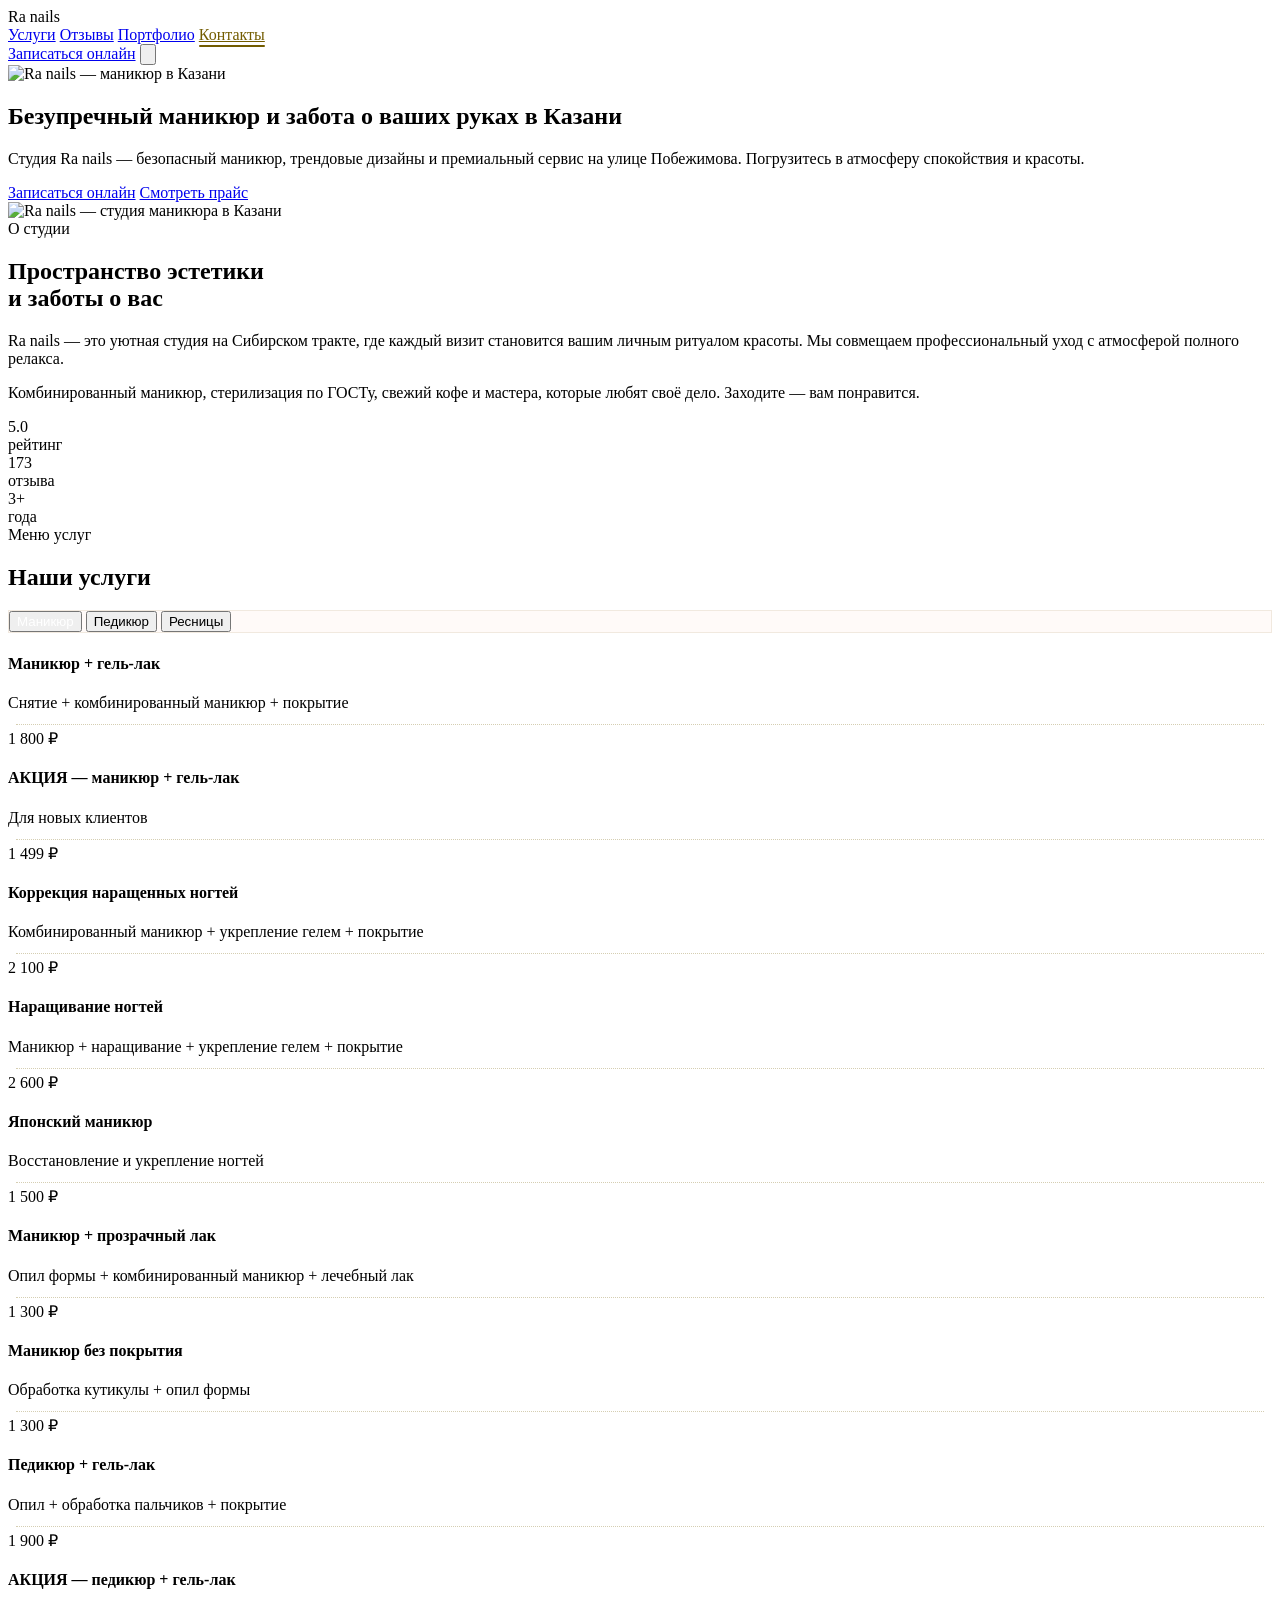
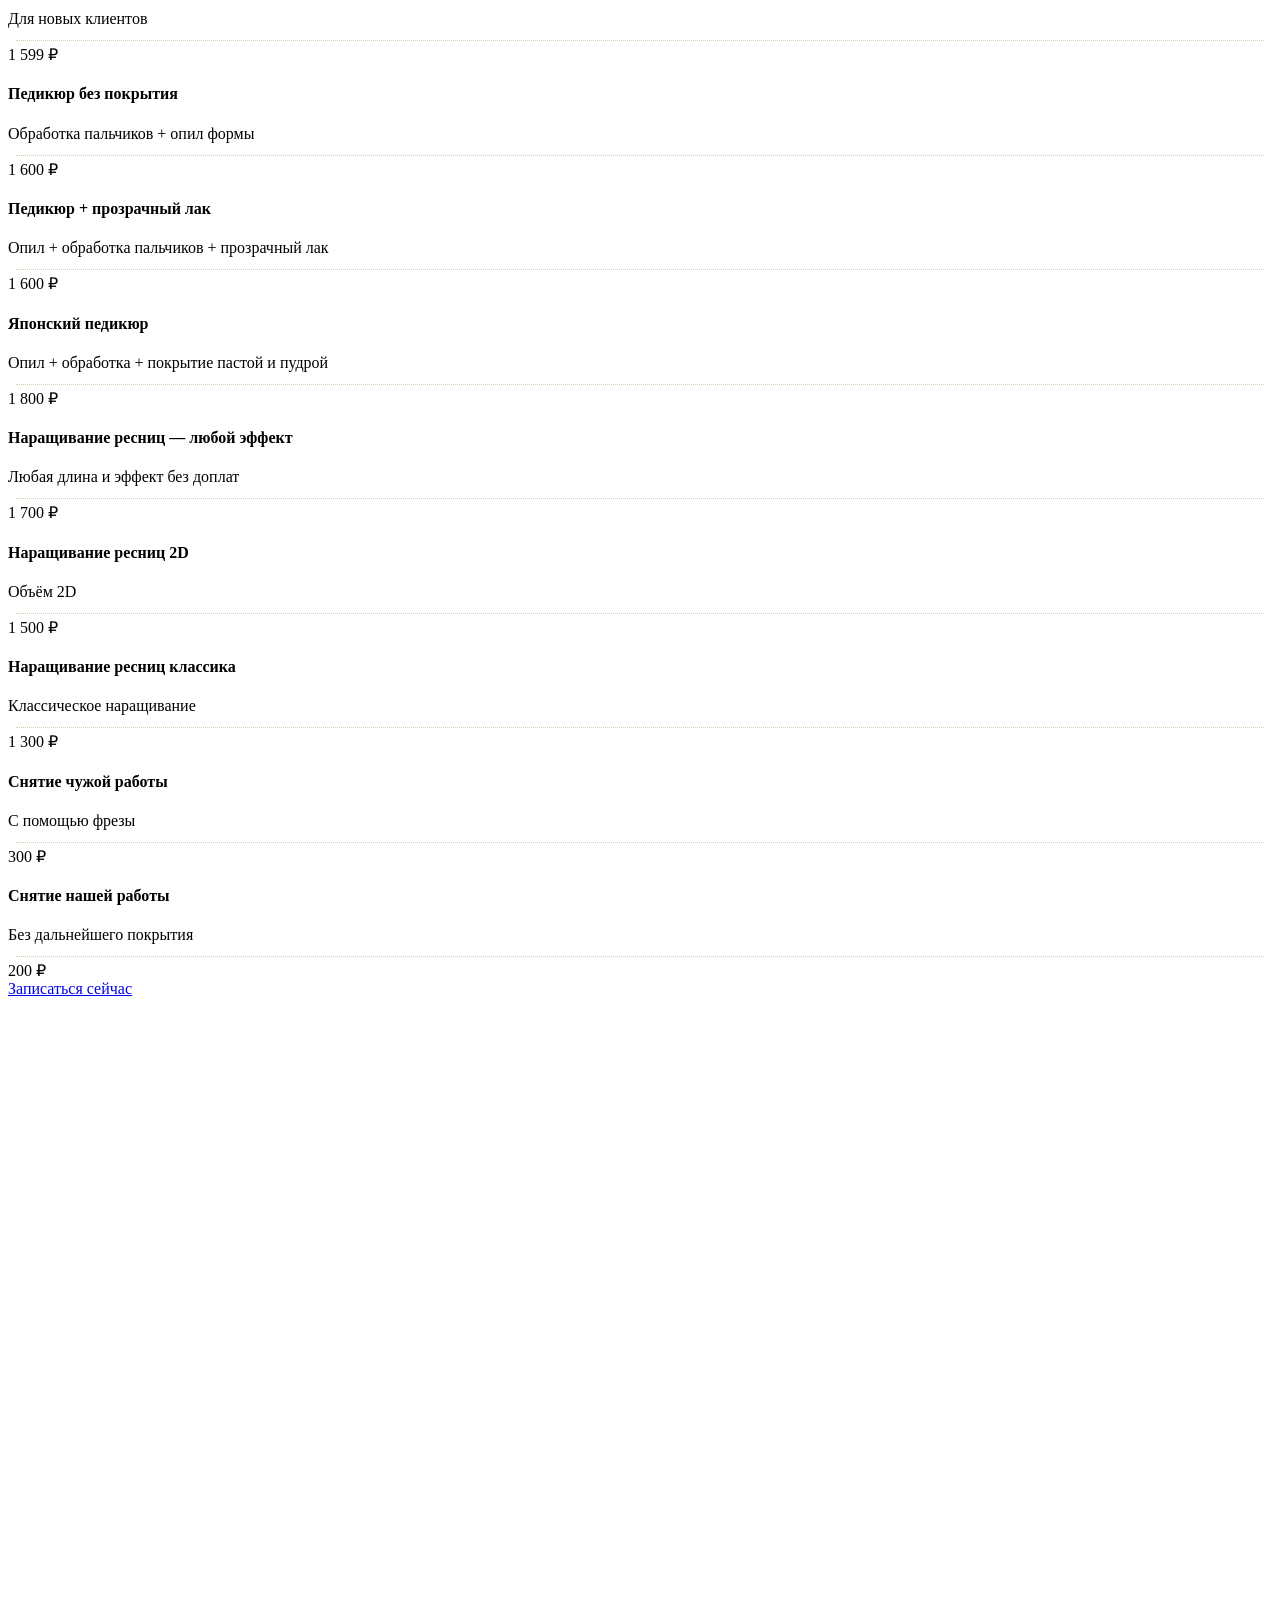
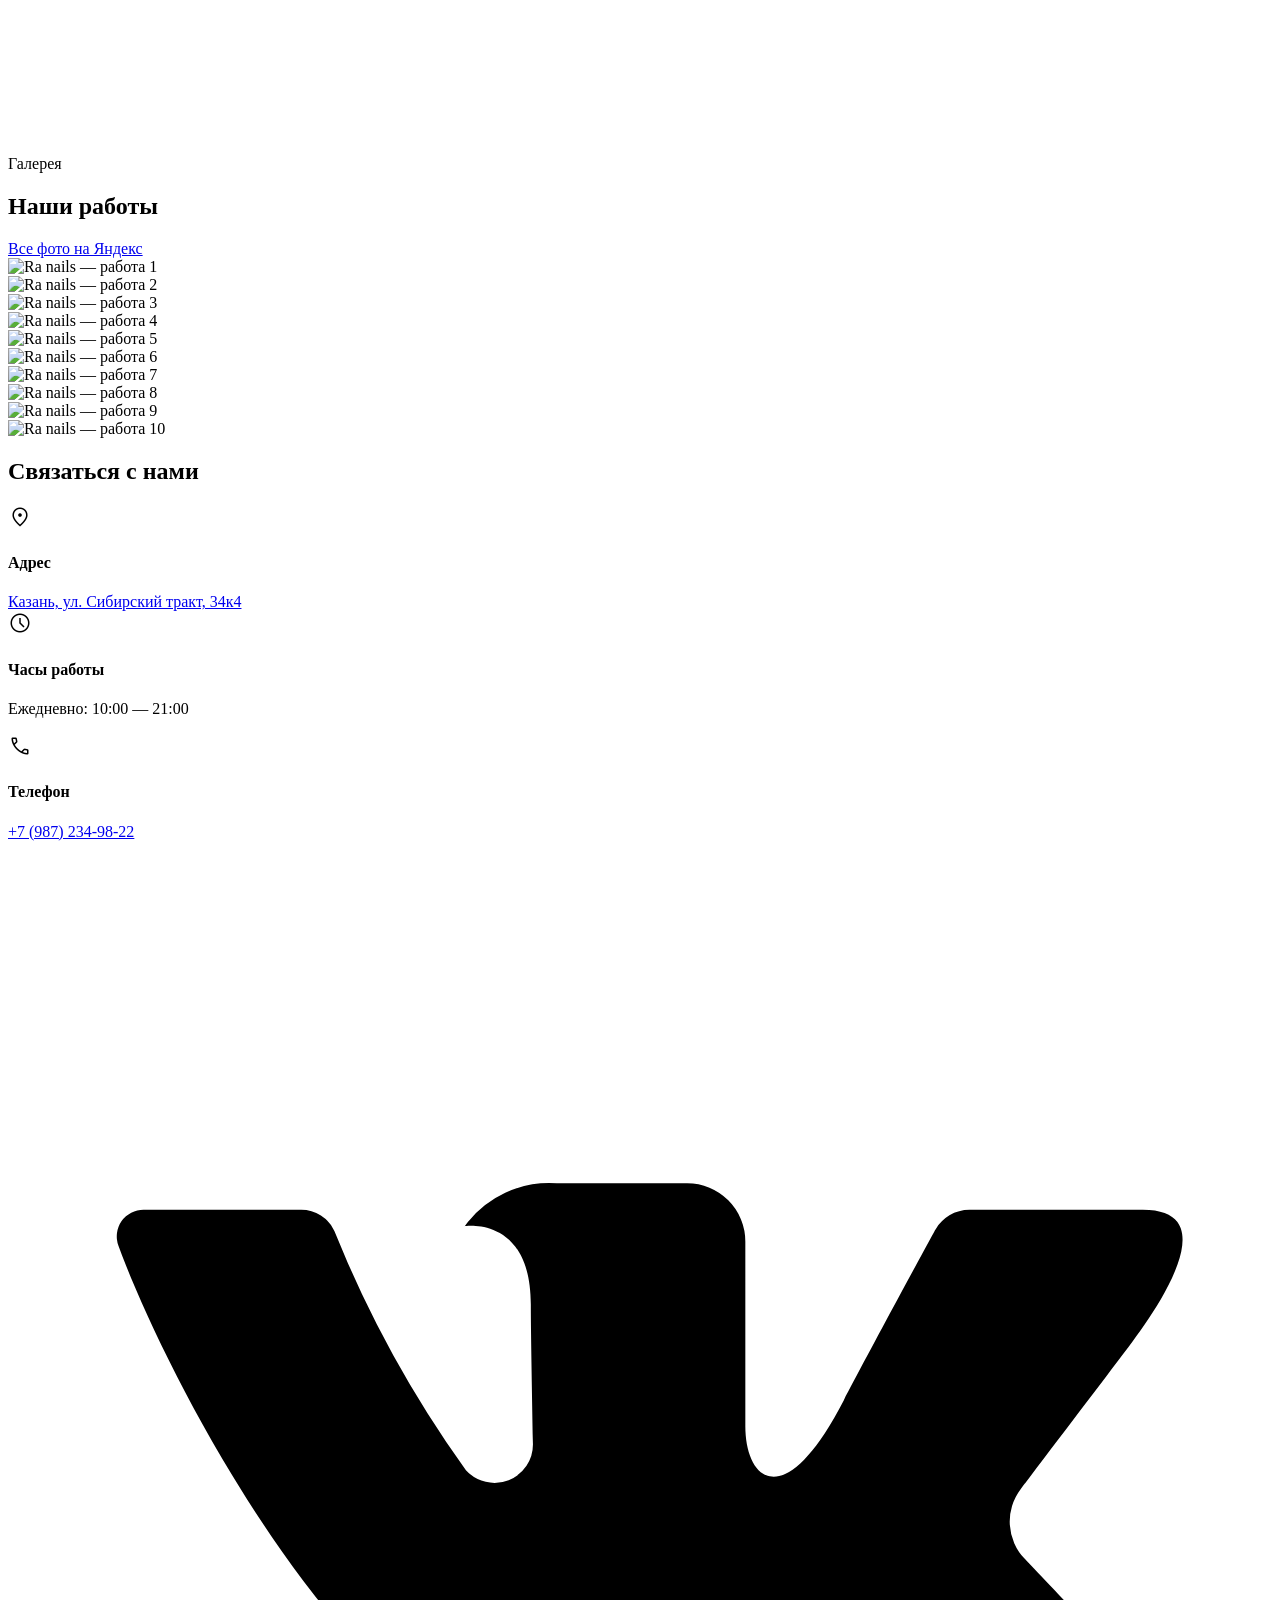
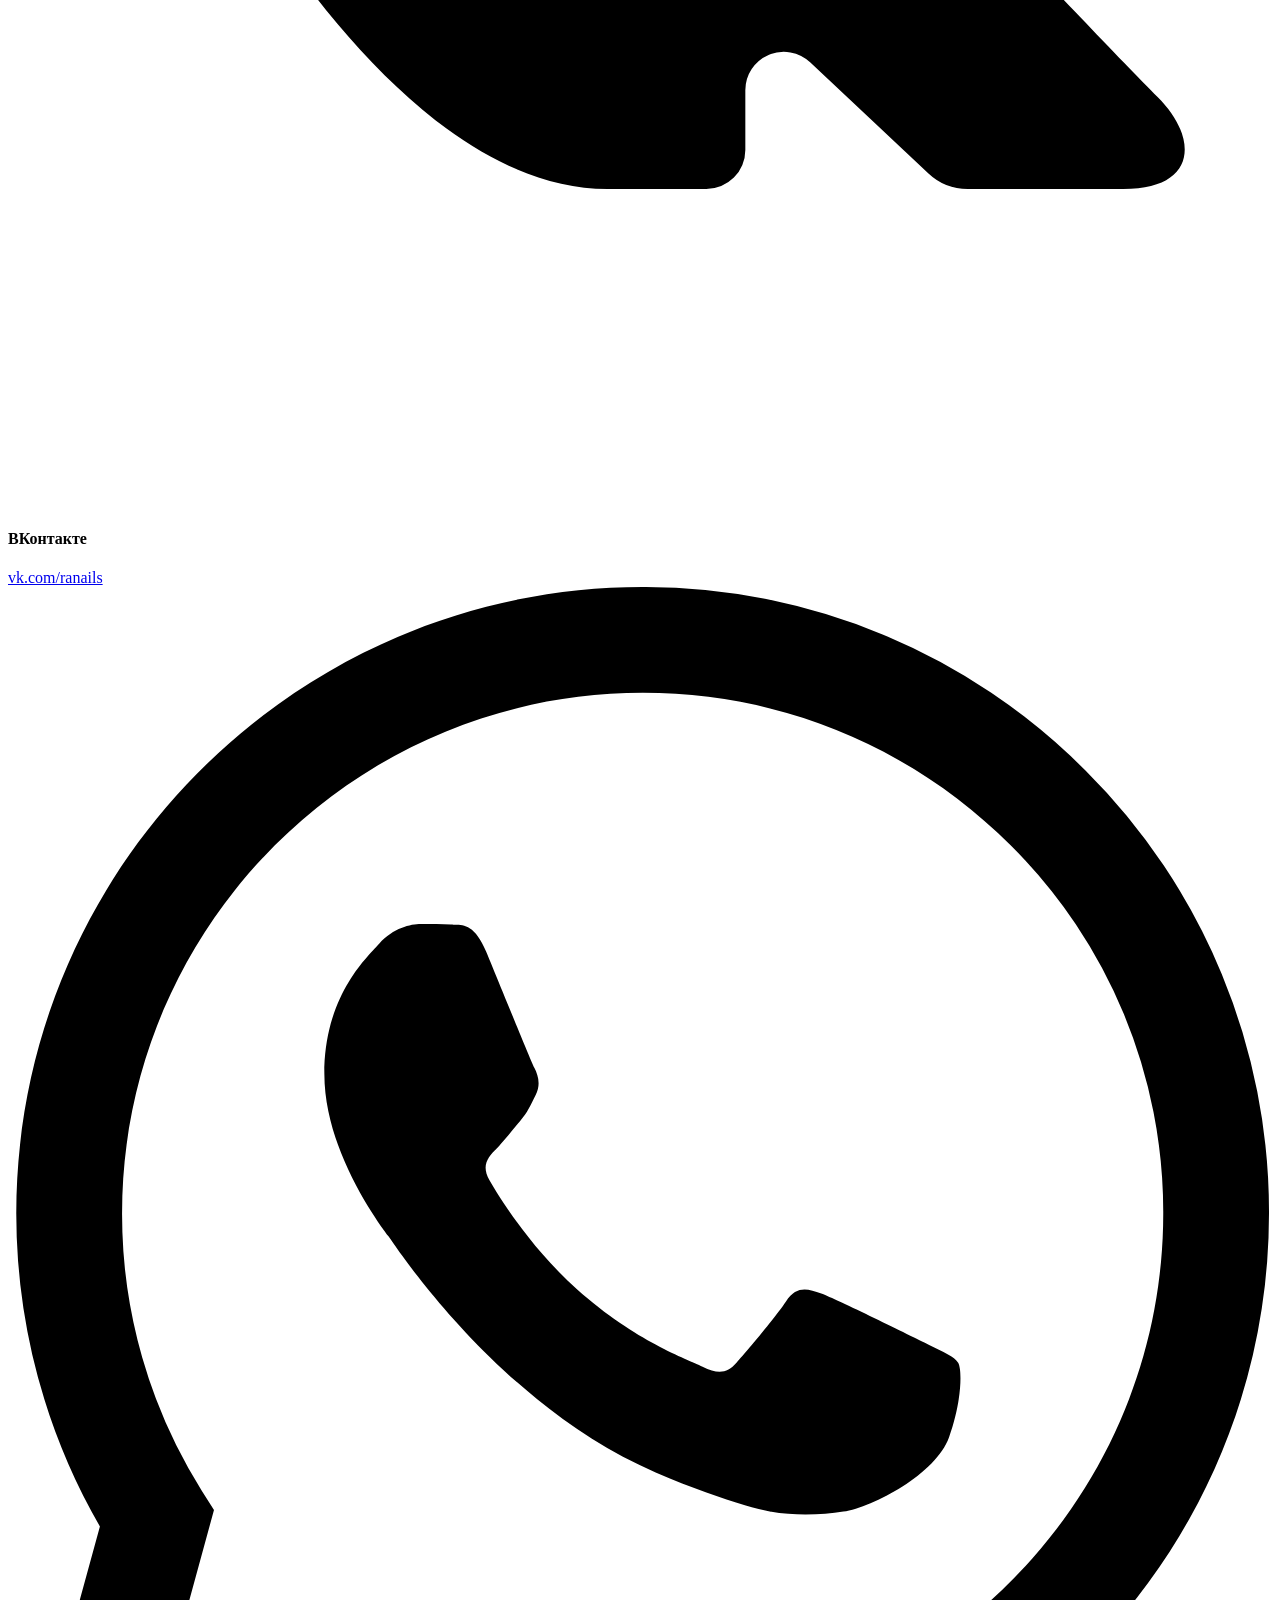
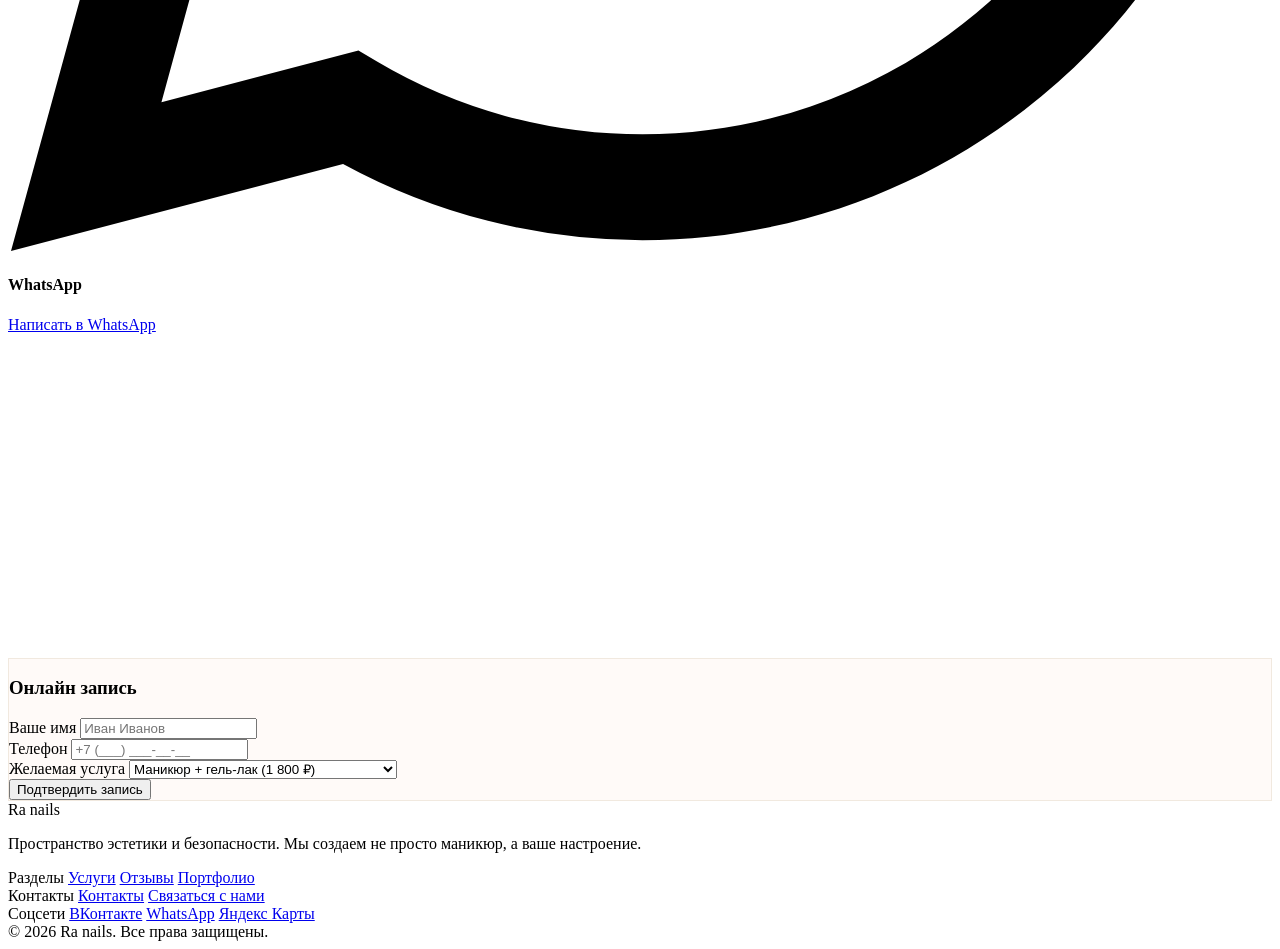
==== ra_nails.html @ 6aa8cb5a "design: make tab bar non-scrollable and fit completely on mobile screen sizes" ====
<!DOCTYPE html>

<html class="scroll-smooth overflow-x-hidden" lang="ru"><head>
<meta charset="utf-8"/>
<meta content="width=device-width, initial-scale=1.0" name="viewport"/>
<title>Ra nails — Безупречный маникюр в Казани</title>
<meta name="description" content="Студия Ra nails в Казани — комбинированный маникюр, педикюр, наращивание ногтей и ресниц. Премиальный сервис на Сибирском тракте, 34к4. Запись онлайн."/>
<meta property="og:title" content="Ra nails — Безупречный маникюр в Казани"/>
<meta property="og:description" content="Студия Ra nails — безопасный маникюр, трендовые дизайны и премиальный сервис. Рейтинг 5.0 на Яндекс Картах."/>
<meta property="og:image" content="hero-bg.jpeg"/>
<meta property="og:type" content="website"/>
<meta property="og:locale" content="ru_RU"/>
<script src="https://cdn.tailwindcss.com?plugins=forms,container-queries"></script>
<link href="https://fonts.googleapis.com/css2?family=Playfair+Display:ital,wght@0,400..900;1,400..900&amp;family=Inter:wght@300;400;500;600;700&amp;display=swap" rel="stylesheet"/>
<link href="https://fonts.googleapis.com/css2?family=Material+Symbols+Outlined:wght,FILL@100..700,0..1&amp;display=swap" rel="stylesheet"/>
<script id="tailwind-config">
        tailwind.config = {
            darkMode: "class",
            theme: {
                extend: {
                    "colors": {
                        "surface-container-high": "#ede7e5",
                        "on-tertiary-fixed-variant": "#474744",
                        "error": "#ba1a1a",
                        "on-tertiary": "#ffffff",
                        "tertiary": "#0b0c0a",
                        "surface-container-lowest": "#ffffff",
                        "secondary": "#735c00",
                        "tertiary-container": "#212220",
                        "surface-dim": "#dfd9d7",
                        "tertiary-fixed": "#e4e2de",
                        "on-tertiary-container": "#8a8986",
                        "surface-variant": "#e7e1e0",
                        "outline-variant": "#d2c3bf",
                        "surface": "#fff8f6",
                        "on-secondary-fixed": "#241a00",
                        "error-container": "#ffdad6",
                        "outline": "#817471",
                        "inverse-on-surface": "#f6efee",
                        "primary-fixed": "#f7ddd5",
                        "on-background": "#1d1b1a",
                        "surface-container-low": "#f9f2f1",
                        "on-error-container": "#93000a",
                        "on-primary-container": "#9a857e",
                        "on-secondary-container": "#745c00",
                        "primary-fixed-dim": "#dac1b9",
                        "on-secondary-fixed-variant": "#574500",
                        "inverse-primary": "#dac1b9",
                        "on-surface": "#1d1b1a",
                        "surface-tint": "#6d5a54",
                        "surface-container-highest": "#e7e1e0",
                        "secondary-fixed-dim": "#e9c349",
                        "background": "#fff8f6",
                        "inverse-surface": "#32302f",
                        "surface-bright": "#fff8f6",
                        "on-error": "#ffffff",
                        "on-tertiary-fixed": "#1b1c1a",
                        "primary": "#150906",
                        "surface-container": "#f3eceb",
                        "secondary-fixed": "#ffe088",
                        "primary-container": "#2d1f1a",
                        "on-primary-fixed-variant": "#54433d",
                        "on-primary-fixed": "#261814",
                        "tertiary-fixed-dim": "#c8c6c3",
                        "on-surface-variant": "#4f4541",
                        "on-primary": "#ffffff",
                        "secondary-container": "#fed65b",
                        "on-secondary": "#ffffff"
                    },
                    "borderRadius": {
                        "DEFAULT": "0.25rem",
                        "lg": "0.5rem",
                        "xl": "0.75rem",
                        "full": "9999px"
                    },
                    "spacing": {
                        "container-max": "1200px",
                        "base": "8px",
                        "section-gap": "120px",
                        "margin-desktop": "60px",
                        "margin-mobile": "20px",
                        "gutter": "24px"
                    },
                    "fontFamily": {
                        "headline-sm": ["Playfair Display"],
                        "headline-lg": ["Playfair Display"],
                        "label-md": ["Inter"],
                        "headline-display": ["Playfair Display"],
                        "body-lg": ["Inter"],
                        "headline-md": ["Playfair Display"],
                        "body-md": ["Inter"],
                        "headline-lg-mobile": ["Playfair Display"]
                    },
                    "fontSize": {
                        "headline-sm": ["24px", {"lineHeight": "1.4", "fontWeight": "600"}],
                        "headline-lg": ["48px", {"lineHeight": "1.2", "fontWeight": "500"}],
                        "label-md": ["14px", {"lineHeight": "1", "letterSpacing": "0.05em", "fontWeight": "500"}],
                        "headline-display": ["64px", {"lineHeight": "1.1", "letterSpacing": "-0.02em", "fontWeight": "600"}],
                        "body-lg": ["18px", {"lineHeight": "1.6", "fontWeight": "400"}],
                        "headline-md": ["32px", {"lineHeight": "1.3", "fontWeight": "500"}],
                        "body-md": ["16px", {"lineHeight": "1.6", "fontWeight": "400"}],
                        "headline-lg-mobile": ["32px", {"lineHeight": "1.2", "fontWeight": "500"}]
                    }
                },
            },
        }
    </script>
<style>
        .tab-btn.bg-primary {
            color: #ffffff !important;
        }
        .material-symbols-outlined {
            font-variation-settings: 'FILL' 0, 'wght' 300, 'GRAD' 0, 'opsz' 24;
        }
        .glass-card {
            background: rgba(255, 248, 246, 0.7);
            backdrop-filter: blur(20px);
            -webkit-backdrop-filter: blur(20px);
            border: 1px solid rgba(115, 92, 0, 0.1);
            overflow: hidden;
            /* Prevent rounded corners clipping in Safari/WebKit when backdrop-filter is active */
            transform: translateZ(0);
        }
        @keyframes panel-in {
            from { opacity: 0; transform: translateY(10px); }
            to { opacity: 1; transform: translateY(0); }
        }
        .panel-enter {
            animation: panel-in 0.3s ease-out forwards;
        }
        .gold-glow:hover {
            box-shadow: 0 0 15px rgba(115, 92, 0, 0.15);
        }
        .dotted-leader {
            border-bottom: 1px dotted rgba(115, 92, 0, 0.3);
            flex-grow: 1;
            margin: 0 8px;
            position: relative;
            top: -4px;
        }
        .lightbox {
            display: none;
            position: fixed;
            inset: 0;
            z-index: 9999;
            background: rgba(0,0,0,0.92);
            justify-content: center;
            align-items: center;
            cursor: pointer;
        }
        .lightbox.active {
            display: flex;
        }
        .lightbox img {
            max-width: 92vw;
            max-height: 92vh;
            object-fit: contain;
            border-radius: 8px;
        }
        .nav-link.active {
            color: #735c00;
            position: relative;
        }
        .nav-link {
            position: relative;
        }
        .nav-link::after {
            content: '';
            position: absolute;
            bottom: -4px;
            left: 50%;
            width: 0;
            height: 2px;
            background: #735c00;
            border-radius: 1px;
            transition: all 0.4s cubic-bezier(0.25, 0.8, 0.25, 1);
            transform: translateX(-50%);
        }
        .nav-link:hover::after,
        .nav-link.active::after {
            width: 100%;
        }
        /* Mobile menu */
        .mobile-menu {
            display: none;
            position: fixed;
            inset: 0;
            z-index: 999;
            background: rgba(255, 248, 246, 0.97);
            backdrop-filter: blur(20px);
            flex-direction: column;
            justify-content: center;
            align-items: center;
            gap: 2rem;
        }
        .mobile-menu.open {
            display: flex;
        }
        .mobile-menu a {
            font-family: 'Playfair Display', serif;
            font-size: 28px;
            color: #150906;
            text-decoration: none;
            transition: color 0.3s;
        }
        .mobile-menu a:hover {
            color: #735c00;
        }
        /* Scroll animations */
        .reveal {
            opacity: 0;
            transform: translateY(30px);
            transition: all 0.7s cubic-bezier(0.25, 0.8, 0.25, 1);
        }
        .reveal.visible {
            opacity: 1;
            transform: translateY(0);
        }
        /* Lightbox arrows */
        .lightbox-arrow {
            position: absolute;
            top: 50%;
            transform: translateY(-50%);
            background: rgba(255,255,255,0.15);
            border: none;
            color: white;
            font-size: 32px;
            width: 52px;
            height: 52px;
            border-radius: 50%;
            cursor: pointer;
            transition: background 0.3s;
            display: flex;
            align-items: center;
            justify-content: center;
        }
        .lightbox-arrow:hover {
            background: rgba(255,255,255,0.3);
        }
        .lightbox-arrow.prev { left: 20px; }
        .lightbox-arrow.next { right: 20px; }
        /* Responsive */
        body { overflow-x: hidden; }
        @media (max-width: 768px) {
            .headline-display-responsive { font-size: 36px !important; }
            .headline-lg-responsive { font-size: 32px !important; }
            .section-gap-mobile { padding-top: 60px !important; padding-bottom: 60px !important; }
            .margin-mobile { padding-left: 20px !important; padding-right: 20px !important; }
            .price-row { flex-wrap: wrap; gap: 2px 0; }
            .price-row .dotted-leader { display: none; }
            .price-row .price-value { margin-top: 2px; width: 100%; text-align: left; font-size: 16px !important; }
            .price-row .price-name { min-width: 0; }
            .price-row h4 { font-size: 16px !important; line-height: 1.3; }
            .price-row p { font-size: 12px !important; margin-top: 2px !important; }
            .tab-scroll { 
                overflow-x: auto; 
                -webkit-overflow-scrolling: touch; 
                scrollbar-width: none;
                -ms-overflow-style: none;
                padding-top: 6px;
                padding-bottom: 6px;
            }
            .tab-scroll::-webkit-scrollbar { display: none; }
        }
    </style>
</head>
<body class="bg-background text-on-background font-body-md selection:bg-secondary-container">
<!-- TopNavBar -->
<nav class="fixed top-0 left-0 w-full z-50 bg-surface/80 dark:bg-surface-container-high/80 backdrop-blur-xl border-b border-outline-variant/30 shadow-sm dark:shadow-none transition-all duration-300">
<div class="flex justify-between items-center max-w-[1200px] mx-auto px-margin-desktop margin-mobile py-4">
<div class="font-headline-md text-headline-md font-semibold text-primary dark:text-on-primary-fixed tracking-tight">Ra nails</div>
<div class="hidden md:flex gap-8 items-center">
<a class="nav-link font-label-md text-label-md text-on-surface-variant dark:text-on-tertiary-container hover:text-primary transition-colors" href="#services" data-section="services">Услуги</a>
<a class="nav-link font-label-md text-label-md text-on-surface-variant dark:text-on-tertiary-container hover:text-primary transition-colors" href="#reviews" data-section="reviews">Отзывы</a>
<a class="nav-link font-label-md text-label-md text-on-surface-variant dark:text-on-tertiary-container hover:text-primary transition-colors" href="#portfolio" data-section="portfolio">Портфолио</a>
<a class="nav-link font-label-md text-label-md text-on-surface-variant dark:text-on-tertiary-container hover:text-primary transition-colors" href="#contacts" data-section="contacts">Контакты</a>
</div>
<a class="hidden md:inline-block bg-primary text-on-primary px-6 py-2.5 rounded-full font-label-md text-label-md tracking-wider hover:opacity-80 transition-all uppercase text-center" href="#contacts">Записаться онлайн</a>
<button class="md:hidden text-primary" onclick="toggleMobileMenu()" aria-label="Меню">
<svg class="w-7 h-7" fill="none" stroke="currentColor" stroke-width="2" viewBox="0 0 24 24"><path stroke-linecap="round" stroke-linejoin="round" d="M4 6h16M4 12h16M4 18h16"/></svg>
</button>
</div>
</nav>
<!-- Mobile Menu -->
<div class="mobile-menu" id="mobileMenu">
<button onclick="toggleMobileMenu()" class="absolute top-5 right-6 text-primary" aria-label="Закрыть">
<svg class="w-8 h-8" fill="none" stroke="currentColor" stroke-width="2" viewBox="0 0 24 24"><path stroke-linecap="round" stroke-linejoin="round" d="M6 18L18 6M6 6l12 12"/></svg>
</button>
<a href="#services" onclick="toggleMobileMenu()">Услуги</a>
<a href="#reviews" onclick="toggleMobileMenu()">Отзывы</a>
<a href="#portfolio" onclick="toggleMobileMenu()">Портфолио</a>
<a href="#contacts" onclick="toggleMobileMenu()">Контакты</a>
<a href="#contacts" onclick="toggleMobileMenu()" class="mt-4 bg-primary text-on-primary px-8 py-3 rounded-full text-base font-medium tracking-wider uppercase" style="font-family: 'Inter', sans-serif;">Записаться онлайн</a>
</div>
<!-- Hero Section -->
<section class="relative min-h-screen flex items-center pt-20 overflow-hidden">
<div class="absolute inset-0 z-0">
<img alt="Ra nails — маникюр в Казани" class="w-full h-full object-cover grayscale-[20%] brightness-95" src="hero-bg.jpeg" loading="eager"/>
<div class="absolute inset-0 bg-gradient-to-r from-background via-background/40 to-transparent"></div>
</div>
<div class="relative z-10 max-w-[1200px] mx-auto px-margin-desktop margin-mobile w-full">
<div class="max-w-2xl">
<h1 class="font-headline-display text-headline-display headline-display-responsive text-primary mb-6">Безупречный маникюр и забота о ваших руках в Казани</h1>
<p class="font-body-lg text-body-lg text-on-surface-variant mb-10 leading-relaxed">
                    Студия Ra nails — безопасный маникюр, трендовые дизайны и премиальный сервис на улице Побежимова. Погрузитесь в атмосферу спокойствия и красоты.
                </p>
<div class="flex flex-col sm:flex-row gap-3 sm:gap-4">
<a class="bg-primary text-on-primary px-6 sm:px-10 py-3 sm:py-4 rounded-full font-label-md text-label-md tracking-widest hover:scale-105 hover:shadow-lg hover:shadow-secondary/20 transition-all duration-300 uppercase inline-block cursor-pointer text-center" href="#contacts">Записаться онлайн</a>
<a class="border-2 border-secondary text-secondary px-6 sm:px-10 py-3 sm:py-4 rounded-full font-label-md text-label-md tracking-widest hover:bg-secondary/10 transition-all duration-300 text-center uppercase font-medium" href="#services">Смотреть прайс</a>
</div>
</div>
</div>
</section>
<!-- Advantages Bento Grid -->
<section class="py-section-gap section-gap-mobile max-w-[1200px] mx-auto px-margin-desktop margin-mobile reveal">
<div class="flex flex-col md:flex-row gap-16 items-center">
<div class="md:w-1/2">
<div class="rounded-2xl overflow-hidden border border-outline-variant/20">
<img alt="Ra nails — студия маникюра в Казани" class="w-full h-full object-cover" src="about-photo3.jpeg"/>
</div>
</div>
<div class="md:w-1/2">
<span class="font-label-md text-label-md text-secondary tracking-[0.2em] uppercase">О студии</span>
<h2 class="font-headline-lg text-headline-lg headline-lg-responsive text-primary mt-4 mb-8">Пространство эстетики<br>и заботы о вас</h2>
<p class="font-body-lg text-body-lg text-on-surface-variant leading-relaxed mb-6">Ra nails — это уютная студия на Сибирском тракте, где каждый визит становится вашим личным ритуалом красоты. Мы совмещаем профессиональный уход с атмосферой полного релакса.</p>
<p class="font-body-md text-body-md text-on-surface-variant leading-relaxed mb-8">Комбинированный маникюр, стерилизация по ГОСТу, свежий кофе и мастера, которые любят своё дело. Заходите — вам понравится.</p>
<div class="grid grid-cols-3 gap-6">
<div class="text-center">
<div class="font-headline-lg text-headline-lg text-secondary">5.0</div>
<div class="font-label-md text-label-md text-on-surface-variant mt-1">рейтинг</div>
</div>
<div class="text-center">
<div class="font-headline-lg text-headline-lg text-secondary">173</div>
<div class="font-label-md text-label-md text-on-surface-variant mt-1">отзыва</div>
</div>
<div class="text-center">
<div class="font-headline-lg text-headline-lg text-secondary">3+</div>
<div class="font-label-md text-label-md text-on-surface-variant mt-1">года</div>
</div>
</div>
</div>
</div>
</section>
<!-- Price List Section -->
<section class="py-section-gap section-gap-mobile bg-surface-container-low reveal" id="services">
<div class="max-w-[1200px] mx-auto px-margin-desktop margin-mobile">
<div class="mb-16 text-center">
<span class="font-label-md text-label-md text-secondary tracking-[0.2em] uppercase">Меню услуг</span>
<h2 class="font-headline-lg text-headline-lg headline-lg-responsive text-primary mt-4">Наши услуги</h2>
</div>
<div class="flex justify-center mb-12 py-2 px-4 md:px-0" id="price-tabs">
<div class="inline-flex glass-card p-1 rounded-full mx-auto flex-shrink-0">
<button class="tab-btn px-4 sm:px-8 py-2.5 rounded-full font-label-md text-xs sm:text-label-md uppercase transition-all bg-primary text-on-primary whitespace-nowrap" onclick="switchTab('manicure', this)">Маникюр</button>
<button class="tab-btn px-4 sm:px-8 py-2.5 rounded-full font-label-md text-xs sm:text-label-md uppercase transition-all text-on-surface-variant hover:text-primary whitespace-nowrap" onclick="switchTab('pedicure', this)">Педикюр</button>
<button class="tab-btn px-4 sm:px-8 py-2.5 rounded-full font-label-md text-xs sm:text-label-md uppercase transition-all text-on-surface-variant hover:text-primary whitespace-nowrap" onclick="switchTab('care', this)">Ресницы</button>
</div>
</div>
<div class="max-w-3xl mx-auto space-y-6 sm:space-y-10 min-h-[300px] sm:min-h-[400px]" id="price-content">
<!-- Manicure List -->
<div class="tab-panel space-y-8 panel-enter" id="manicure">
<div class="flex items-end group price-row">
<div class="min-w-0 price-name">
<h4 class="font-headline-sm text-headline-sm">Маникюр + гель-лак</h4>
<p class="font-label-md text-label-md text-on-tertiary-container mt-1">Снятие + комбинированный маникюр + покрытие</p>
</div>
<div class="dotted-leader"></div>
<span class="font-headline-sm text-headline-sm text-secondary price-value">1 800 ₽</span>
</div>
<div class="flex items-end group price-row">
<div class="min-w-0 price-name">
<h4 class="font-headline-sm text-headline-sm">АКЦИЯ — маникюр + гель-лак</h4>
<p class="font-label-md text-label-md text-on-tertiary-container mt-1">Для новых клиентов</p>
</div>
<div class="dotted-leader"></div>
<span class="font-headline-sm text-headline-sm text-secondary price-value">1 499 ₽</span>
</div>
<div class="flex items-end group price-row">
<div class="min-w-0 price-name">
<h4 class="font-headline-sm text-headline-sm">Коррекция наращенных ногтей</h4>
<p class="font-label-md text-label-md text-on-tertiary-container mt-1">Комбинированный маникюр + укрепление гелем + покрытие</p>
</div>
<div class="dotted-leader"></div>
<span class="font-headline-sm text-headline-sm text-secondary price-value">2 100 ₽</span>
</div>
<div class="flex items-end group price-row">
<div class="min-w-0 price-name">
<h4 class="font-headline-sm text-headline-sm">Наращивание ногтей</h4>
<p class="font-label-md text-label-md text-on-tertiary-container mt-1">Маникюр + наращивание + укрепление гелем + покрытие</p>
</div>
<div class="dotted-leader"></div>
<span class="font-headline-sm text-headline-sm text-secondary price-value">2 600 ₽</span>
</div>
<div class="flex items-end group price-row">
<div class="min-w-0 price-name">
<h4 class="font-headline-sm text-headline-sm">Японский маникюр</h4>
<p class="font-label-md text-label-md text-on-tertiary-container mt-1">Восстановление и укрепление ногтей</p>
</div>
<div class="dotted-leader"></div>
<span class="font-headline-sm text-headline-sm text-secondary price-value">1 500 ₽</span>
</div>
<div class="flex items-end group price-row">
<div class="min-w-0 price-name">
<h4 class="font-headline-sm text-headline-sm">Маникюр + прозрачный лак</h4>
<p class="font-label-md text-label-md text-on-tertiary-container mt-1">Опил формы + комбинированный маникюр + лечебный лак</p>
</div>
<div class="dotted-leader"></div>
<span class="font-headline-sm text-headline-sm text-secondary price-value">1 300 ₽</span>
</div>
<div class="flex items-end group price-row">
<div class="min-w-0 price-name">
<h4 class="font-headline-sm text-headline-sm">Маникюр без покрытия</h4>
<p class="font-label-md text-label-md text-on-tertiary-container mt-1">Обработка кутикулы + опил формы</p>
</div>
<div class="dotted-leader"></div>
<span class="font-headline-sm text-headline-sm text-secondary price-value">1 300 ₽</span>
</div>
</div>
<!-- Pedicure List (Hidden by default) -->
<div class="tab-panel hidden space-y-8" id="pedicure">
<div class="flex items-end group price-row">
<div class="min-w-0 price-name">
<h4 class="font-headline-sm text-headline-sm">Педикюр + гель-лак</h4>
<p class="font-label-md text-label-md text-on-tertiary-container mt-1">Опил + обработка пальчиков + покрытие</p>
</div>
<div class="dotted-leader"></div>
<span class="font-headline-sm text-headline-sm text-secondary price-value">1 900 ₽</span>
</div>
<div class="flex items-end group price-row">
<div class="min-w-0 price-name">
<h4 class="font-headline-sm text-headline-sm">АКЦИЯ — педикюр + гель-лак</h4>
<p class="font-label-md text-label-md text-on-tertiary-container mt-1">Для новых клиентов</p>
</div>
<div class="dotted-leader"></div>
<span class="font-headline-sm text-headline-sm text-secondary price-value">1 599 ₽</span>
</div>
<div class="flex items-end group price-row">
<div class="min-w-0 price-name">
<h4 class="font-headline-sm text-headline-sm">Педикюр без покрытия</h4>
<p class="font-label-md text-label-md text-on-tertiary-container mt-1">Обработка пальчиков + опил формы</p>
</div>
<div class="dotted-leader"></div>
<span class="font-headline-sm text-headline-sm text-secondary price-value">1 600 ₽</span>
</div>
<div class="flex items-end group price-row">
<div class="min-w-0 price-name">
<h4 class="font-headline-sm text-headline-sm">Педикюр + прозрачный лак</h4>
<p class="font-label-md text-label-md text-on-tertiary-container mt-1">Опил + обработка пальчиков + прозрачный лак</p>
</div>
<div class="dotted-leader"></div>
<span class="font-headline-sm text-headline-sm text-secondary price-value">1 600 ₽</span>
</div>
<div class="flex items-end group price-row">
<div class="min-w-0 price-name">
<h4 class="font-headline-sm text-headline-sm">Японский педикюр</h4>
<p class="font-label-md text-label-md text-on-tertiary-container mt-1">Опил + обработка + покрытие пастой и пудрой</p>
</div>
<div class="dotted-leader"></div>
<span class="font-headline-sm text-headline-sm text-secondary price-value">1 800 ₽</span>
</div>
</div>
<!-- Care List (Hidden by default) -->
<div class="tab-panel hidden space-y-8" id="care">
<div class="flex items-end group price-row">
<div class="min-w-0 price-name">
<h4 class="font-headline-sm text-headline-sm">Наращивание ресниц — любой эффект</h4>
<p class="font-label-md text-label-md text-on-tertiary-container mt-1">Любая длина и эффект без доплат</p>
</div>
<div class="dotted-leader"></div>
<span class="font-headline-sm text-headline-sm text-secondary price-value">1 700 ₽</span>
</div>
<div class="flex items-end group price-row">
<div class="min-w-0 price-name">
<h4 class="font-headline-sm text-headline-sm">Наращивание ресниц 2D</h4>
<p class="font-label-md text-label-md text-on-tertiary-container mt-1">Объём 2D</p>
</div>
<div class="dotted-leader"></div>
<span class="font-headline-sm text-headline-sm text-secondary price-value">1 500 ₽</span>
</div>
<div class="flex items-end group price-row">
<div class="min-w-0 price-name">
<h4 class="font-headline-sm text-headline-sm">Наращивание ресниц классика</h4>
<p class="font-label-md text-label-md text-on-tertiary-container mt-1">Классическое наращивание</p>
</div>
<div class="dotted-leader"></div>
<span class="font-headline-sm text-headline-sm text-secondary price-value">1 300 ₽</span>
</div>
<div class="flex items-end group price-row">
<div class="min-w-0 price-name">
<h4 class="font-headline-sm text-headline-sm">Снятие чужой работы</h4>
<p class="font-label-md text-label-md text-on-tertiary-container mt-1">С помощью фрезы</p>
</div>
<div class="dotted-leader"></div>
<span class="font-headline-sm text-headline-sm text-secondary price-value">300 ₽</span>
</div>
<div class="flex items-end group price-row">
<div class="min-w-0 price-name">
<h4 class="font-headline-sm text-headline-sm">Снятие нашей работы</h4>
<p class="font-label-md text-label-md text-on-tertiary-container mt-1">Без дальнейшего покрытия</p>
</div>
<div class="dotted-leader"></div>
<span class="font-headline-sm text-headline-sm text-secondary price-value">200 ₽</span>
</div>
</div>
</div>
<div class="mt-16 text-center">
<a class="bg-primary text-on-primary px-12 py-4 rounded-full font-label-md text-label-md tracking-widest hover:scale-105 transition-all uppercase inline-block cursor-pointer" href="#contacts">Записаться сейчас</a>
</div>
</div>
</section>
<!-- Reviews -->
<section class="py-section-gap section-gap-mobile bg-surface reveal" id="reviews">
<div class="max-w-[1200px] mx-auto px-margin-desktop margin-mobile">
<div class="mb-16 text-center">
<span class="font-label-md text-label-md text-secondary tracking-[0.2em] uppercase">Отзывы</span>
<h2 class="font-headline-lg text-headline-lg headline-lg-responsive text-primary mt-4">Что говорят наши клиенты</h2>
<div class="flex items-center justify-center gap-4 mt-6">
<span class="font-headline-lg text-headline-lg text-secondary">5.0</span>
<div class="flex gap-1">
<svg class="w-6 h-6 text-secondary" fill="currentColor" viewBox="0 0 20 20"><path d="M9.049 2.927c.3-.921 1.603-.921 1.902 0l1.07 3.292a1 1 0 00.95.69h3.462c.969 0 1.371 1.24.588 1.81l-2.8 2.034a1 1 0 00-.364 1.118l1.07 3.292c.3.921-.755 1.688-1.54 1.118l-2.8-2.034a1 1 0 00-1.175 0l-2.8 2.034c-.784.57-1.838-.197-1.539-1.118l1.07-3.292a1 1 0 00-.364-1.118L2.98 8.72c-.783-.57-.38-1.81.588-1.81h3.461a1 1 0 00.951-.69l1.07-3.292z"/></svg>
<svg class="w-6 h-6 text-secondary" fill="currentColor" viewBox="0 0 20 20"><path d="M9.049 2.927c.3-.921 1.603-.921 1.902 0l1.07 3.292a1 1 0 00.95.69h3.462c.969 0 1.371 1.24.588 1.81l-2.8 2.034a1 1 0 00-.364 1.118l1.07 3.292c.3.921-.755 1.688-1.54 1.118l-2.8-2.034a1 1 0 00-1.175 0l-2.8 2.034c-.784.57-1.838-.197-1.539-1.118l1.07-3.292a1 1 0 00-.364-1.118L2.98 8.72c-.783-.57-.38-1.81.588-1.81h3.461a1 1 0 00.951-.69l1.07-3.292z"/></svg>
<svg class="w-6 h-6 text-secondary" fill="currentColor" viewBox="0 0 20 20"><path d="M9.049 2.927c.3-.921 1.603-.921 1.902 0l1.07 3.292a1 1 0 00.95.69h3.462c.969 0 1.371 1.24.588 1.81l-2.8 2.034a1 1 0 00-.364 1.118l1.07 3.292c.3.921-.755 1.688-1.54 1.118l-2.8-2.034a1 1 0 00-1.175 0l-2.8 2.034c-.784.57-1.838-.197-1.539-1.118l1.07-3.292a1 1 0 00-.364-1.118L2.98 8.72c-.783-.57-.38-1.81.588-1.81h3.461a1 1 0 00.951-.69l1.07-3.292z"/></svg>
<svg class="w-6 h-6 text-secondary" fill="currentColor" viewBox="0 0 20 20"><path d="M9.049 2.927c.3-.921 1.603-.921 1.902 0l1.07 3.292a1 1 0 00.95.69h3.462c.969 0 1.371 1.24.588 1.81l-2.8 2.034a1 1 0 00-.364 1.118l1.07 3.292c.3.921-.755 1.688-1.54 1.118l-2.8-2.034a1 1 0 00-1.175 0l-2.8 2.034c-.784.57-1.838-.197-1.539-1.118l1.07-3.292a1 1 0 00-.364-1.118L2.98 8.72c-.783-.57-.38-1.81.588-1.81h3.461a1 1 0 00.951-.69l1.07-3.292z"/></svg>
<svg class="w-6 h-6 text-secondary" fill="currentColor" viewBox="0 0 20 20"><path d="M9.049 2.927c.3-.921 1.603-.921 1.902 0l1.07 3.292a1 1 0 00.95.69h3.462c.969 0 1.371 1.24.588 1.81l-2.8 2.034a1 1 0 00-.364 1.118l1.07 3.292c.3.921-.755 1.688-1.54 1.118l-2.8-2.034a1 1 0 00-1.175 0l-2.8 2.034c-.784.57-1.838-.197-1.539-1.118l1.07-3.292a1 1 0 00-.364-1.118L2.98 8.72c-.783-.57-.38-1.81.588-1.81h3.461a1 1 0 00.951-.69l1.07-3.292z"/></svg>
</div>
<span class="font-body-md text-body-md text-on-surface-variant">240 оценок &middot; 173 отзыва</span>
</div>
</div>
<div class="grid grid-cols-1 md:grid-cols-3 gap-6">
<!-- Review 1 -->
<div class="bg-surface-container-low rounded-2xl p-8 border border-outline-variant/20 hover:border-secondary/30 transition-all">
<div class="flex items-center gap-3 mb-4">
<div class="w-10 h-10 rounded-full bg-secondary/20 flex items-center justify-center font-label-md text-secondary">Н</div>
<div>
<div class="font-label-md text-label-md text-primary">Надежда З.</div>
<div class="font-body-sm text-body-sm text-on-surface-variant">10 апреля 2025</div>
</div>
</div>
<p class="font-body-md text-body-md text-on-surface-variant leading-relaxed">Хожу в студию уже больше года. Нормального мастера нужно подбирать, у каждого свой стиль работы. Но у меня сложные ногти, возможно, кому-то повезёт раньше. В целом рекомендую!</p>
</div>
<!-- Review 2 -->
<div class="bg-surface-container-low rounded-2xl p-8 border border-outline-variant/20 hover:border-secondary/30 transition-all">
<div class="flex items-center gap-3 mb-4">
<div class="w-10 h-10 rounded-full bg-secondary/20 flex items-center justify-center font-label-md text-secondary">В</div>
<div>
<div class="font-label-md text-label-md text-primary">Венера Г.</div>
<div class="font-body-sm text-body-sm text-on-surface-variant">12 января 2025</div>
</div>
</div>
<p class="font-body-md text-body-md text-on-surface-variant leading-relaxed">Хочу выразить благодарность мастеру Виолетте за чудесное отношение, качество, уют и сервис. Удобная локация, с парковкой — всегда место есть для машины.</p>
</div>
<!-- Review 3 -->
<div class="bg-surface-container-low rounded-2xl p-8 border border-outline-variant/20 hover:border-secondary/30 transition-all">
<div class="flex items-center gap-3 mb-4">
<div class="w-10 h-10 rounded-full bg-secondary/20 flex items-center justify-center font-label-md text-secondary">Ю</div>
<div>
<div class="font-label-md text-label-md text-primary">Юлия</div>
<div class="font-body-sm text-body-sm text-on-surface-variant">12 мая 2025</div>
</div>
</div>
<p class="font-body-md text-body-md text-on-surface-variant leading-relaxed">Недавно открыла для себя данный салон, очень этому рада! Удобное место, уютное местечко, всегда предлагают чай или кофе. Отдельное спасибо мастеру Екатерине за быстроту и качество работы!</p>
</div>
<!-- Review 4 -->
<div class="bg-surface-container-low rounded-2xl p-8 border border-outline-variant/20 hover:border-secondary/30 transition-all">
<div class="flex items-center gap-3 mb-4">
<div class="w-10 h-10 rounded-full bg-secondary/20 flex items-center justify-center font-label-md text-secondary">I</div>
<div>
<div class="font-label-md text-label-md text-primary">Il Zar</div>
<div class="font-body-sm text-body-sm text-on-surface-variant">15 апреля 2025</div>
</div>
</div>
<p class="font-body-md text-body-md text-on-surface-variant leading-relaxed">Мне здесь очень нравится! Команда следит за чистотой и порядком. Стерильные приборы, одноразовый набор. Администратор приготовит вкусный кофе. Замечательный мастер Вероника!</p>
</div>
<!-- Review 5 -->
<div class="bg-surface-container-low rounded-2xl p-8 border border-outline-variant/20 hover:border-secondary/30 transition-all">
<div class="flex items-center gap-3 mb-4">
<div class="w-10 h-10 rounded-full bg-secondary/20 flex items-center justify-center font-label-md text-secondary">Н</div>
<div>
<div class="font-label-md text-label-md text-primary">Наталья А.</div>
<div class="font-body-sm text-body-sm text-on-surface-variant">9 февраля 2025</div>
</div>
</div>
<p class="font-body-md text-body-md text-on-surface-variant leading-relaxed">Увидела рекламу в ВК, привлекла скидка. Работала мастер Катя — я в восторге от её мастерства! Работает быстро, чётко, аккуратно. Сделала очень красивую форму ногтей.</p>
</div>
<!-- Review 6 -->
<div class="bg-surface-container-low rounded-2xl p-8 border border-outline-variant/20 hover:border-secondary/30 transition-all">
<div class="flex items-center gap-3 mb-4">
<div class="w-10 h-10 rounded-full bg-secondary/20 flex items-center justify-center font-label-md text-secondary">Г</div>
<div>
<div class="font-label-md text-label-md text-primary">Гульнара З.</div>
<div class="font-body-sm text-body-sm text-on-surface-variant">24 декабря 2024</div>
</div>
</div>
<p class="font-body-md text-body-md text-on-surface-variant leading-relaxed">Очень хорошая студия, уютная, чистая, рядом со станцией метро. Все мастера профессионалы. Маникюр делают быстро, аккуратно и качественно. Хорошая система скидок.</p>
</div>
</div>
<div class="mt-12 text-center">
<a href="https://yandex.ru/maps/org/ra_nails/218328349467/reviews/" target="_blank" class="inline-block bg-transparent border border-secondary text-secondary px-10 py-4 rounded-full font-label-md text-label-md tracking-widest hover:bg-secondary hover:text-on-tertiary transition-all uppercase">Все 173 отзыва на Яндекс</a>
</div>
</div>
</section>
<!-- Portfolio Grid -->
<section class="py-section-gap section-gap-mobile bg-surface reveal" id="portfolio">
<div class="max-w-[1200px] mx-auto px-margin-desktop margin-mobile">
<div class="mb-10 sm:mb-16 flex flex-col sm:flex-row justify-between sm:items-end gap-4">
<div>
<span class="font-label-md text-label-md text-secondary tracking-[0.2em] uppercase">Галерея</span>
<h2 class="font-headline-lg text-headline-lg headline-lg-responsive text-primary mt-4">Наши работы</h2>
</div>
<a class="font-label-md text-label-md text-primary underline underline-offset-8 decoration-secondary/30 hover:decoration-secondary transition-all uppercase whitespace-nowrap" href="https://yandex.ru/maps/org/ra_nails/218328349467/photos/" target="_blank">Все фото на Яндекс</a>
</div>
<div class="grid grid-cols-2 md:grid-cols-3 gap-3 sm:gap-4">
<div class="aspect-square rounded-xl overflow-hidden group border border-outline-variant/20 cursor-pointer" onclick="openLightbox(this.querySelector('img').src)">
<img alt="Ra nails — работа 1" class="w-full h-full object-cover transition-transform duration-700 group-hover:scale-110" src="https://avatars.mds.yandex.net/get-altay/927916/2a000001850f9e4de605b86e01e6750c6cbc/XXL_height"/>
</div>
<div class="aspect-square rounded-xl overflow-hidden group border border-outline-variant/20 cursor-pointer" onclick="openLightbox(this.querySelector('img').src)">
<img alt="Ra nails — работа 2" class="w-full h-full object-cover transition-transform duration-700 group-hover:scale-110" src="https://avatars.mds.yandex.net/get-altay/1245631/2a00000185c014a82ae07fa51c8cd7539998/XXL_height"/>
</div>
<div class="aspect-square rounded-xl overflow-hidden group border border-outline-variant/20 cursor-pointer" onclick="openLightbox(this.querySelector('img').src)">
<img alt="Ra nails — работа 3" class="w-full h-full object-cover transition-transform duration-700 group-hover:scale-110" src="https://avatars.mds.yandex.net/get-altay/16182900/2a000001963988be05a8f3c5d59f82b2913e/XXL_height"/>
</div>
<div class="aspect-square rounded-xl overflow-hidden group border border-outline-variant/20 cursor-pointer" onclick="openLightbox(this.querySelector('img').src)">
<img alt="Ra nails — работа 4" class="w-full h-full object-cover transition-transform duration-700 group-hover:scale-110" src="https://avatars.mds.yandex.net/get-sprav-products/5235338/2a0000019db9f36ca9f8edb91b8d920abaed/XXL_height"/>
</div>
<div class="aspect-square rounded-xl overflow-hidden group border border-outline-variant/20 cursor-pointer" onclick="openLightbox(this.querySelector('img').src)">
<img alt="Ra nails — работа 5" class="w-full h-full object-cover transition-transform duration-700 group-hover:scale-110" src="https://avatars.mds.yandex.net/get-altay/14171651/2a00000193699d6a8e735b9bb355be9f8560/XXL_height"/>
</div>
<div class="aspect-square rounded-xl overflow-hidden group border border-outline-variant/20 cursor-pointer" onclick="openLightbox(this.querySelector('img').src)">
<img alt="Ra nails — работа 6" class="w-full h-full object-cover transition-transform duration-700 group-hover:scale-110" src="https://avatars.mds.yandex.net/get-altay/14295867/2a000001945bb72dc674511091b83c91ad0e/XXL_height"/>
</div>
<div class="aspect-square rounded-xl overflow-hidden group border border-outline-variant/20 cursor-pointer" onclick="openLightbox(this.querySelector('img').src)">
<img alt="Ra nails — работа 7" class="w-full h-full object-cover transition-transform duration-700 group-hover:scale-110" src="https://avatars.mds.yandex.net/get-altay/14731058/2a000001931c20d79301a861140ad1e2a9e2/XXL_height"/>
</div>
<div class="aspect-square rounded-xl overflow-hidden group border border-outline-variant/20 cursor-pointer" onclick="openLightbox(this.querySelector('img').src)">
<img alt="Ra nails — работа 8" class="w-full h-full object-cover transition-transform duration-700 group-hover:scale-110" src="https://avatars.mds.yandex.net/get-altay/14506105/2a00000196c56f46afbfae61d2d11423842d/XXL_height"/>
</div>
<div class="aspect-square rounded-xl overflow-hidden group border border-outline-variant/20 cursor-pointer" onclick="openLightbox(this.querySelector('img').src)">
<img alt="Ra nails — работа 9" class="w-full h-full object-cover transition-transform duration-700 group-hover:scale-110" src="https://avatars.mds.yandex.net/get-altay/15283141/2a00000196c56ff1bb12638aa9e38d8b0e62/XXL_height"/>
</div>
<div class="aspect-square rounded-xl overflow-hidden group border border-outline-variant/20 cursor-pointer" onclick="openLightbox(this.querySelector('img').src)">
<img alt="Ra nails — работа 10" class="w-full h-full object-cover transition-transform duration-700 group-hover:scale-110" src="https://images.unsplash.com/photo-1604654894610-df63bc536371?auto=format&fit=crop&w=800&q=80"/>
</div>
</div>
</div>
</section>
<!-- Contacts & Booking -->
<section class="py-section-gap section-gap-mobile reveal" id="contacts">
<div class="max-w-[1200px] mx-auto px-margin-desktop margin-mobile">
<div class="flex flex-col lg:flex-row gap-16">
<div class="lg:w-1/2">
<h2 class="font-headline-lg text-headline-lg text-primary mb-10">Связаться с нами</h2>
<div class="space-y-12">
<div class="flex items-start gap-6">
<span class="material-symbols-outlined text-secondary text-4xl">location_on</span>
<div>
<h4 class="font-label-md text-label-md uppercase text-on-tertiary-container mb-2">Адрес</h4>
<a href="https://yandex.ru/maps/org/ra_nails/218328349467/" class="font-body-lg text-body-lg text-primary">Казань, ул. Сибирский тракт, 34к4</a>
</div>
</div>
<div class="flex items-start gap-6">
<span class="material-symbols-outlined text-secondary text-4xl">schedule</span>
<div>
<h4 class="font-label-md text-label-md uppercase text-on-tertiary-container mb-2">Часы работы</h4>
<p class="font-body-lg text-body-lg text-primary">Ежедневно: 10:00 — 21:00</p>
</div>
</div>
<div class="flex items-start gap-6">
<span class="material-symbols-outlined text-secondary text-4xl">call</span>
<div>
<h4 class="font-label-md text-label-md uppercase text-on-tertiary-container mb-2">Телефон</h4>
<a href="tel:+79872349822" class="font-body-lg text-body-lg text-primary">+7 (987) 234-98-22</a>
</div>
</div>
<div class="flex items-start gap-6">
<svg class="w-8 h-8 text-secondary flex-shrink-0 mt-1" viewBox="0 0 24 24" fill="currentColor"><path d="M21.547 7h-3.29a.743.743 0 00-.655.392s-1.312 2.416-1.734 3.23C14.734 12.813 14 12.126 14 11.11V7.603A1.104 1.104 0 0012.896 6.5h-2.474a1.982 1.982 0 00-1.75.813s1.255-.204 1.255 1.49c0 .42.022 1.626.04 2.64a.73.73 0 01-1.272.503 21.54 21.54 0 01-2.498-4.543.693.693 0 00-.63-.403h-2.99a.508.508 0 00-.48.685C3.005 10.175 6.918 18 11.38 18h1.878a.742.742 0 00.742-.742v-1.135a.73.73 0 011.23-.53l2.247 2.112a1.09 1.09 0 00.746.295h2.953c1.424 0 1.424-.988.647-1.753-.546-.538-2.518-2.617-2.518-2.617a1.02 1.02 0 01-.078-1.323c.637-.84 1.68-2.212 2.122-2.8.603-.804 1.697-2.507.197-2.507z"/></svg>
<div>
<h4 class="font-label-md text-label-md uppercase text-on-tertiary-container mb-2">ВКонтакте</h4>
<a href="https://vk.com/ranails" target="_blank" class="font-body-lg text-body-lg text-primary">vk.com/ranails</a>
</div>
</div>
<div class="flex items-start gap-6">
<svg class="w-8 h-8 text-secondary flex-shrink-0 mt-1" viewBox="0 0 24 24" fill="currentColor"><path d="M17.472 14.382c-.297-.149-1.758-.867-2.03-.967-.273-.099-.471-.148-.67.15-.197.297-.767.966-.94 1.164-.173.199-.347.223-.644.075-.297-.15-1.255-.463-2.39-1.475-.883-.788-1.48-1.761-1.653-2.059-.173-.297-.018-.458.13-.606.134-.133.298-.347.446-.52.149-.174.198-.298.298-.497.099-.198.05-.371-.025-.52-.075-.149-.669-1.612-.916-2.207-.242-.579-.487-.5-.669-.51-.173-.008-.371-.01-.57-.01-.198 0-.52.074-.792.372-.272.297-1.04 1.016-1.04 2.479 0 1.462 1.065 2.875 1.213 3.074.149.198 2.096 3.2 5.077 4.487.709.306 1.262.489 1.694.625.712.227 1.36.195 1.871.118.571-.085 1.758-.719 2.006-1.413.248-.694.248-1.289.173-1.413-.074-.124-.272-.198-.57-.347m-5.421 7.403h-.004a9.87 9.87 0 01-5.031-1.378l-.361-.214-3.741.982.998-3.648-.235-.374a9.86 9.86 0 01-1.51-5.26c.001-5.45 4.436-9.884 9.888-9.884 2.64 0 5.122 1.03 6.988 2.898a9.825 9.825 0 012.893 6.994c-.003 5.45-4.437 9.884-9.885 9.884m8.413-18.297A11.815 11.815 0 0012.05 0C5.495 0 .16 5.335.157 11.892c0 2.096.547 4.142 1.588 5.945L.057 24l6.305-1.654a11.882 11.882 0 005.683 1.448h.005c6.554 0 11.89-5.335 11.893-11.893a11.821 11.821 0 00-3.48-8.413z"/></svg>
<div>
<h4 class="font-label-md text-label-md uppercase text-on-tertiary-container mb-2">WhatsApp</h4>
<a href="https://wa.me/79872349822" target="_blank" class="font-body-lg text-body-lg text-primary">Написать в WhatsApp</a>
</div>
</div>
</div>
<div class="mt-10 rounded-2xl overflow-hidden border border-outline-variant/20">
<iframe src="https://yandex.ru/map-widget/v1/?z=16&ol=biz&oid=218328349467" width="100%" height="320" frameborder="0" style="border:0" allowfullscreen loading="lazy"></iframe>
</div>
</div>
<div class="lg:w-1/2">
<div class="glass-card rounded-2xl p-10 shadow-lg">
<h3 class="font-headline-sm text-headline-sm mb-8">Онлайн запись</h3>
<form class="space-y-6">
<div>
<label class="font-label-md text-label-md uppercase text-on-tertiary-container mb-2 block">Ваше имя</label>
<input class="w-full bg-transparent border-0 border-b border-outline-variant focus:ring-0 focus:border-secondary transition-all px-0 py-3 placeholder:text-outline/50 font-body-md" placeholder="Иван Иванов" type="text"/>
</div>
<div>
<label class="font-label-md text-label-md uppercase text-on-tertiary-container mb-2 block">Телефон</label>
<input class="w-full bg-transparent border-0 border-b border-outline-variant focus:ring-0 focus:border-secondary transition-all px-0 py-3 placeholder:text-outline/50 font-body-md" placeholder="+7 (___) ___-__-__" type="tel"/>
</div>
<div>
<label class="font-label-md text-label-md uppercase text-on-tertiary-container mb-2 block">Желаемая услуга</label>
<select class="w-full bg-transparent border-0 border-b border-outline-variant focus:ring-0 focus:border-secondary transition-all px-0 py-3 font-body-md appearance-none">
<option>Маникюр + гель-лак (1 800 ₽)</option>
<option>АКЦИЯ — маникюр + гель-лак (1 499 ₽)</option>
<option>Наращивание ногтей (2 600 ₽)</option>
<option>Коррекция наращённых (2 100 ₽)</option>
<option>Японский маникюр (1 500 ₽)</option>
<option>Педикюр + гель-лак (1 900 ₽)</option>
<option>АКЦИЯ — педикюр + гель-лак (1 599 ₽)</option>
<option>Наращивание ресниц (от 1 300 ₽)</option>
</select>
</div>
<button type="button" class="w-full bg-primary text-on-primary py-5 rounded-full font-label-md text-label-md tracking-widest hover:opacity-90 transition-all uppercase mt-6" onclick="submitBooking()">Подтвердить запись</button>
</form>
</div>
</div>
</div>
</div>
</section>
<!-- Footer -->
<footer class="bg-surface-container-low dark:bg-surface-container-lowest w-full py-section-gap section-gap-mobile border-t border-outline-variant/20">
<div class="flex flex-col md:flex-row justify-between items-start max-w-[1200px] mx-auto px-margin-desktop margin-mobile gap-gutter">
<div class="flex flex-col gap-6">
<div class="font-headline-sm text-headline-sm text-primary dark:text-on-primary-fixed">Ra nails</div>
<p class="font-body-md text-body-md text-on-surface-variant max-w-xs">Пространство эстетики и безопасности. Мы создаем не просто маникюр, а ваше настроение.</p>

</div>
<div class="grid grid-cols-2 md:grid-cols-3 gap-12">
<div class="flex flex-col gap-4">
<span class="font-label-md text-label-md text-primary font-bold uppercase">Разделы</span>
<a class="font-label-md text-label-md text-on-surface-variant dark:text-on-tertiary-container hover:text-secondary transition-colors" href="#services">Услуги</a>
<a class="font-label-md text-label-md text-on-surface-variant dark:text-on-tertiary-container hover:text-secondary transition-colors" href="#reviews">Отзывы</a>
<a class="font-label-md text-label-md text-on-surface-variant dark:text-on-tertiary-container hover:text-secondary transition-colors" href="#portfolio">Портфолио</a>
</div>
<div class="flex flex-col gap-4">
<span class="font-label-md text-label-md text-primary font-bold uppercase">Контакты</span>
<a class="font-label-md text-label-md text-on-surface-variant dark:text-on-tertiary-container hover:text-secondary transition-colors" href="#contacts">Контакты</a>
<a class="font-label-md text-label-md text-on-surface-variant dark:text-on-tertiary-container hover:text-secondary transition-colors" href="#contacts">Связаться с нами</a>
</div>
<div class="flex flex-col gap-4">
<span class="font-label-md text-label-md text-primary font-bold uppercase">Соцсети</span>
<a class="font-label-md text-label-md text-on-surface-variant dark:text-on-tertiary-container hover:text-secondary transition-colors" href="https://vk.com/ranails" target="_blank">ВКонтакте</a>
<a class="font-label-md text-label-md text-on-surface-variant dark:text-on-tertiary-container hover:text-secondary transition-colors" href="https://wa.me/79872349822" target="_blank">WhatsApp</a>
<a class="font-label-md text-label-md text-on-surface-variant dark:text-on-tertiary-container hover:text-secondary transition-colors" href="https://yandex.ru/maps/org/ra_nails/218328349467/" target="_blank">Яндекс Карты</a>
</div>
</div>
</div>
<div class="max-w-[1200px] mx-auto px-margin-desktop margin-mobile mt-20 pt-8 border-t border-outline-variant/10 text-on-surface-variant font-label-md text-label-md">
            © 2026 Ra nails. Все права защищены.
        </div>
</footer>
<!-- Lightbox -->
<div class="lightbox" id="lightbox" onclick="closeLightbox()">
<button class="lightbox-arrow prev" onclick="event.stopPropagation();navigateLightbox(-1)">
<svg class="w-6 h-6" fill="none" stroke="currentColor" stroke-width="2.5" viewBox="0 0 24 24"><path stroke-linecap="round" stroke-linejoin="round" d="M15 19l-7-7 7-7"/></svg>
</button>
<img src="" alt="Фото"/>
<button class="lightbox-arrow next" onclick="event.stopPropagation();navigateLightbox(1)">
<svg class="w-6 h-6" fill="none" stroke="currentColor" stroke-width="2.5" viewBox="0 0 24 24"><path stroke-linecap="round" stroke-linejoin="round" d="M9 5l7 7-7 7"/></svg>
</button>
</div>
<script>
        // Mobile menu
        function toggleMobileMenu() {
            document.getElementById('mobileMenu').classList.toggle('open');
            document.body.style.overflow = document.getElementById('mobileMenu').classList.contains('open') ? 'hidden' : '';
        }

        // Lightbox
        const galleryImages = document.querySelectorAll('#portfolio .grid img');
        let currentLightboxIndex = 0;

        function openLightbox(src) {
            const lb = document.getElementById('lightbox');
            lb.querySelector('img').src = src;
            lb.classList.add('active');
            document.body.style.overflow = 'hidden';
            currentLightboxIndex = Array.from(galleryImages).findIndex(img => img.src === src);
        }
        function closeLightbox() {
            document.getElementById('lightbox').classList.remove('active');
            document.body.style.overflow = '';
        }
        function navigateLightbox(dir) {
            currentLightboxIndex = (currentLightboxIndex + dir + galleryImages.length) % galleryImages.length;
            document.getElementById('lightbox').querySelector('img').src = galleryImages[currentLightboxIndex].src;
        }
        document.addEventListener('keydown', e => {
            if (e.key === 'Escape') closeLightbox();
            if (e.key === 'ArrowLeft') navigateLightbox(-1);
            if (e.key === 'ArrowRight') navigateLightbox(1);
        });

        // Active section highlighting
        const sections = document.querySelectorAll('section[id]');
        const navLinks = document.querySelectorAll('.nav-link');
        const sectionObserver = new IntersectionObserver(entries => {
            entries.forEach(entry => {
                if (entry.isIntersecting) {
                    navLinks.forEach(link => link.classList.remove('active'));
                    const activeLink = document.querySelector(`.nav-link[data-section="${entry.target.id}"]`);
                    if (activeLink) activeLink.classList.add('active');
                }
            });
        }, { rootMargin: '-30% 0px -60% 0px' });
        sections.forEach(section => sectionObserver.observe(section));

        // Scroll reveal animations
        const revealEls = document.querySelectorAll('.reveal');
        const revealObserver = new IntersectionObserver(entries => {
            entries.forEach(entry => {
                if (entry.isIntersecting) {
                    entry.target.classList.add('visible');
                }
            });
        }, { threshold: 0.15 });
        revealEls.forEach(el => revealObserver.observe(el));

        // Tab switching
        function switchTab(tabId, element) {
            const buttons = document.querySelectorAll('.tab-btn');
            buttons.forEach(btn => {
                btn.classList.remove('bg-primary', 'text-on-primary');
                btn.classList.add('text-on-surface-variant', 'hover:text-primary');
            });
            
            const activeBtn = element || (window.event && window.event.currentTarget) || document.querySelector(`.tab-btn[onclick*="'${tabId}'"]`);
            if (activeBtn) {
                activeBtn.classList.add('bg-primary', 'text-on-primary');
                activeBtn.classList.remove('text-on-surface-variant', 'hover:text-primary');
            }

            const panels = document.querySelectorAll('.tab-panel');
            panels.forEach(panel => {
                panel.classList.add('hidden');
                panel.classList.remove('panel-enter');
            });

            const activePanel = document.getElementById(tabId);
            if (activePanel) {
                activePanel.classList.remove('hidden');
                void activePanel.offsetWidth;
                activePanel.classList.add('panel-enter');
            }
        }

        // Booking form
        function submitBooking() {
            const form = document.querySelector('#contacts form');
            const name = form.querySelector('input[type="text"]').value;
            const phone = form.querySelector('input[type="tel"]').value;
            if (!name || !phone) { alert('Пожалуйста, заполните имя и телефон'); return; }
            const msg = encodeURIComponent(`Здравствуйте! Хочу записаться.\nИмя: ${name}\nТелефон: ${phone}`);
            window.open(`https://wa.me/79872349822?text=${msg}`, '_blank');
        }

        // Navigation scroll effect
        window.addEventListener('scroll', () => {
            const nav = document.querySelector('nav');
            if (window.scrollY > 50) {
                nav.classList.add('shadow-md');
                nav.classList.remove('shadow-sm');
            } else {
                nav.classList.add('shadow-sm');
                nav.classList.remove('shadow-md');
            }
        });
    </script>
</body></html>
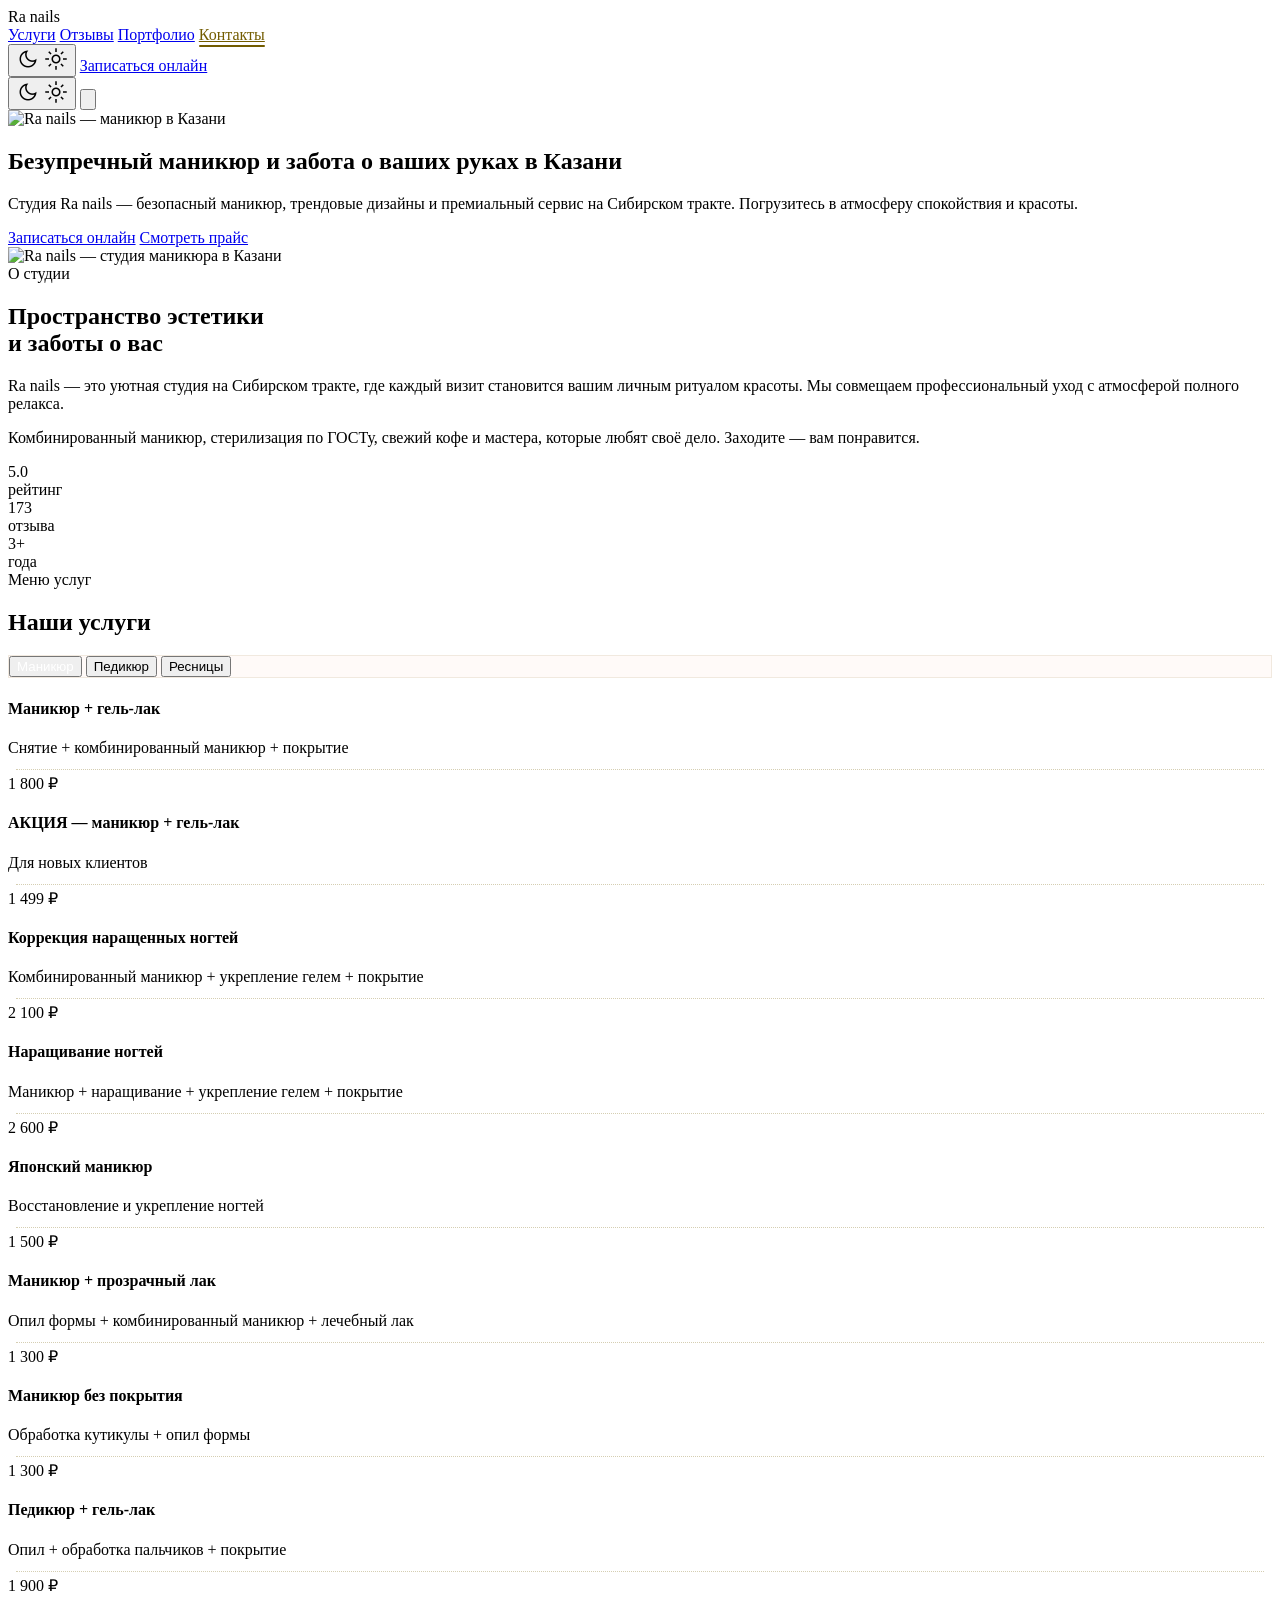
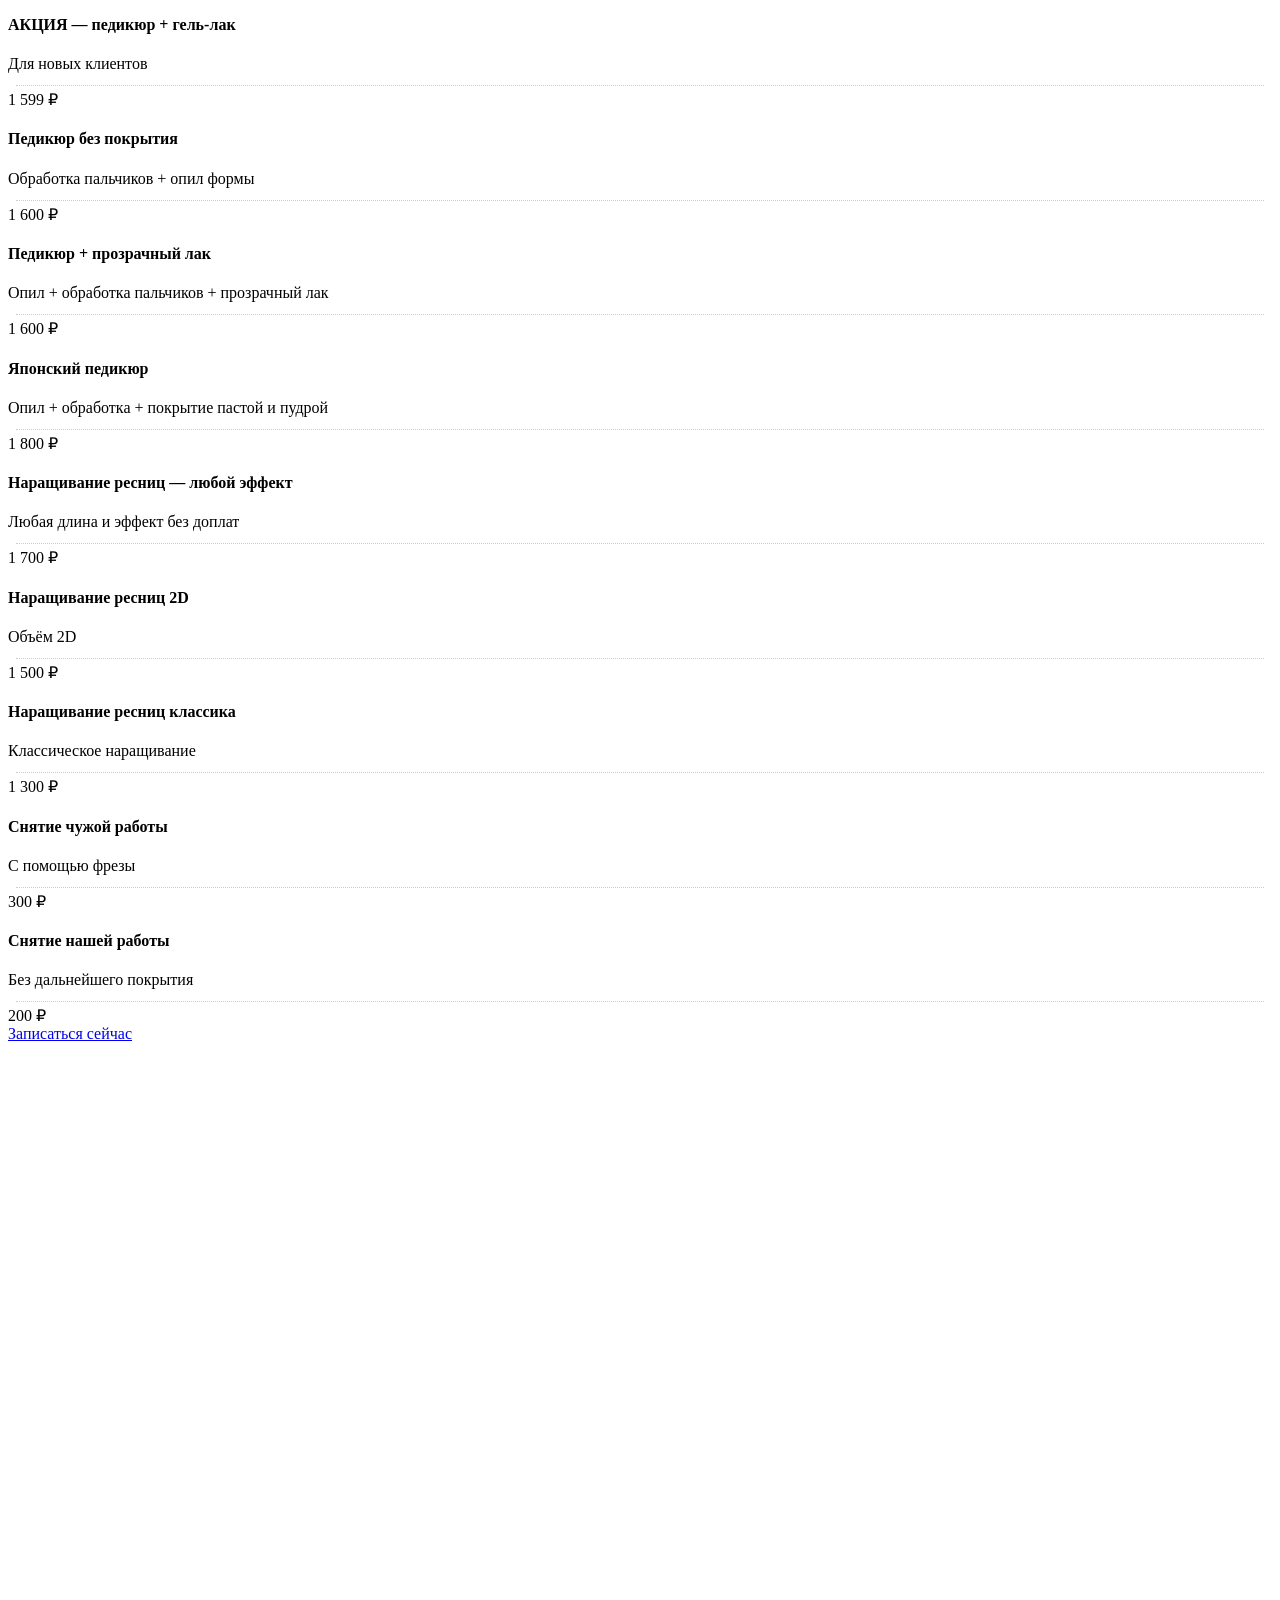
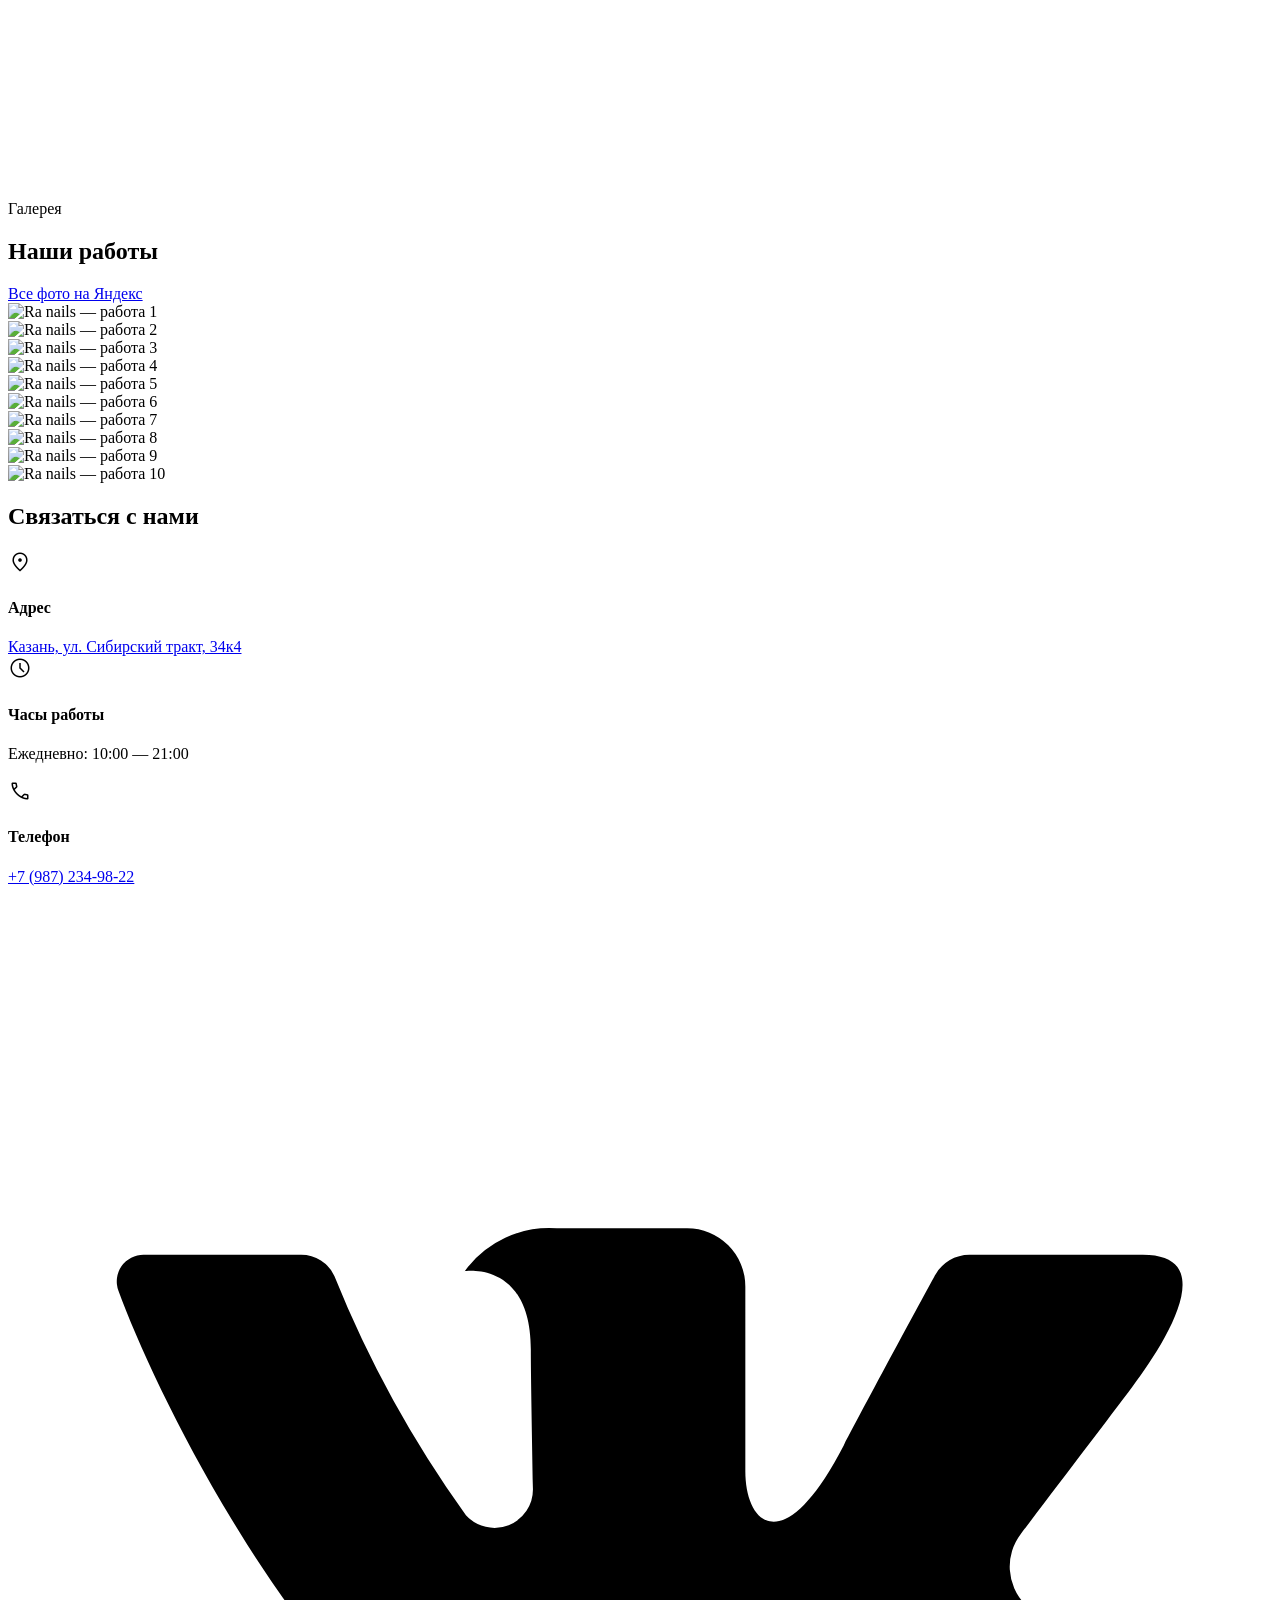
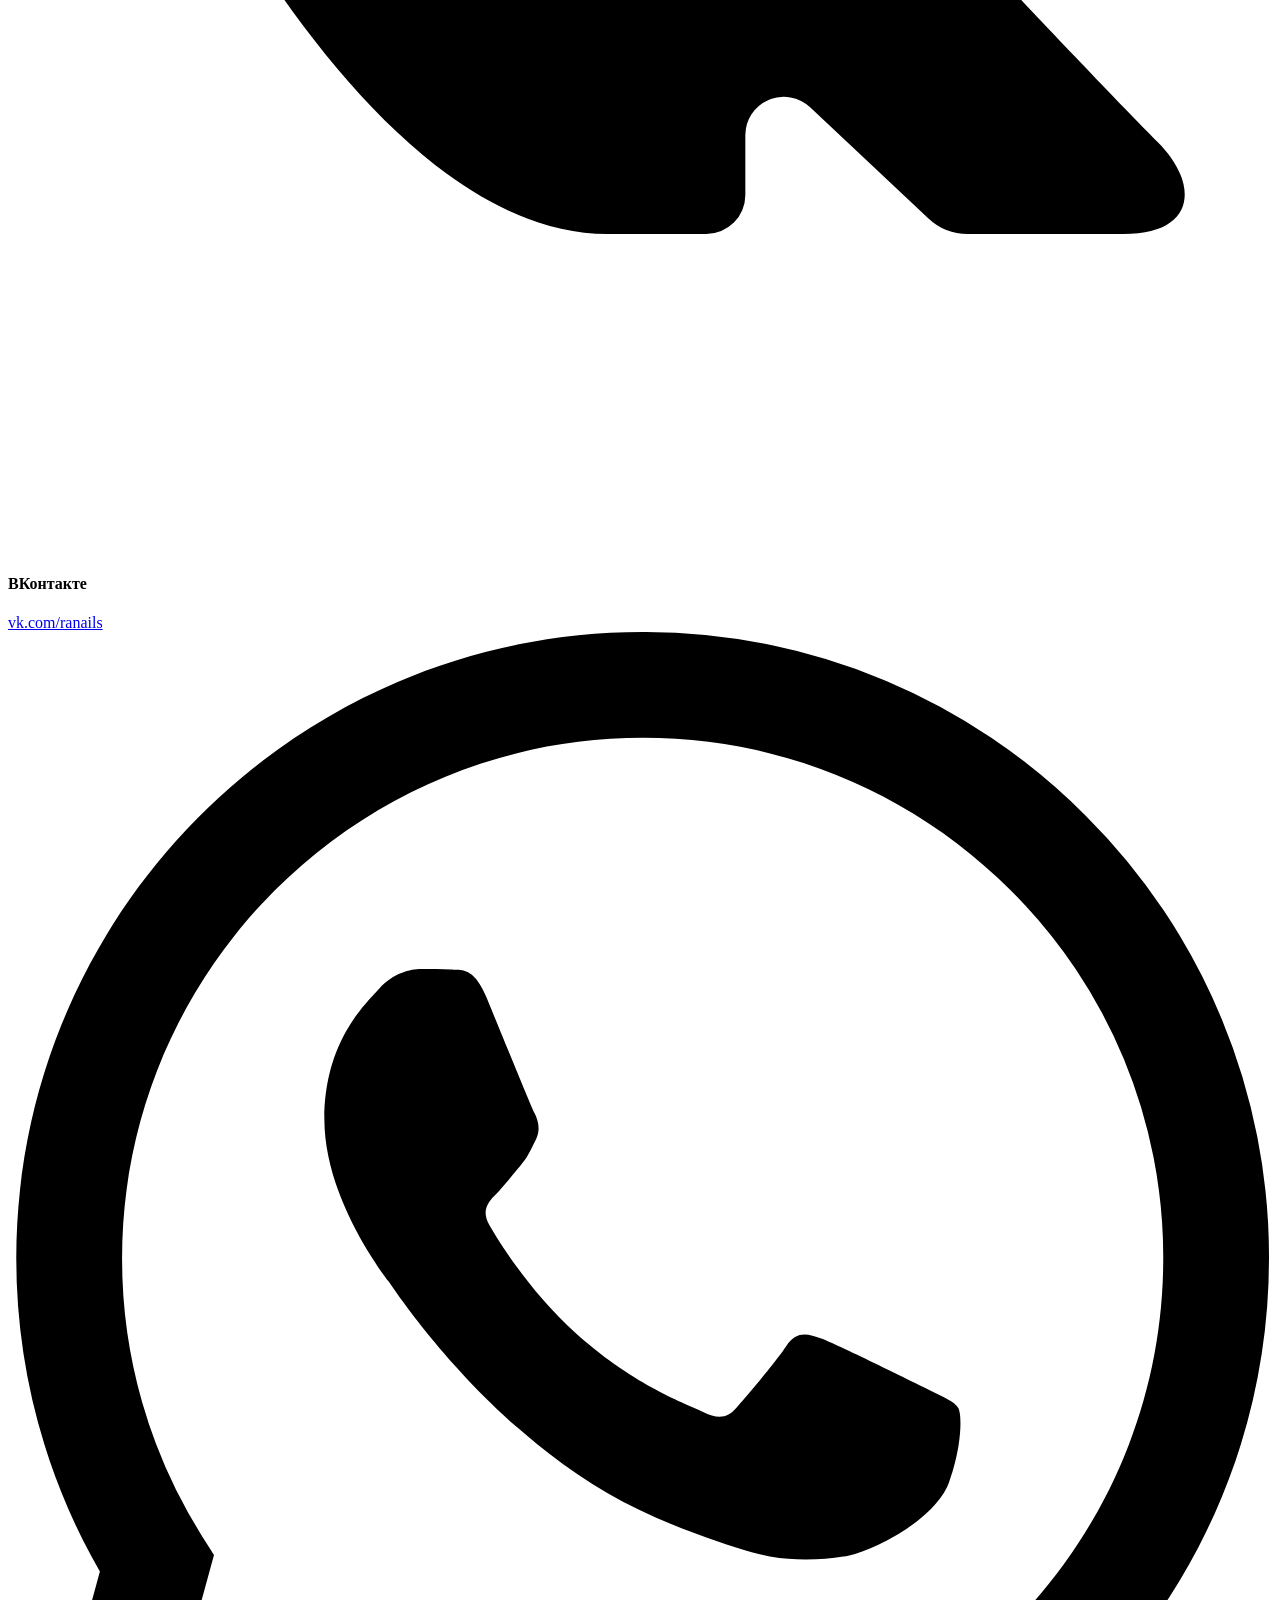
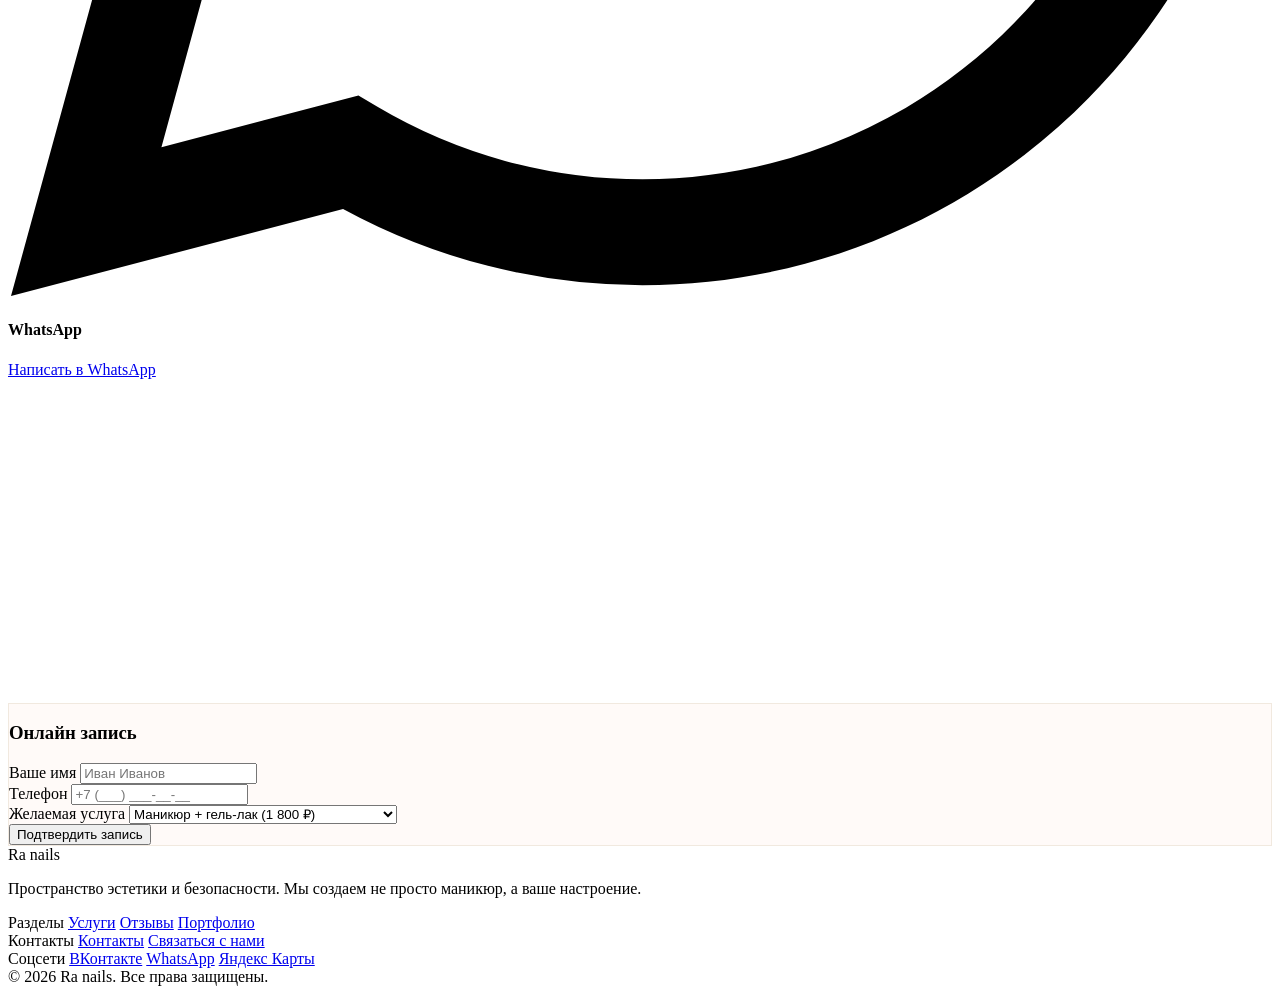
==== commit c9e87bdb: "feat: apply code review improvements (dark mode mobile menu/cards, address fix, phone mask, lightbox" ====
--- a/ra_nails.html
+++ b/ra_nails.html
@@ -3,6 +3,13 @@
 <html class="scroll-smooth overflow-x-hidden" lang="ru"><head>
 <meta charset="utf-8"/>
 <meta content="width=device-width, initial-scale=1.0" name="viewport"/>
+<script>
+    if (localStorage.getItem('theme') === 'dark' || (!('theme' in localStorage) && window.matchMedia('(prefers-color-scheme: dark)').matches)) {
+        document.documentElement.classList.add('dark');
+    } else {
+        document.documentElement.classList.remove('dark');
+    }
+</script>
 <title>Ra nails — Безупречный маникюр в Казани</title>
 <meta name="description" content="Студия Ra nails в Казани — комбинированный маникюр, педикюр, наращивание ногтей и ресниц. Премиальный сервис на Сибирском тракте, 34к4. Запись онлайн."/>
 <meta property="og:title" content="Ra nails — Безупречный маникюр в Казани"/>
@@ -239,6 +246,102 @@
         }
         .lightbox-arrow.prev { left: 20px; }
         .lightbox-arrow.next { right: 20px; }
+
+        /* Dark Mode overrides */
+        .dark body {
+            background-color: #150906 !important;
+            color: #f6efee !important;
+        }
+        
+        .dark .text-primary {
+            color: #f7ddd5 !important;
+        }
+        
+        .dark .text-on-surface-variant {
+            color: #dac1b9 !important;
+        }
+
+        .dark .text-on-tertiary-container {
+            color: #b2a4a0 !important;
+        }
+        
+        .dark .text-secondary {
+            color: #ffe088 !important;
+        }
+        
+        .dark .dotted-leader {
+            border-bottom: 1px dotted rgba(255, 224, 136, 0.3) !important;
+        }
+        
+        .dark .bg-surface-container-low {
+            background-color: #261814 !important;
+        }
+        
+        .dark .bg-surface {
+            background-color: #150906 !important;
+        }
+        
+        .dark .border-outline-variant\/20 {
+            border-color: rgba(218, 193, 185, 0.15) !important;
+        }
+        
+        .dark .glass-card {
+            background: rgba(38, 24, 20, 0.7) !important;
+            border: 1px solid rgba(247, 221, 213, 0.15) !important;
+        }
+
+        .dark .mobile-menu {
+            background: rgba(21, 9, 6, 0.97) !important;
+        }
+        
+        .dark .mobile-menu a {
+            color: #f7ddd5 !important;
+        }
+        
+        .dark .mobile-menu a:hover {
+            color: #ffe088 !important;
+        }
+        
+        .dark input, .dark select {
+            color: #f6efee !important;
+            border-color: rgba(218, 193, 185, 0.3) !important;
+        }
+        
+        .dark input::placeholder {
+            color: rgba(218, 193, 185, 0.5) !important;
+        }
+        
+        .dark select option {
+            background-color: #261814 !important;
+            color: #f6efee !important;
+        }
+        
+        .dark .border-secondary {
+            border-color: #ffe088 !important;
+            color: #ffe088 !important;
+        }
+        
+        .dark .border-secondary:hover {
+            background-color: rgba(255, 224, 136, 0.1) !important;
+        }
+        
+        .dark .bg-primary {
+            background-color: #f7ddd5 !important;
+            color: #150906 !important;
+        }
+        
+        .dark .bg-primary:hover {
+            opacity: 0.9 !important;
+        }
+        
+        .dark .tab-btn.bg-primary {
+            color: #150906 !important;
+        }
+        
+        .dark .hover\:border-secondary\/30:hover {
+            border-color: rgba(255, 224, 136, 0.3) !important;
+        }
+
         /* Responsive */
         body { overflow-x: hidden; }
         @media (max-width: 768px) {
@@ -275,10 +378,22 @@
 <a class="nav-link font-label-md text-label-md text-on-surface-variant dark:text-on-tertiary-container hover:text-primary transition-colors" href="#portfolio" data-section="portfolio">Портфолио</a>
 <a class="nav-link font-label-md text-label-md text-on-surface-variant dark:text-on-tertiary-container hover:text-primary transition-colors" href="#contacts" data-section="contacts">Контакты</a>
 </div>
-<a class="hidden md:inline-block bg-primary text-on-primary px-6 py-2.5 rounded-full font-label-md text-label-md tracking-wider hover:opacity-80 transition-all uppercase text-center" href="#contacts">Записаться онлайн</a>
-<button class="md:hidden text-primary" onclick="toggleMobileMenu()" aria-label="Меню">
+<div class="hidden md:flex items-center gap-4">
+<button id="theme-toggle" class="p-2 rounded-full text-on-surface-variant dark:text-on-tertiary-container hover:bg-surface-variant/20 transition-all cursor-pointer animate-none" aria-label="Переключить тему">
+<span class="material-symbols-outlined dark:hidden">dark_mode</span>
+<span class="material-symbols-outlined hidden dark:block">light_mode</span>
+</button>
+<a class="bg-primary text-on-primary px-6 py-2.5 rounded-full font-label-md text-label-md tracking-wider hover:opacity-80 transition-all uppercase text-center" href="#contacts">Записаться онлайн</a>
+</div>
+<div class="flex md:hidden items-center gap-2">
+<button id="theme-toggle-mobile" class="p-2 rounded-full text-on-surface-variant dark:text-on-tertiary-container hover:bg-surface-variant/20 transition-all cursor-pointer" aria-label="Переключить тему">
+<span class="material-symbols-outlined dark:hidden">dark_mode</span>
+<span class="material-symbols-outlined hidden dark:block">light_mode</span>
+</button>
+<button class="text-primary" onclick="toggleMobileMenu()" aria-label="Меню">
 <svg class="w-7 h-7" fill="none" stroke="currentColor" stroke-width="2" viewBox="0 0 24 24"><path stroke-linecap="round" stroke-linejoin="round" d="M4 6h16M4 12h16M4 18h16"/></svg>
 </button>
+</div>
 </div>
 </nav>
 <!-- Mobile Menu -->
@@ -302,7 +417,7 @@
 <div class="max-w-2xl">
 <h1 class="font-headline-display text-headline-display headline-display-responsive text-primary mb-6">Безупречный маникюр и забота о ваших руках в Казани</h1>
 <p class="font-body-lg text-body-lg text-on-surface-variant mb-10 leading-relaxed">
-                    Студия Ra nails — безопасный маникюр, трендовые дизайны и премиальный сервис на улице Побежимова. Погрузитесь в атмосферу спокойствия и красоты.
+                    Студия Ra nails — безопасный маникюр, трендовые дизайны и премиальный сервис на Сибирском тракте. Погрузитесь в атмосферу спокойствия и красоты.
                 </p>
 <div class="flex flex-col sm:flex-row gap-3 sm:gap-4">
 <a class="bg-primary text-on-primary px-6 sm:px-10 py-3 sm:py-4 rounded-full font-label-md text-label-md tracking-widest hover:scale-105 hover:shadow-lg hover:shadow-secondary/20 transition-all duration-300 uppercase inline-block cursor-pointer text-center" href="#contacts">Записаться онлайн</a>
@@ -695,15 +810,15 @@
 <form class="space-y-6">
 <div>
 <label class="font-label-md text-label-md uppercase text-on-tertiary-container mb-2 block">Ваше имя</label>
-<input class="w-full bg-transparent border-0 border-b border-outline-variant focus:ring-0 focus:border-secondary transition-all px-0 py-3 placeholder:text-outline/50 font-body-md" placeholder="Иван Иванов" type="text"/>
+<input id="booking-name" class="w-full bg-transparent border-0 border-b border-outline-variant focus:ring-0 focus:border-secondary transition-all px-0 py-3 placeholder:text-outline/50 font-body-md" placeholder="Иван Иванов" type="text"/>
 </div>
 <div>
 <label class="font-label-md text-label-md uppercase text-on-tertiary-container mb-2 block">Телефон</label>
-<input class="w-full bg-transparent border-0 border-b border-outline-variant focus:ring-0 focus:border-secondary transition-all px-0 py-3 placeholder:text-outline/50 font-body-md" placeholder="+7 (___) ___-__-__" type="tel"/>
+<input id="booking-phone" class="w-full bg-transparent border-0 border-b border-outline-variant focus:ring-0 focus:border-secondary transition-all px-0 py-3 placeholder:text-outline/50 font-body-md" placeholder="+7 (___) ___-__-__" type="tel"/>
 </div>
 <div>
 <label class="font-label-md text-label-md uppercase text-on-tertiary-container mb-2 block">Желаемая услуга</label>
-<select class="w-full bg-transparent border-0 border-b border-outline-variant focus:ring-0 focus:border-secondary transition-all px-0 py-3 font-body-md appearance-none">
+<select id="booking-service" class="w-full bg-transparent border-0 border-b border-outline-variant focus:ring-0 focus:border-secondary transition-all px-0 py-3 font-body-md appearance-none">
 <option>Маникюр + гель-лак (1 800 ₽)</option>
 <option>АКЦИЯ — маникюр + гель-лак (1 499 ₽)</option>
 <option>Наращивание ногтей (2 600 ₽)</option>
@@ -758,7 +873,10 @@
 <button class="lightbox-arrow prev" onclick="event.stopPropagation();navigateLightbox(-1)">
 <svg class="w-6 h-6" fill="none" stroke="currentColor" stroke-width="2.5" viewBox="0 0 24 24"><path stroke-linecap="round" stroke-linejoin="round" d="M15 19l-7-7 7-7"/></svg>
 </button>
-<img src="" alt="Фото"/>
+<button class="absolute top-5 right-6 text-white bg-white/10 p-3 rounded-full hover:bg-white/20 transition-all cursor-pointer" onclick="closeLightbox()" aria-label="Закрыть">
+<svg class="w-6 h-6" fill="none" stroke="currentColor" stroke-width="2.5" viewBox="0 0 24 24"><path stroke-linecap="round" stroke-linejoin="round" d="M6 18L18 6M6 6l12 12"/></svg>
+</button>
+<img src="" alt="Фото" onclick="event.stopPropagation()"/>
 <button class="lightbox-arrow next" onclick="event.stopPropagation();navigateLightbox(1)">
 <svg class="w-6 h-6" fill="none" stroke="currentColor" stroke-width="2.5" viewBox="0 0 24 24"><path stroke-linecap="round" stroke-linejoin="round" d="M9 5l7 7-7 7"/></svg>
 </button>
@@ -850,13 +968,85 @@
 
         // Booking form
         function submitBooking() {
-            const form = document.querySelector('#contacts form');
-            const name = form.querySelector('input[type="text"]').value;
-            const phone = form.querySelector('input[type="tel"]').value;
+            const name = document.getElementById('booking-name').value.trim();
+            const phone = document.getElementById('booking-phone').value.trim();
+            const service = document.getElementById('booking-service').value;
             if (!name || !phone) { alert('Пожалуйста, заполните имя и телефон'); return; }
-            const msg = encodeURIComponent(`Здравствуйте! Хочу записаться.\nИмя: ${name}\nТелефон: ${phone}`);
+            const msg = encodeURIComponent(`Здравствуйте! Хочу записаться в Ra nails 💅\n\n👤 Имя: ${name}\n📞 Телефон: ${phone}\n💅 Услуга: ${service}`);
             window.open(`https://wa.me/79872349822?text=${msg}`, '_blank');
         }
+
+        // Phone input mask
+        const phoneInput = document.getElementById('booking-phone');
+        if (phoneInput) {
+            phoneInput.addEventListener('input', e => {
+                let input = e.target.value.replace(/\D/g, '');
+                if (input.startsWith('7') || input.startsWith('8')) {
+                    input = input.substring(1);
+                }
+                let formatted = '+7 (';
+                if (input.length > 0) {
+                    formatted += input.substring(0, 3);
+                }
+                if (input.length >= 4) {
+                    formatted += ') ' + input.substring(3, 6);
+                }
+                if (input.length >= 7) {
+                    formatted += '-' + input.substring(6, 8);
+                }
+                if (input.length >= 9) {
+                    formatted += '-' + input.substring(8, 10);
+                }
+                
+                if (e.target.value === '') {
+                    e.target.value = '';
+                } else {
+                    e.target.value = formatted;
+                }
+            });
+            phoneInput.addEventListener('keydown', e => {
+                if (e.key === 'Backspace' && phoneInput.value.length <= 4) {
+                    phoneInput.value = '';
+                }
+            });
+        }
+
+        // Lightbox swipe gestures for mobile
+        let touchStartX = 0;
+        let touchEndX = 0;
+        const lightboxEl = document.getElementById('lightbox');
+        if (lightboxEl) {
+            lightboxEl.addEventListener('touchstart', e => {
+                touchStartX = e.changedTouches[0].screenX;
+            }, { passive: true });
+            
+            lightboxEl.addEventListener('touchend', e => {
+                touchEndX = e.changedTouches[0].screenX;
+                handleSwipe();
+            }, { passive: true });
+            
+            function handleSwipe() {
+                const diffX = touchEndX - touchStartX;
+                if (Math.abs(diffX) > 50) {
+                    if (diffX > 0) {
+                        navigateLightbox(-1);
+                    } else {
+                        navigateLightbox(1);
+                    }
+                }
+            }
+        }
+
+        // Dark Mode Toggle
+        const toggleTheme = () => {
+            const isDark = document.documentElement.classList.toggle('dark');
+            localStorage.setItem('theme', isDark ? 'dark' : 'light');
+        };
+
+        const themeToggleBtn = document.getElementById('theme-toggle');
+        const themeToggleBtnMobile = document.getElementById('theme-toggle-mobile');
+        if (themeToggleBtn) themeToggleBtn.addEventListener('click', toggleTheme);
+        if (themeToggleBtnMobile) themeToggleBtnMobile.addEventListener('click', toggleTheme);
 
         // Navigation scroll effect
         window.addEventListener('scroll', () => {
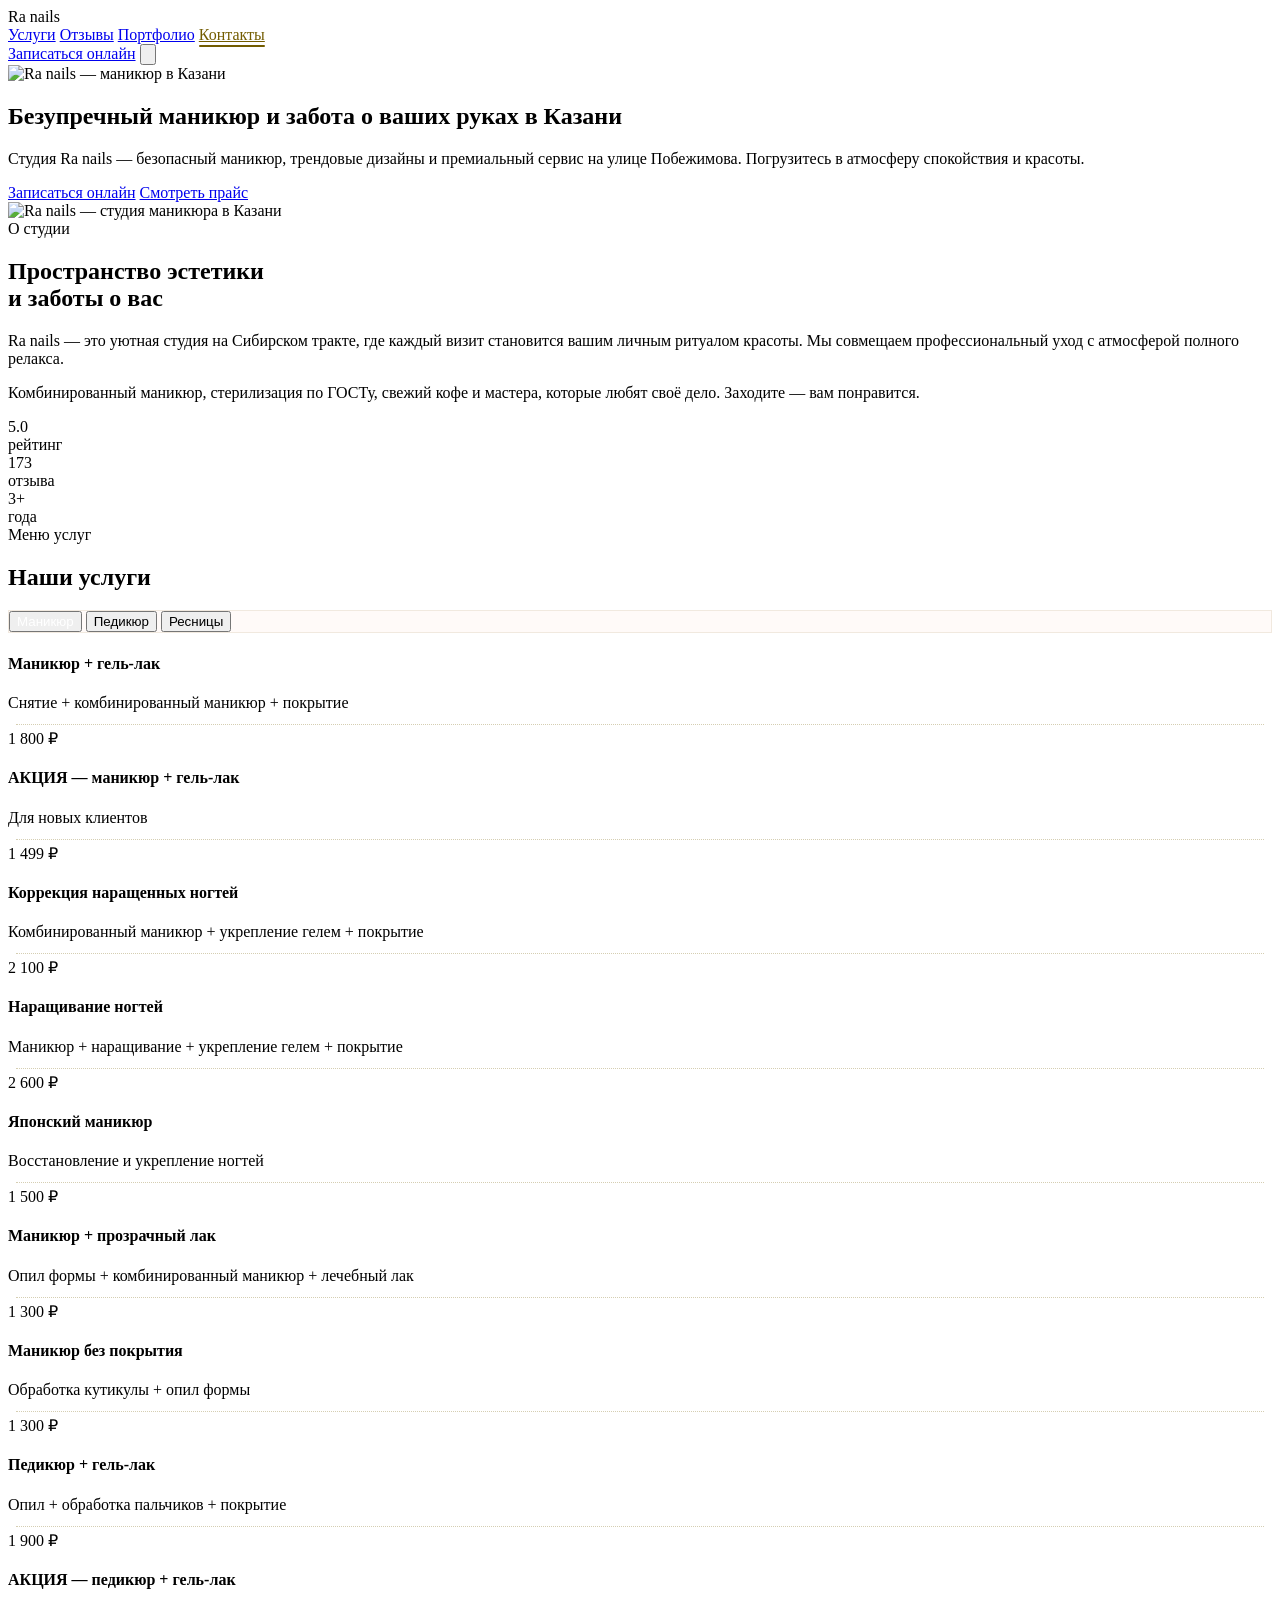
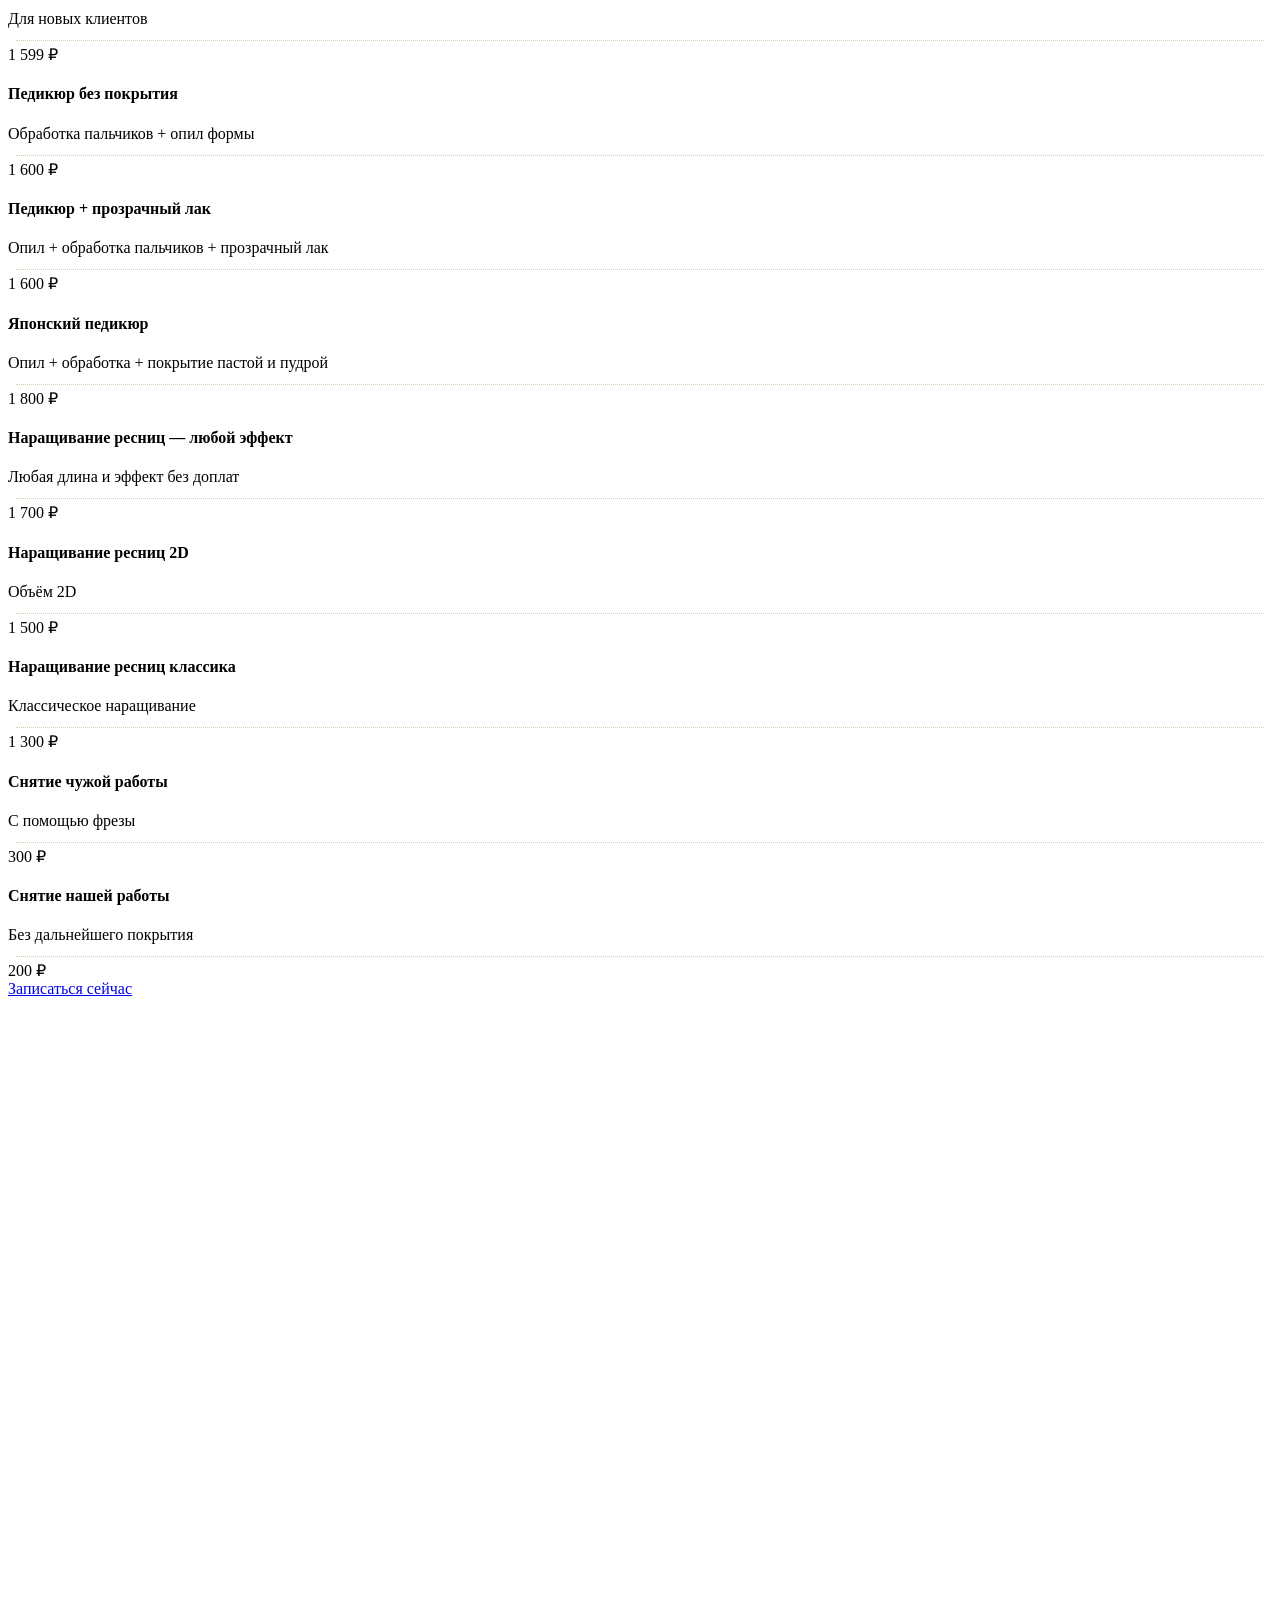
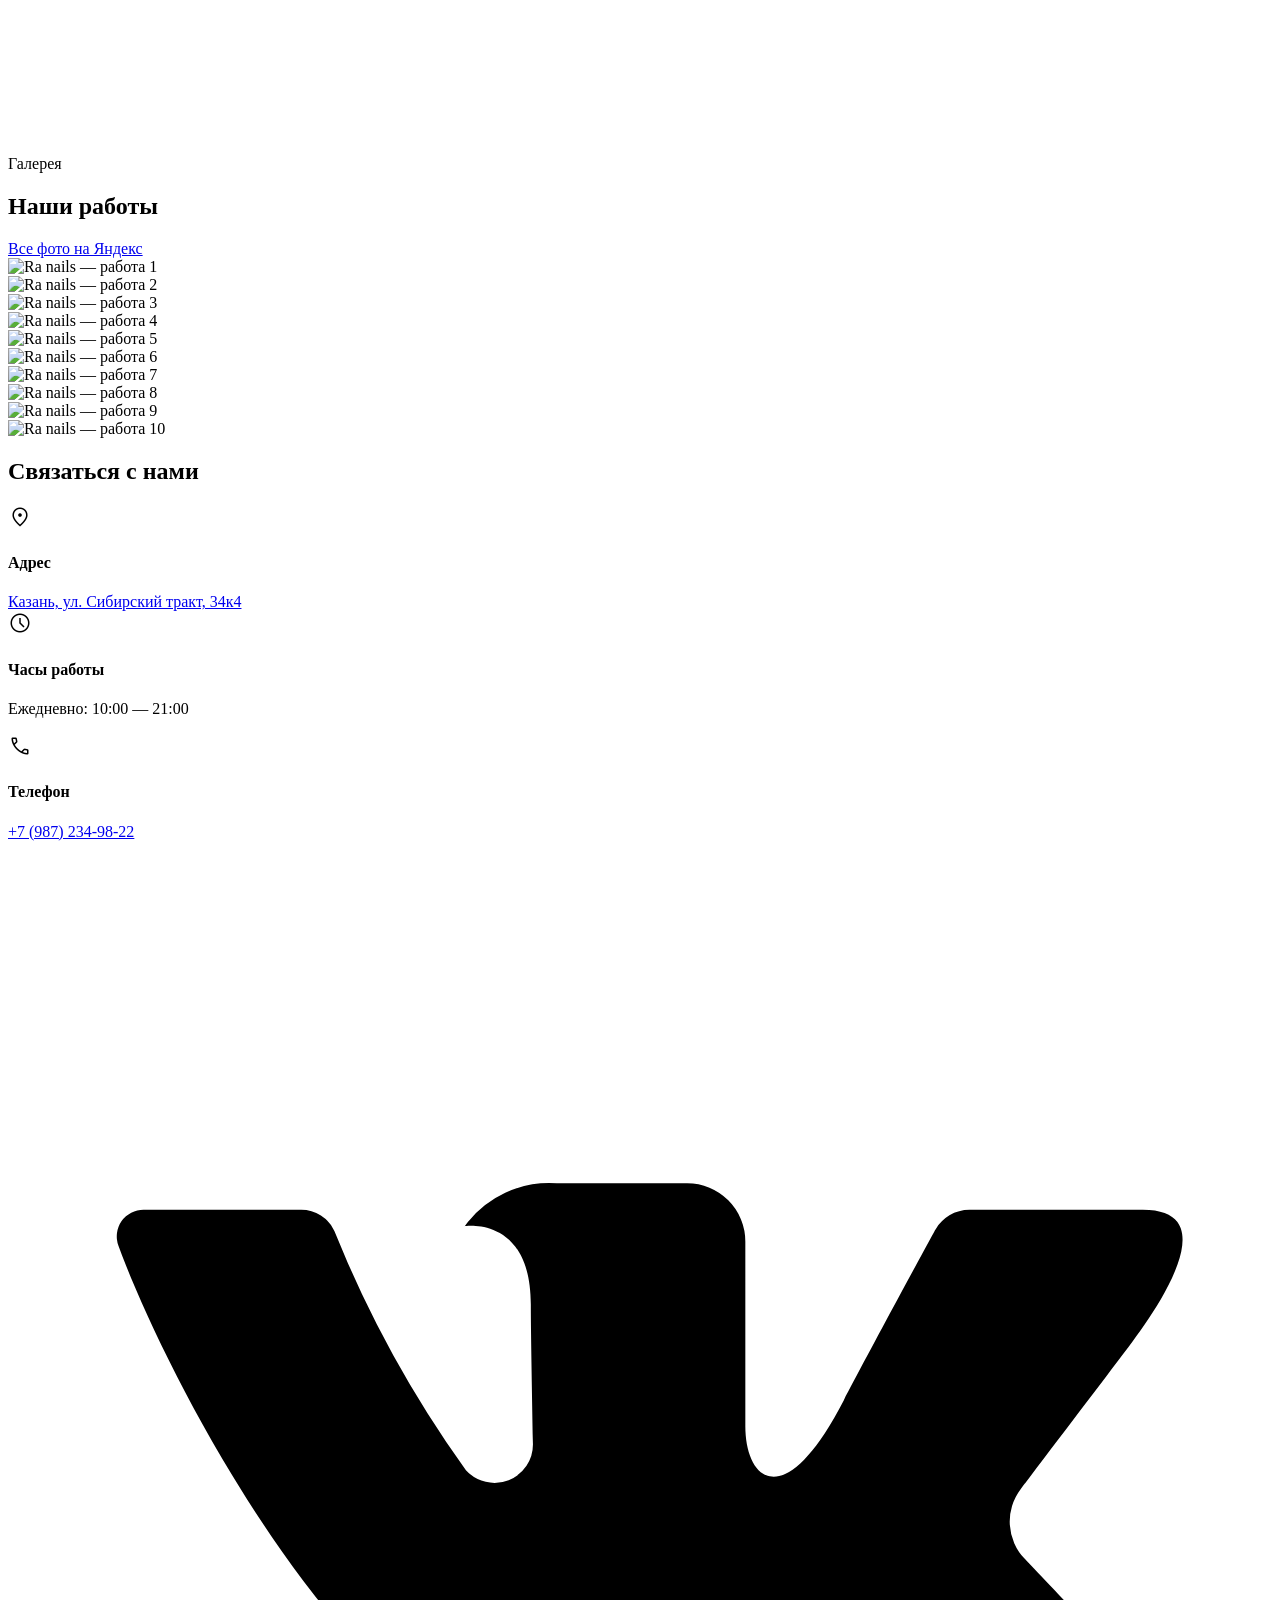
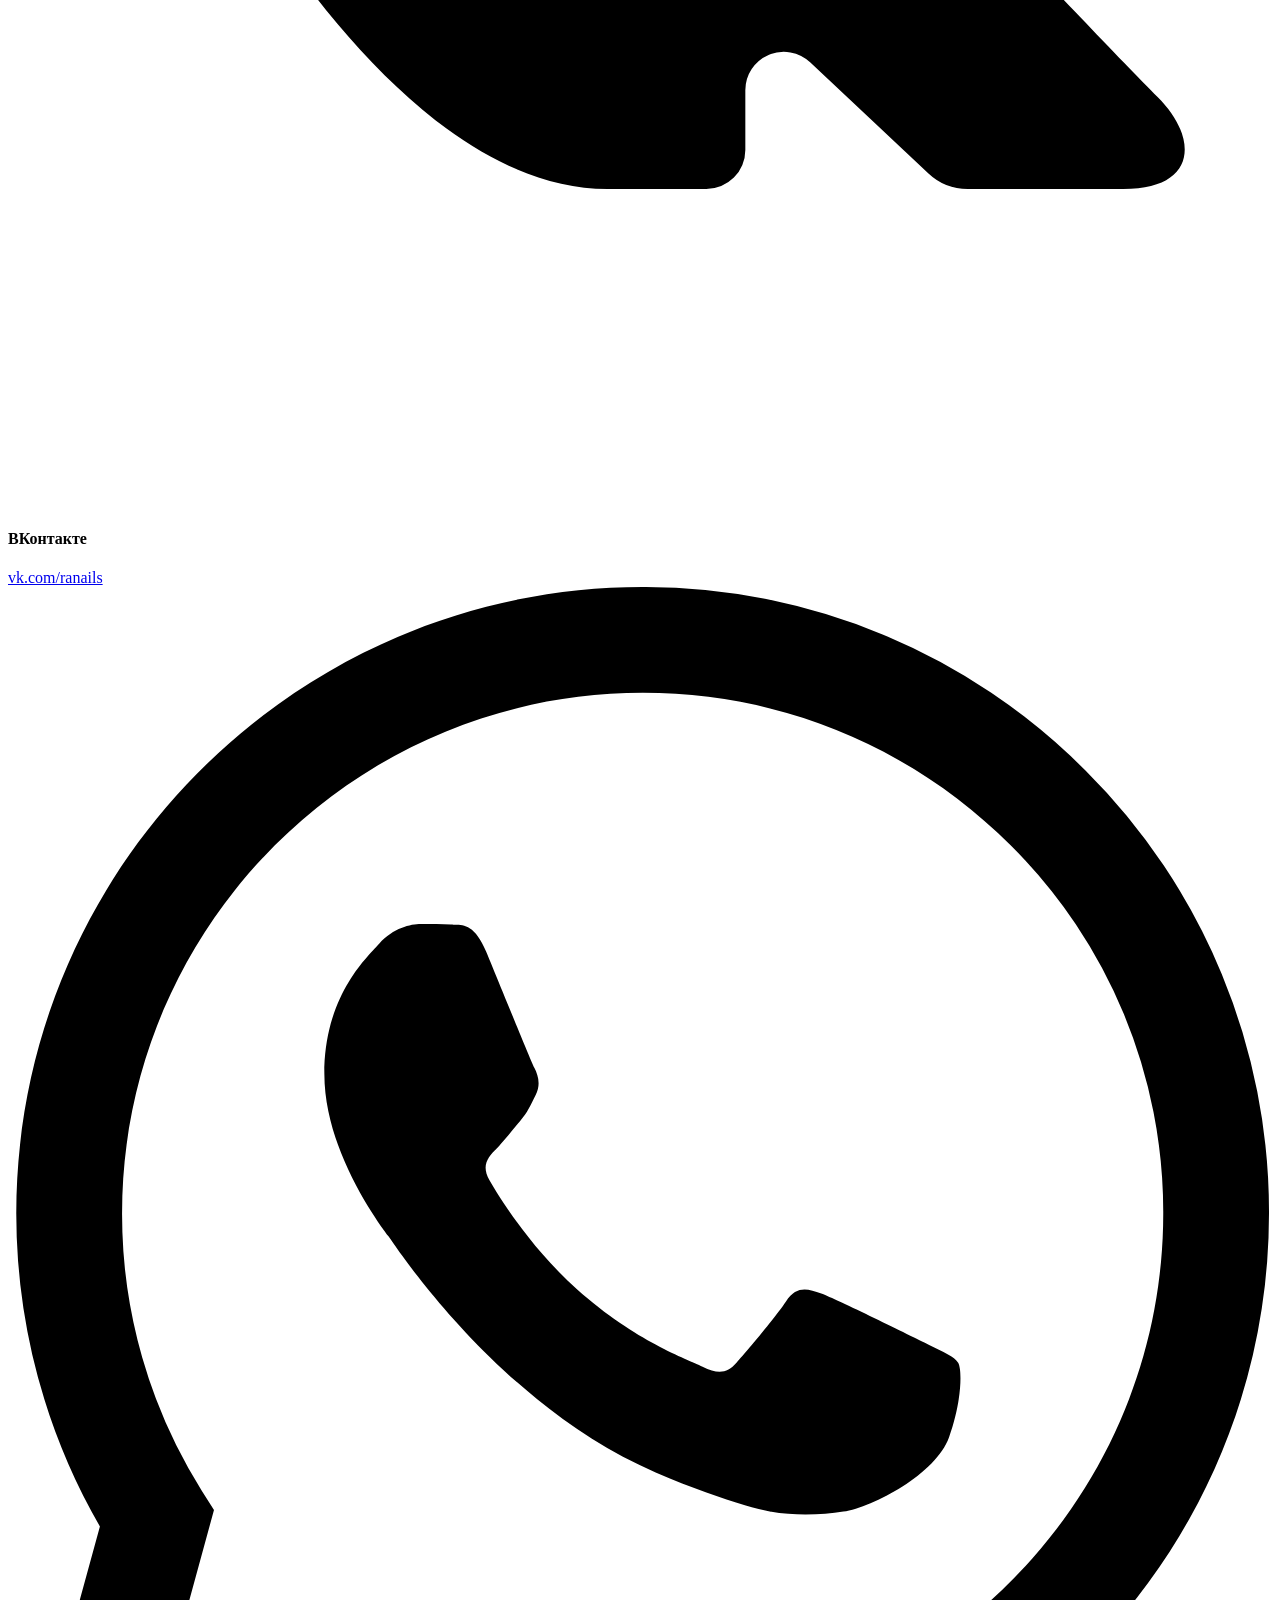
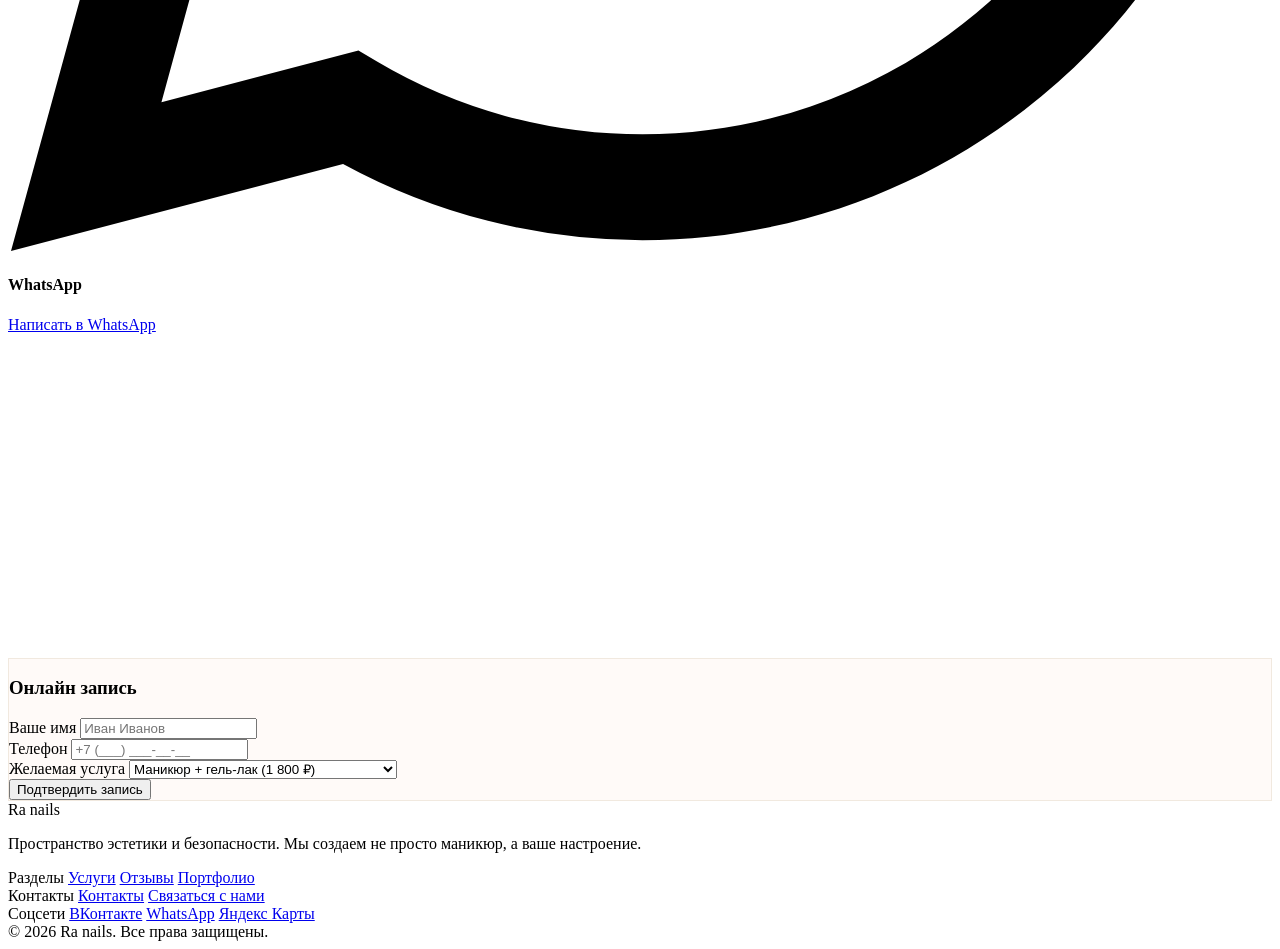
==== commit da529f85: "Revert "feat: apply code review improvements (dark mode mobile menu/cards, address fix, phone mask, " ====
--- a/ra_nails.html
+++ b/ra_nails.html
@@ -3,13 +3,6 @@
 <html class="scroll-smooth overflow-x-hidden" lang="ru"><head>
 <meta charset="utf-8"/>
 <meta content="width=device-width, initial-scale=1.0" name="viewport"/>
-<script>
-    if (localStorage.getItem('theme') === 'dark' || (!('theme' in localStorage) && window.matchMedia('(prefers-color-scheme: dark)').matches)) {
-        document.documentElement.classList.add('dark');
-    } else {
-        document.documentElement.classList.remove('dark');
-    }
-</script>
 <title>Ra nails — Безупречный маникюр в Казани</title>
 <meta name="description" content="Студия Ra nails в Казани — комбинированный маникюр, педикюр, наращивание ногтей и ресниц. Премиальный сервис на Сибирском тракте, 34к4. Запись онлайн."/>
 <meta property="og:title" content="Ra nails — Безупречный маникюр в Казани"/>
@@ -246,102 +239,6 @@
         }
         .lightbox-arrow.prev { left: 20px; }
         .lightbox-arrow.next { right: 20px; }
-
-        /* Dark Mode overrides */
-        .dark body {
-            background-color: #150906 !important;
-            color: #f6efee !important;
-        }
-        
-        .dark .text-primary {
-            color: #f7ddd5 !important;
-        }
-        
-        .dark .text-on-surface-variant {
-            color: #dac1b9 !important;
-        }
-
-        .dark .text-on-tertiary-container {
-            color: #b2a4a0 !important;
-        }
-        
-        .dark .text-secondary {
-            color: #ffe088 !important;
-        }
-        
-        .dark .dotted-leader {
-            border-bottom: 1px dotted rgba(255, 224, 136, 0.3) !important;
-        }
-        
-        .dark .bg-surface-container-low {
-            background-color: #261814 !important;
-        }
-        
-        .dark .bg-surface {
-            background-color: #150906 !important;
-        }
-        
-        .dark .border-outline-variant\/20 {
-            border-color: rgba(218, 193, 185, 0.15) !important;
-        }
-        
-        .dark .glass-card {
-            background: rgba(38, 24, 20, 0.7) !important;
-            border: 1px solid rgba(247, 221, 213, 0.15) !important;
-        }
-
-        .dark .mobile-menu {
-            background: rgba(21, 9, 6, 0.97) !important;
-        }
-        
-        .dark .mobile-menu a {
-            color: #f7ddd5 !important;
-        }
-        
-        .dark .mobile-menu a:hover {
-            color: #ffe088 !important;
-        }
-        
-        .dark input, .dark select {
-            color: #f6efee !important;
-            border-color: rgba(218, 193, 185, 0.3) !important;
-        }
-        
-        .dark input::placeholder {
-            color: rgba(218, 193, 185, 0.5) !important;
-        }
-        
-        .dark select option {
-            background-color: #261814 !important;
-            color: #f6efee !important;
-        }
-        
-        .dark .border-secondary {
-            border-color: #ffe088 !important;
-            color: #ffe088 !important;
-        }
-        
-        .dark .border-secondary:hover {
-            background-color: rgba(255, 224, 136, 0.1) !important;
-        }
-        
-        .dark .bg-primary {
-            background-color: #f7ddd5 !important;
-            color: #150906 !important;
-        }
-        
-        .dark .bg-primary:hover {
-            opacity: 0.9 !important;
-        }
-        
-        .dark .tab-btn.bg-primary {
-            color: #150906 !important;
-        }
-        
-        .dark .hover\:border-secondary\/30:hover {
-            border-color: rgba(255, 224, 136, 0.3) !important;
-        }
-
         /* Responsive */
         body { overflow-x: hidden; }
         @media (max-width: 768px) {
@@ -378,22 +275,10 @@
 <a class="nav-link font-label-md text-label-md text-on-surface-variant dark:text-on-tertiary-container hover:text-primary transition-colors" href="#portfolio" data-section="portfolio">Портфолио</a>
 <a class="nav-link font-label-md text-label-md text-on-surface-variant dark:text-on-tertiary-container hover:text-primary transition-colors" href="#contacts" data-section="contacts">Контакты</a>
 </div>
-<div class="hidden md:flex items-center gap-4">
-<button id="theme-toggle" class="p-2 rounded-full text-on-surface-variant dark:text-on-tertiary-container hover:bg-surface-variant/20 transition-all cursor-pointer animate-none" aria-label="Переключить тему">
-<span class="material-symbols-outlined dark:hidden">dark_mode</span>
-<span class="material-symbols-outlined hidden dark:block">light_mode</span>
-</button>
-<a class="bg-primary text-on-primary px-6 py-2.5 rounded-full font-label-md text-label-md tracking-wider hover:opacity-80 transition-all uppercase text-center" href="#contacts">Записаться онлайн</a>
-</div>
-<div class="flex md:hidden items-center gap-2">
-<button id="theme-toggle-mobile" class="p-2 rounded-full text-on-surface-variant dark:text-on-tertiary-container hover:bg-surface-variant/20 transition-all cursor-pointer" aria-label="Переключить тему">
-<span class="material-symbols-outlined dark:hidden">dark_mode</span>
-<span class="material-symbols-outlined hidden dark:block">light_mode</span>
-</button>
-<button class="text-primary" onclick="toggleMobileMenu()" aria-label="Меню">
+<a class="hidden md:inline-block bg-primary text-on-primary px-6 py-2.5 rounded-full font-label-md text-label-md tracking-wider hover:opacity-80 transition-all uppercase text-center" href="#contacts">Записаться онлайн</a>
+<button class="md:hidden text-primary" onclick="toggleMobileMenu()" aria-label="Меню">
 <svg class="w-7 h-7" fill="none" stroke="currentColor" stroke-width="2" viewBox="0 0 24 24"><path stroke-linecap="round" stroke-linejoin="round" d="M4 6h16M4 12h16M4 18h16"/></svg>
 </button>
-</div>
 </div>
 </nav>
 <!-- Mobile Menu -->
@@ -417,7 +302,7 @@
 <div class="max-w-2xl">
 <h1 class="font-headline-display text-headline-display headline-display-responsive text-primary mb-6">Безупречный маникюр и забота о ваших руках в Казани</h1>
 <p class="font-body-lg text-body-lg text-on-surface-variant mb-10 leading-relaxed">
-                    Студия Ra nails — безопасный маникюр, трендовые дизайны и премиальный сервис на Сибирском тракте. Погрузитесь в атмосферу спокойствия и красоты.
+                    Студия Ra nails — безопасный маникюр, трендовые дизайны и премиальный сервис на улице Побежимова. Погрузитесь в атмосферу спокойствия и красоты.
                 </p>
 <div class="flex flex-col sm:flex-row gap-3 sm:gap-4">
 <a class="bg-primary text-on-primary px-6 sm:px-10 py-3 sm:py-4 rounded-full font-label-md text-label-md tracking-widest hover:scale-105 hover:shadow-lg hover:shadow-secondary/20 transition-all duration-300 uppercase inline-block cursor-pointer text-center" href="#contacts">Записаться онлайн</a>
@@ -810,15 +695,15 @@
 <form class="space-y-6">
 <div>
 <label class="font-label-md text-label-md uppercase text-on-tertiary-container mb-2 block">Ваше имя</label>
-<input id="booking-name" class="w-full bg-transparent border-0 border-b border-outline-variant focus:ring-0 focus:border-secondary transition-all px-0 py-3 placeholder:text-outline/50 font-body-md" placeholder="Иван Иванов" type="text"/>
+<input class="w-full bg-transparent border-0 border-b border-outline-variant focus:ring-0 focus:border-secondary transition-all px-0 py-3 placeholder:text-outline/50 font-body-md" placeholder="Иван Иванов" type="text"/>
 </div>
 <div>
 <label class="font-label-md text-label-md uppercase text-on-tertiary-container mb-2 block">Телефон</label>
-<input id="booking-phone" class="w-full bg-transparent border-0 border-b border-outline-variant focus:ring-0 focus:border-secondary transition-all px-0 py-3 placeholder:text-outline/50 font-body-md" placeholder="+7 (___) ___-__-__" type="tel"/>
+<input class="w-full bg-transparent border-0 border-b border-outline-variant focus:ring-0 focus:border-secondary transition-all px-0 py-3 placeholder:text-outline/50 font-body-md" placeholder="+7 (___) ___-__-__" type="tel"/>
 </div>
 <div>
 <label class="font-label-md text-label-md uppercase text-on-tertiary-container mb-2 block">Желаемая услуга</label>
-<select id="booking-service" class="w-full bg-transparent border-0 border-b border-outline-variant focus:ring-0 focus:border-secondary transition-all px-0 py-3 font-body-md appearance-none">
+<select class="w-full bg-transparent border-0 border-b border-outline-variant focus:ring-0 focus:border-secondary transition-all px-0 py-3 font-body-md appearance-none">
 <option>Маникюр + гель-лак (1 800 ₽)</option>
 <option>АКЦИЯ — маникюр + гель-лак (1 499 ₽)</option>
 <option>Наращивание ногтей (2 600 ₽)</option>
@@ -873,10 +758,7 @@
 <button class="lightbox-arrow prev" onclick="event.stopPropagation();navigateLightbox(-1)">
 <svg class="w-6 h-6" fill="none" stroke="currentColor" stroke-width="2.5" viewBox="0 0 24 24"><path stroke-linecap="round" stroke-linejoin="round" d="M15 19l-7-7 7-7"/></svg>
 </button>
-<button class="absolute top-5 right-6 text-white bg-white/10 p-3 rounded-full hover:bg-white/20 transition-all cursor-pointer" onclick="closeLightbox()" aria-label="Закрыть">
-<svg class="w-6 h-6" fill="none" stroke="currentColor" stroke-width="2.5" viewBox="0 0 24 24"><path stroke-linecap="round" stroke-linejoin="round" d="M6 18L18 6M6 6l12 12"/></svg>
-</button>
-<img src="" alt="Фото" onclick="event.stopPropagation()"/>
+<img src="" alt="Фото"/>
 <button class="lightbox-arrow next" onclick="event.stopPropagation();navigateLightbox(1)">
 <svg class="w-6 h-6" fill="none" stroke="currentColor" stroke-width="2.5" viewBox="0 0 24 24"><path stroke-linecap="round" stroke-linejoin="round" d="M9 5l7 7-7 7"/></svg>
 </button>
@@ -968,85 +850,13 @@
 
         // Booking form
         function submitBooking() {
-            const name = document.getElementById('booking-name').value.trim();
-            const phone = document.getElementById('booking-phone').value.trim();
-            const service = document.getElementById('booking-service').value;
+            const form = document.querySelector('#contacts form');
+            const name = form.querySelector('input[type="text"]').value;
+            const phone = form.querySelector('input[type="tel"]').value;
             if (!name || !phone) { alert('Пожалуйста, заполните имя и телефон'); return; }
-            const msg = encodeURIComponent(`Здравствуйте! Хочу записаться в Ra nails 💅\n\n👤 Имя: ${name}\n📞 Телефон: ${phone}\n💅 Услуга: ${service}`);
+            const msg = encodeURIComponent(`Здравствуйте! Хочу записаться.\nИмя: ${name}\nТелефон: ${phone}`);
             window.open(`https://wa.me/79872349822?text=${msg}`, '_blank');
         }
-
-        // Phone input mask
-        const phoneInput = document.getElementById('booking-phone');
-        if (phoneInput) {
-            phoneInput.addEventListener('input', e => {
-                let input = e.target.value.replace(/\D/g, '');
-                if (input.startsWith('7') || input.startsWith('8')) {
-                    input = input.substring(1);
-                }
-                let formatted = '+7 (';
-                if (input.length > 0) {
-                    formatted += input.substring(0, 3);
-                }
-                if (input.length >= 4) {
-                    formatted += ') ' + input.substring(3, 6);
-                }
-                if (input.length >= 7) {
-                    formatted += '-' + input.substring(6, 8);
-                }
-                if (input.length >= 9) {
-                    formatted += '-' + input.substring(8, 10);
-                }
-                
-                if (e.target.value === '') {
-                    e.target.value = '';
-                } else {
-                    e.target.value = formatted;
-                }
-            });
-            phoneInput.addEventListener('keydown', e => {
-                if (e.key === 'Backspace' && phoneInput.value.length <= 4) {
-                    phoneInput.value = '';
-                }
-            });
-        }
-
-        // Lightbox swipe gestures for mobile
-        let touchStartX = 0;
-        let touchEndX = 0;
-        const lightboxEl = document.getElementById('lightbox');
-        if (lightboxEl) {
-            lightboxEl.addEventListener('touchstart', e => {
-                touchStartX = e.changedTouches[0].screenX;
-            }, { passive: true });
-            
-            lightboxEl.addEventListener('touchend', e => {
-                touchEndX = e.changedTouches[0].screenX;
-                handleSwipe();
-            }, { passive: true });
-            
-            function handleSwipe() {
-                const diffX = touchEndX - touchStartX;
-                if (Math.abs(diffX) > 50) {
-                    if (diffX > 0) {
-                        navigateLightbox(-1);
-                    } else {
-                        navigateLightbox(1);
-                    }
-                }
-            }
-        }
-
-        // Dark Mode Toggle
-        const toggleTheme = () => {
-            const isDark = document.documentElement.classList.toggle('dark');
-            localStorage.setItem('theme', isDark ? 'dark' : 'light');
-        };
-
-        const themeToggleBtn = document.getElementById('theme-toggle');
-        const themeToggleBtnMobile = document.getElementById('theme-toggle-mobile');
-        if (themeToggleBtn) themeToggleBtn.addEventListener('click', toggleTheme);
-        if (themeToggleBtnMobile) themeToggleBtnMobile.addEventListener('click', toggleTheme);
 
         // Navigation scroll effect
         window.addEventListener('scroll', () => {
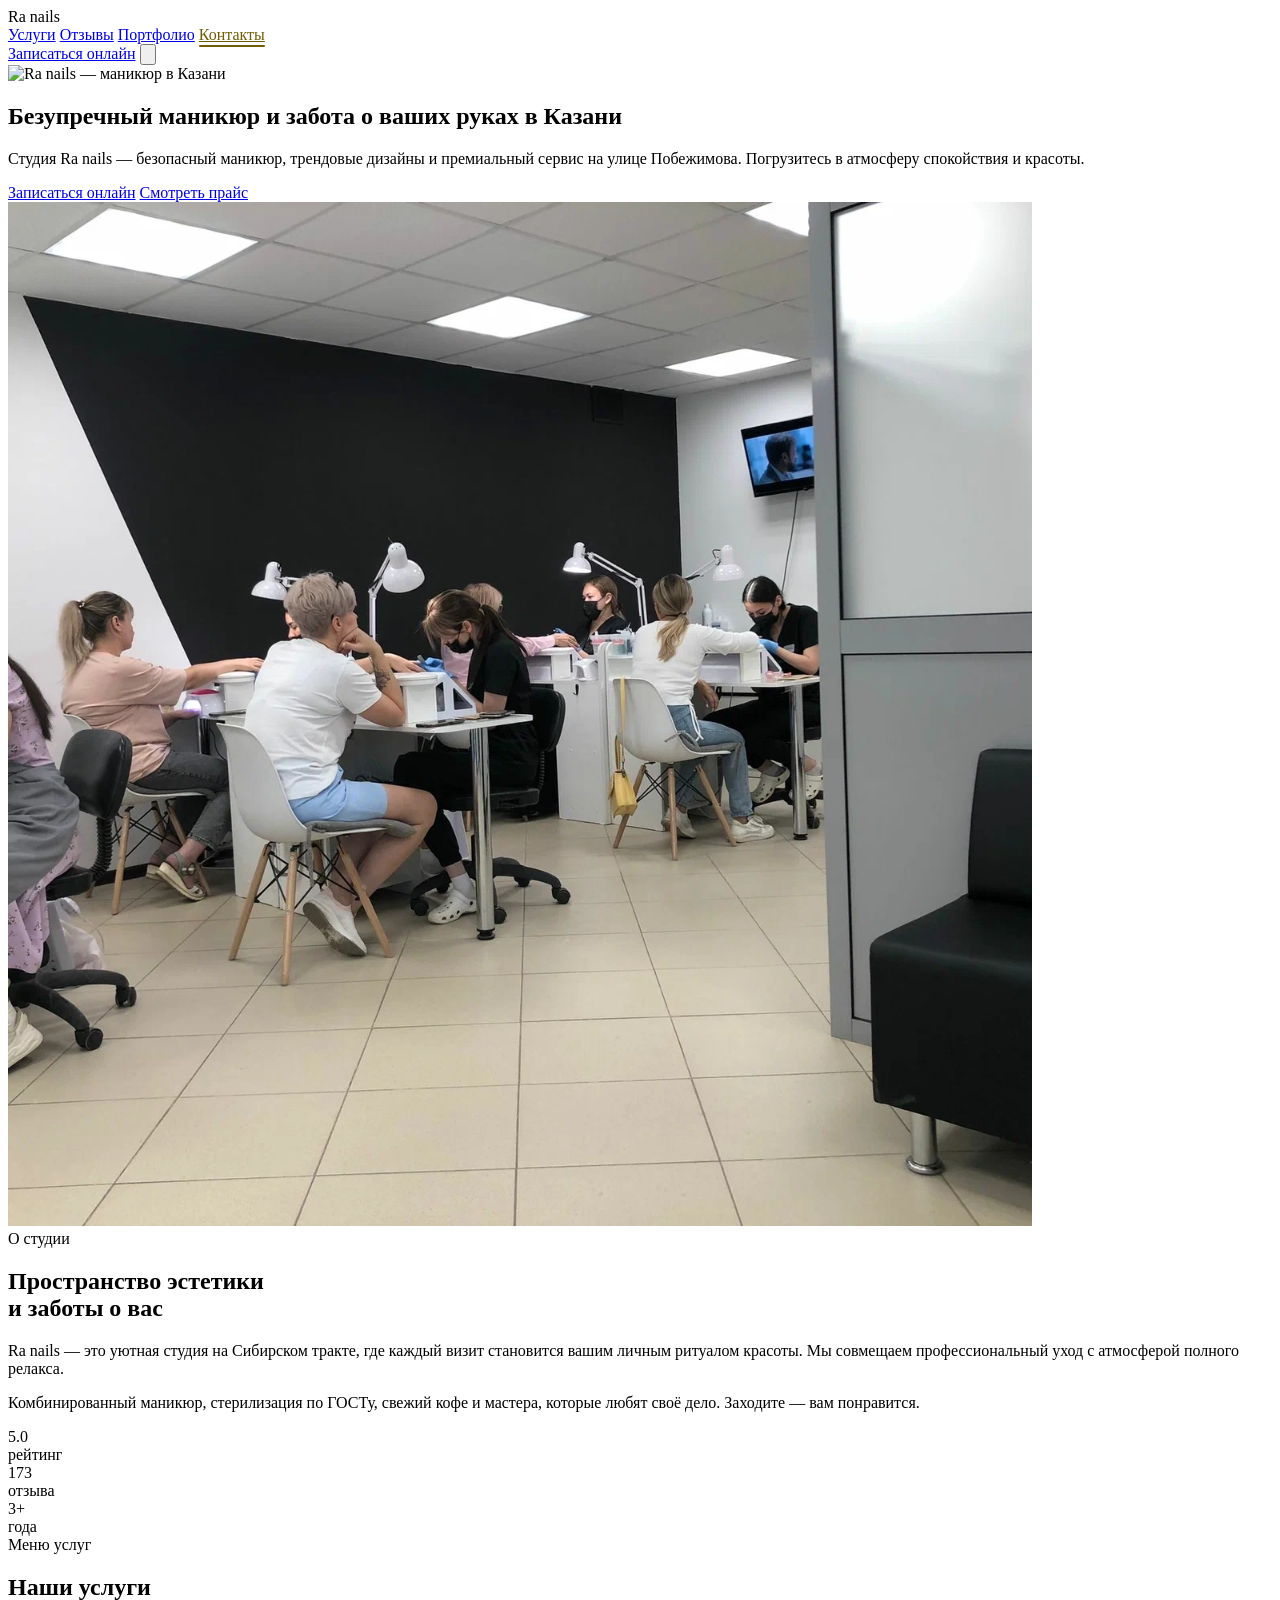
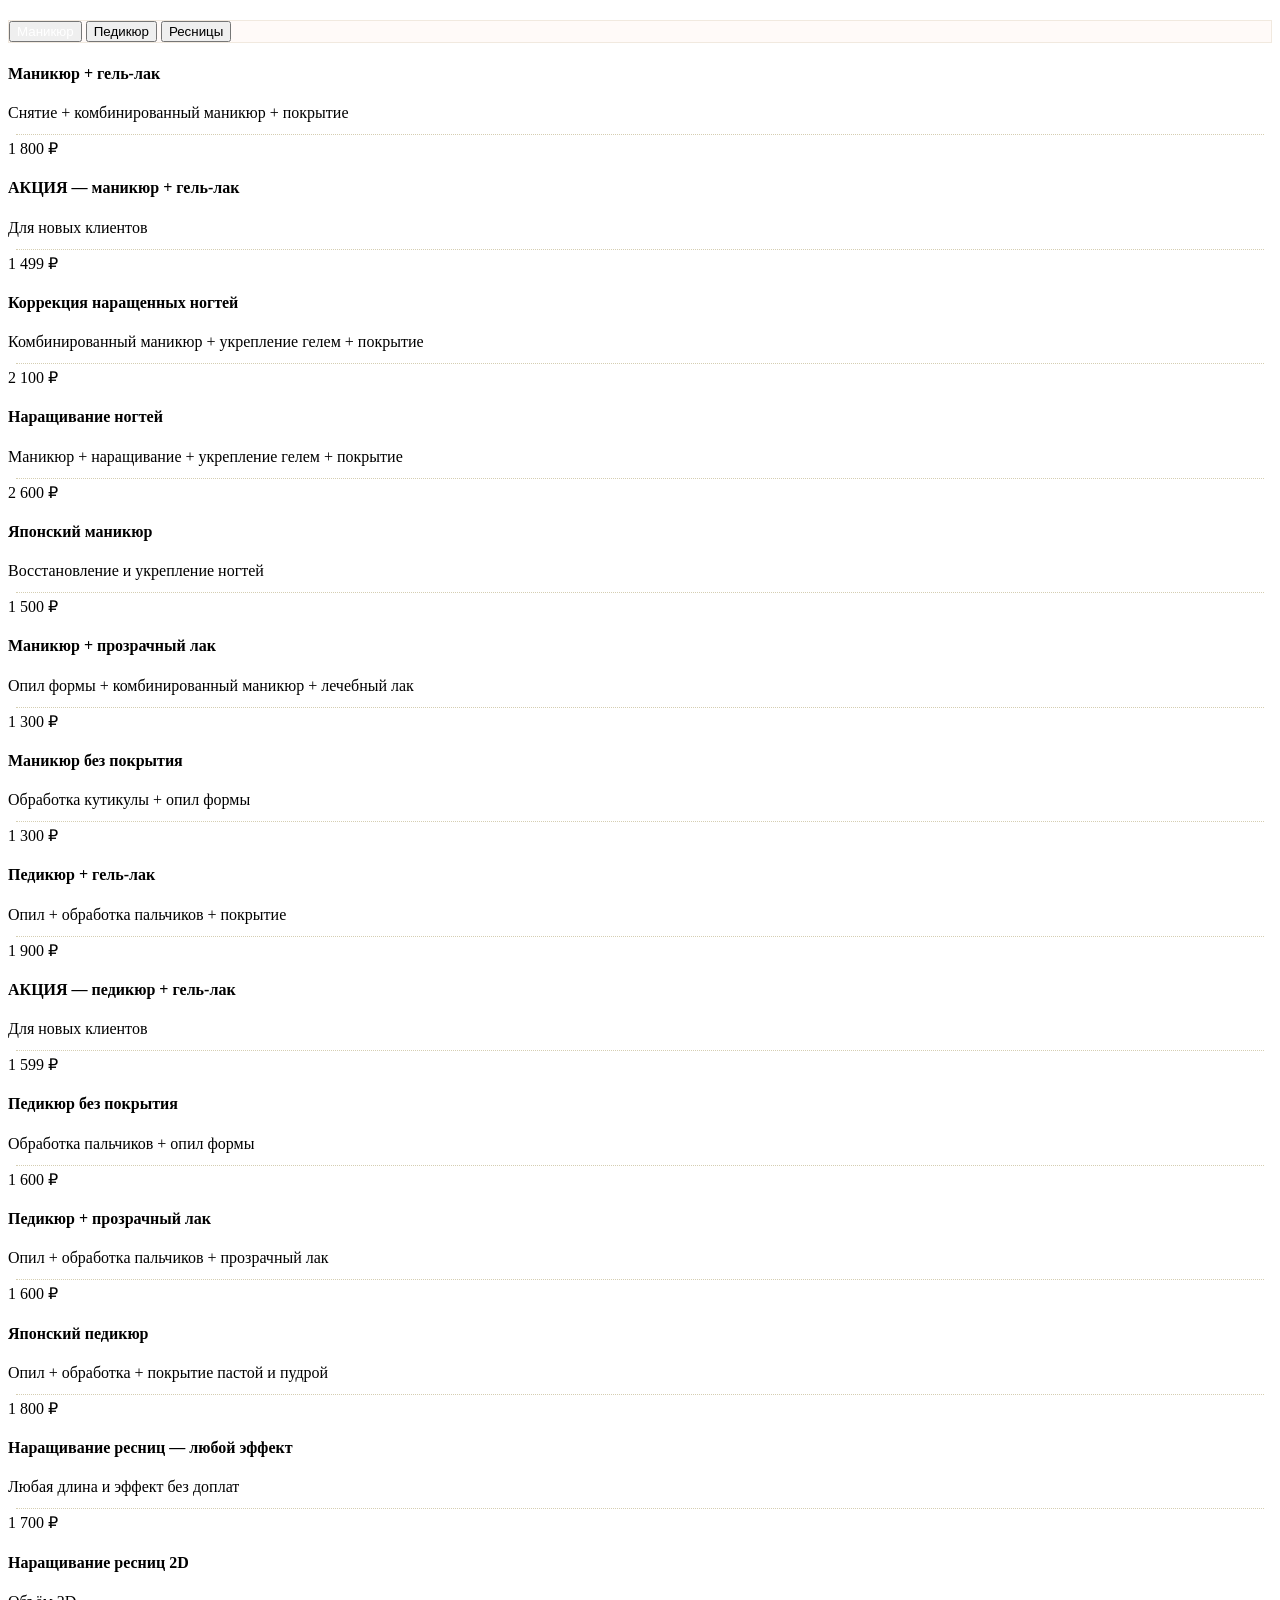
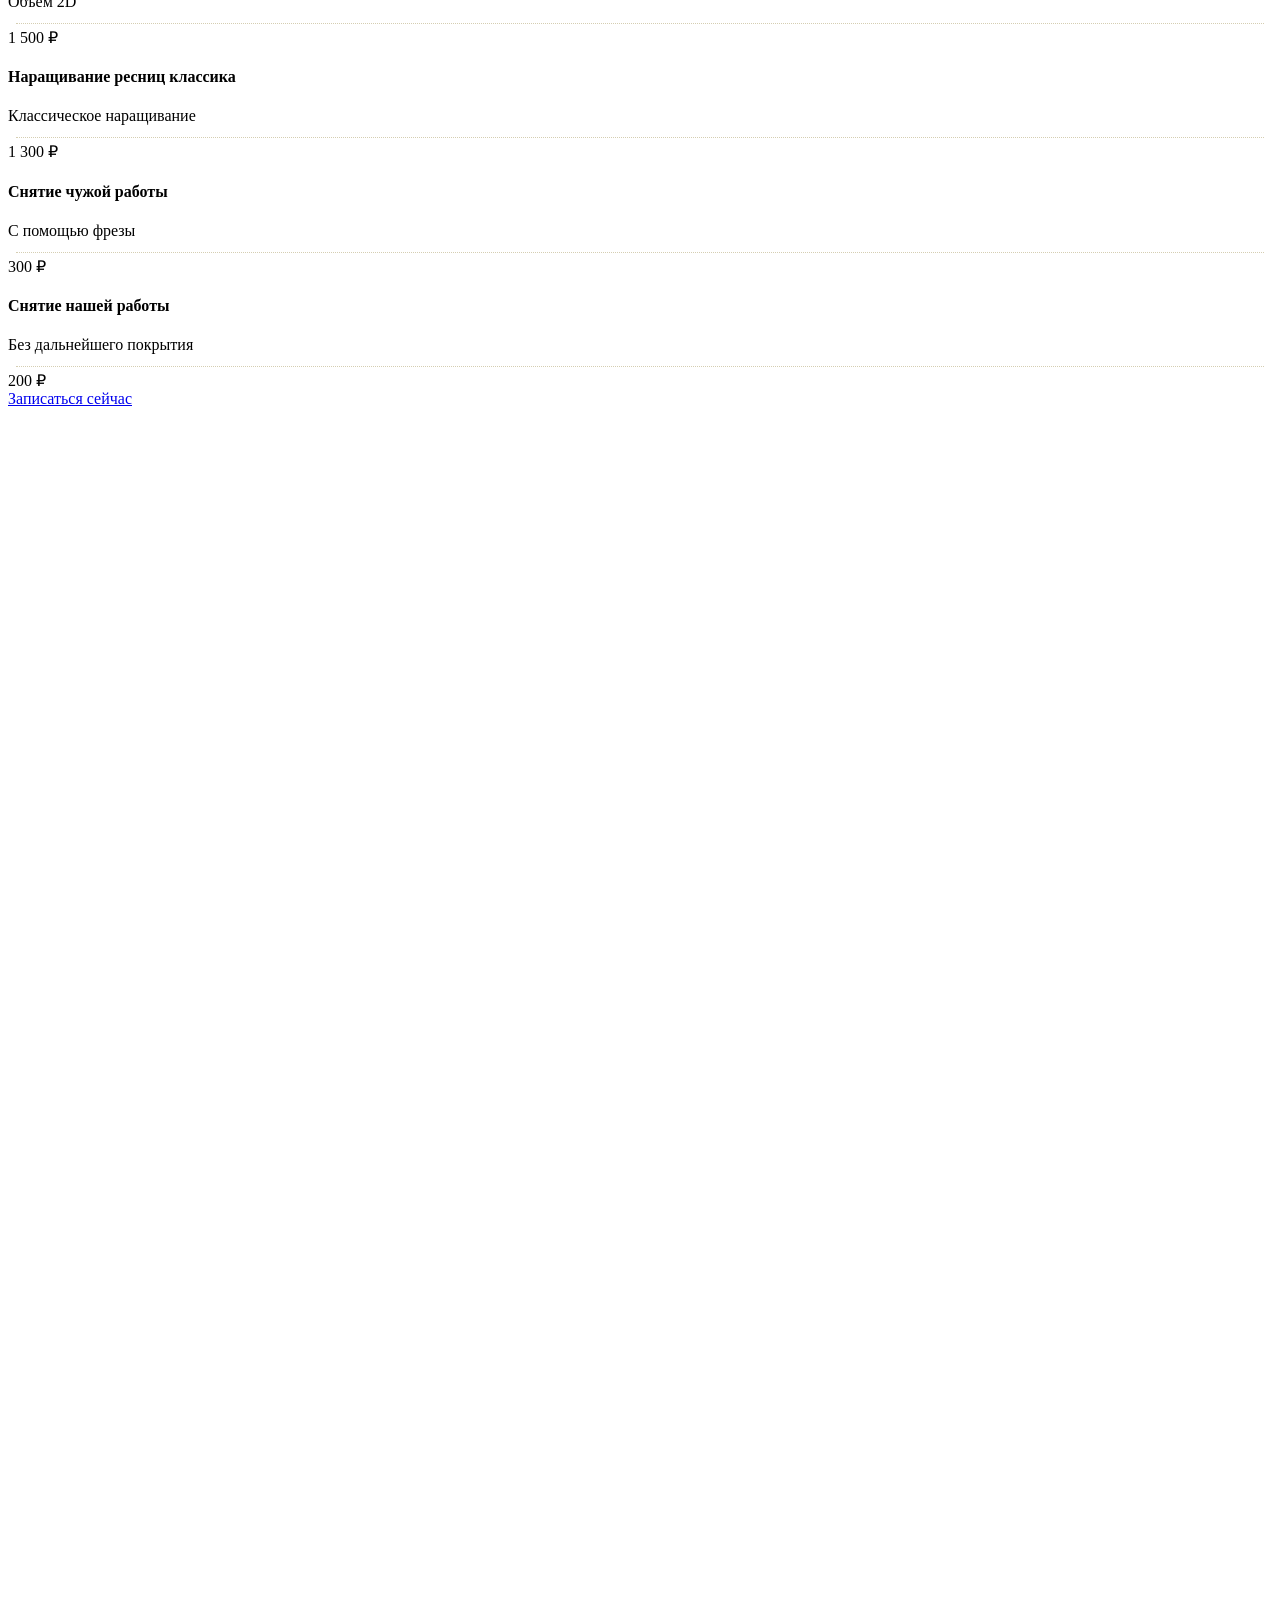
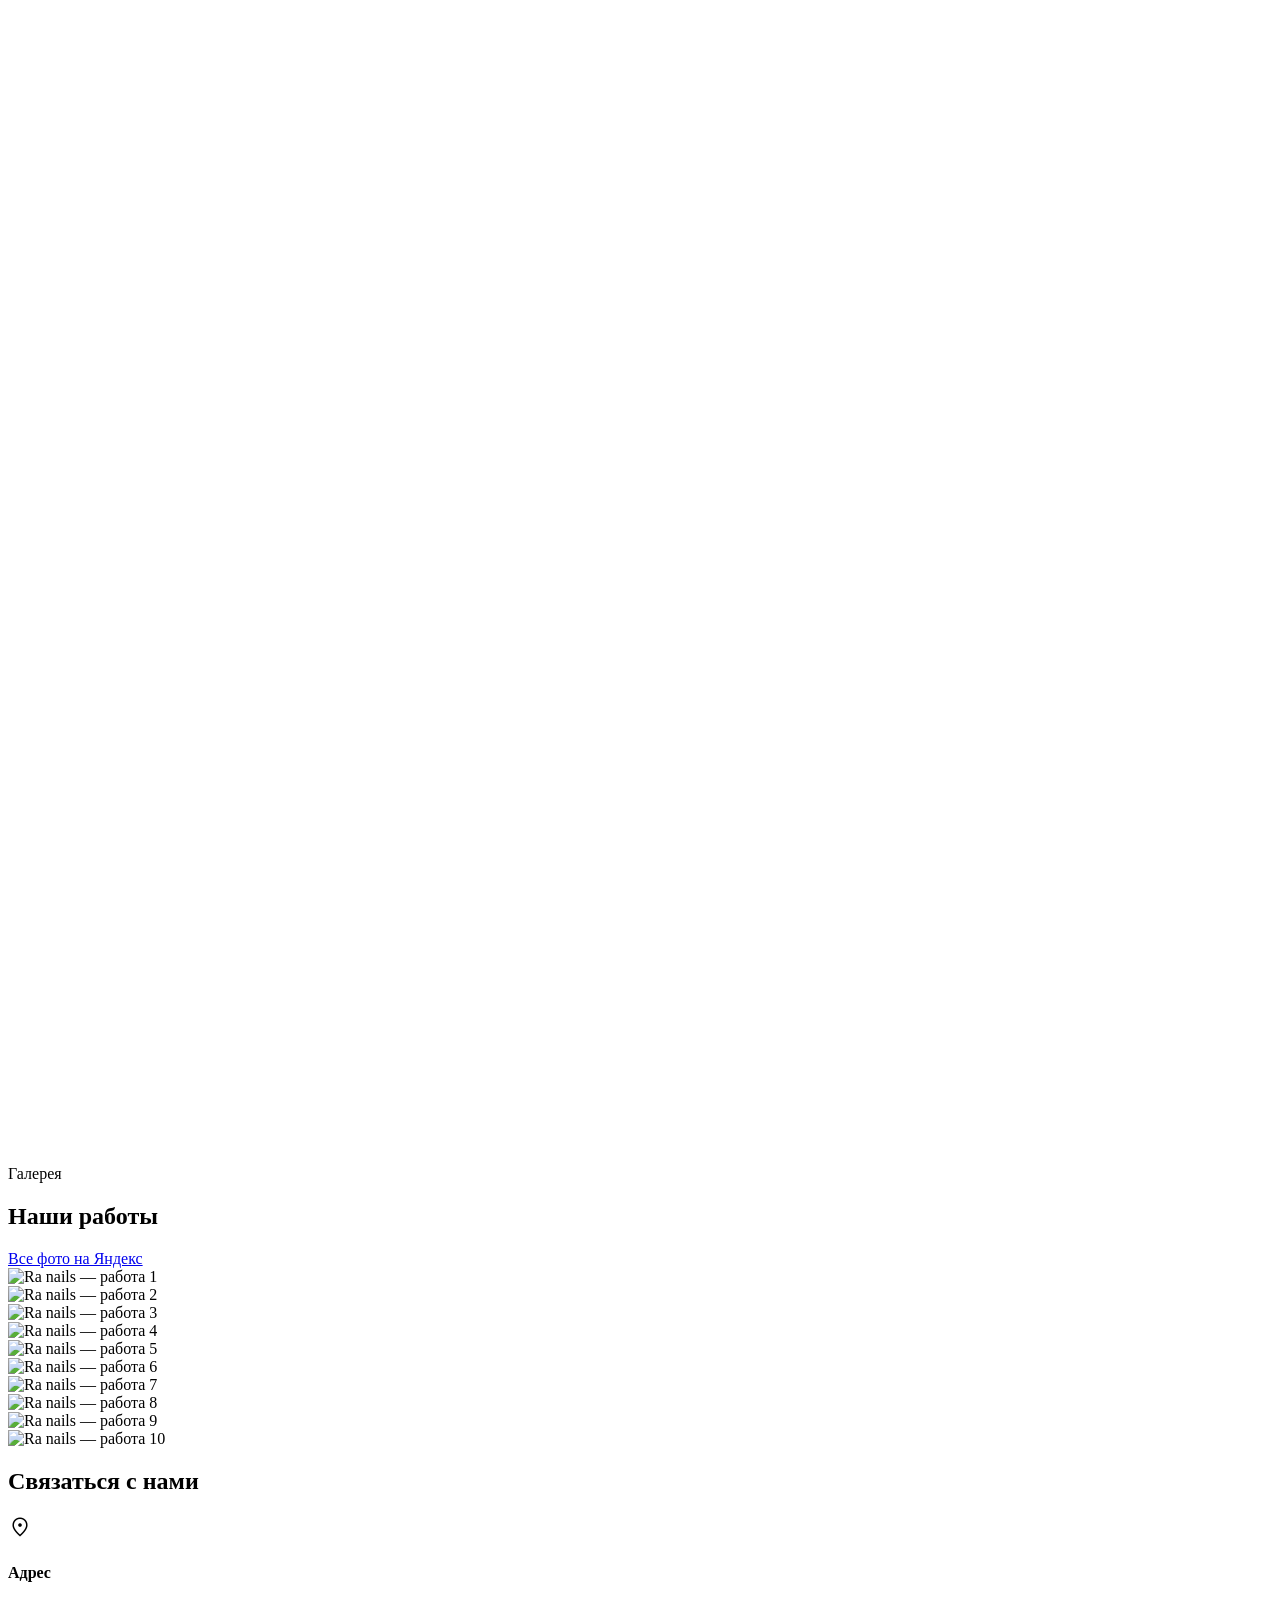
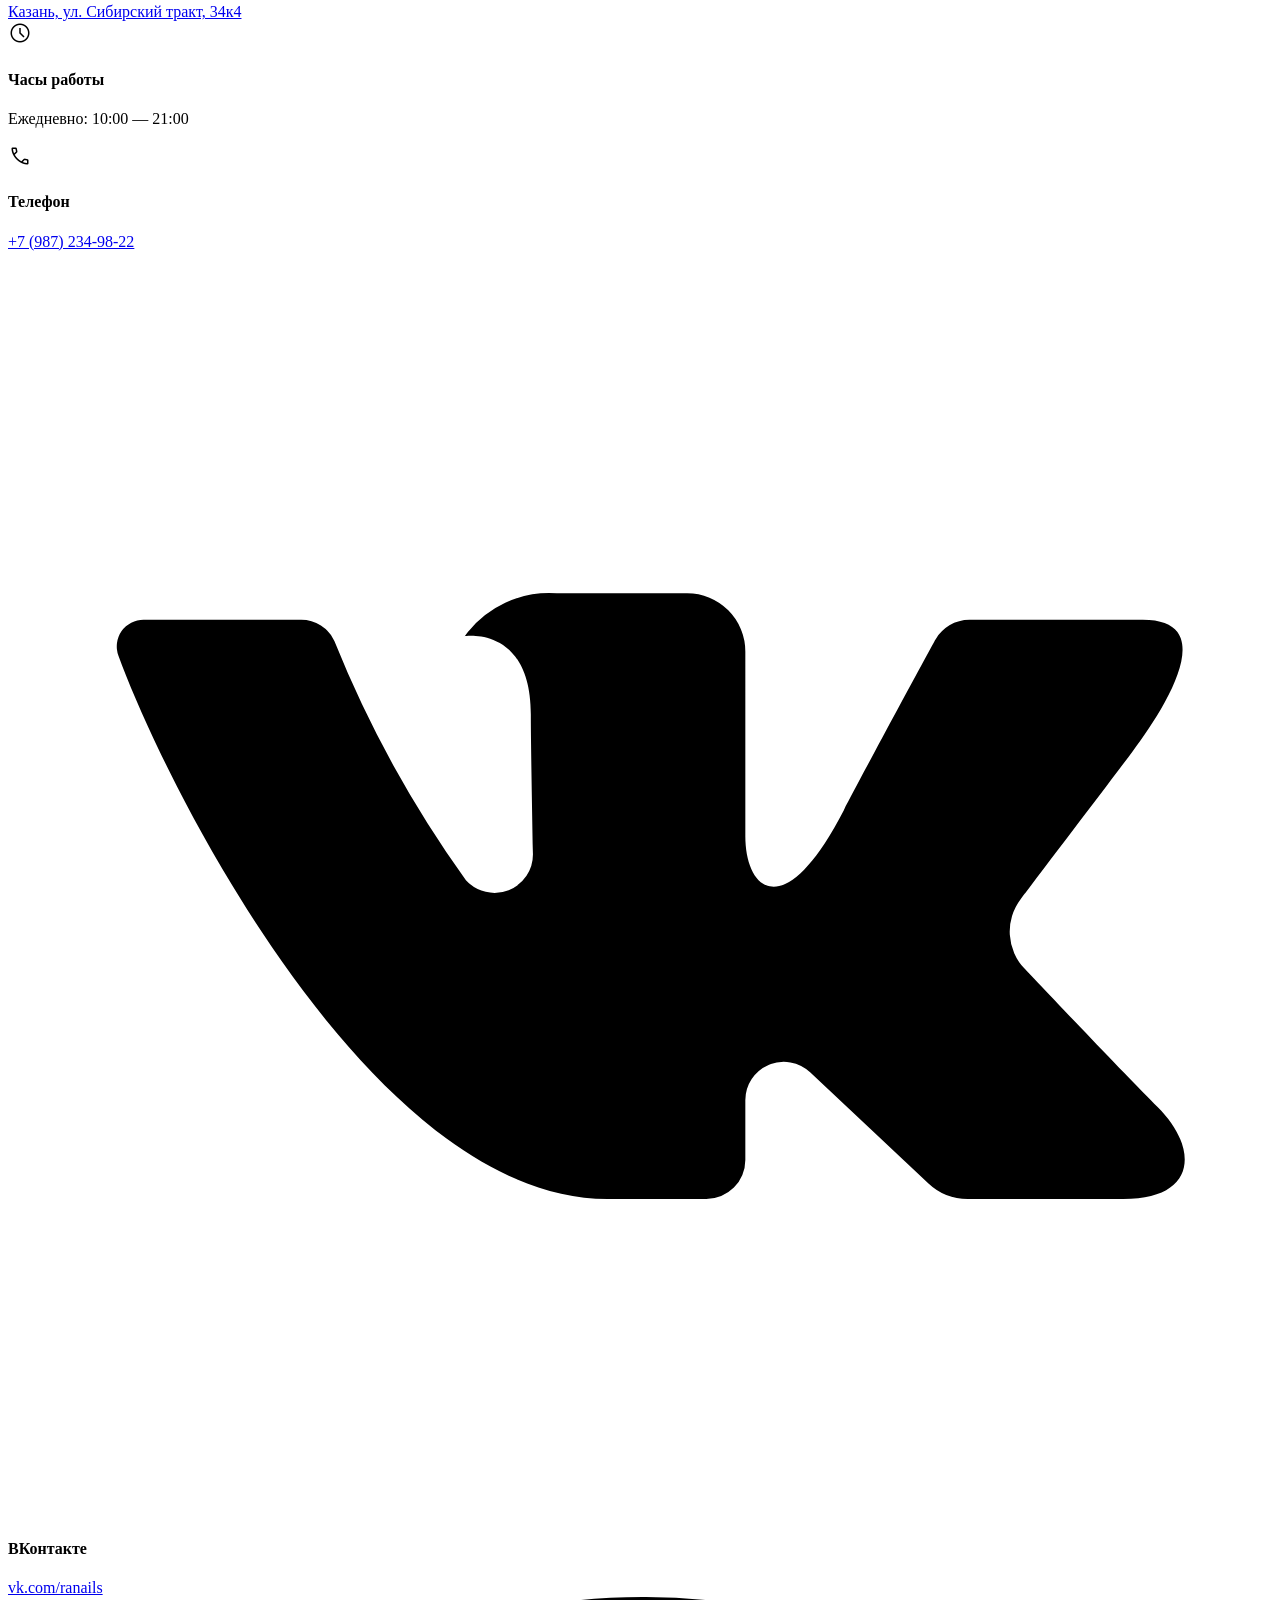
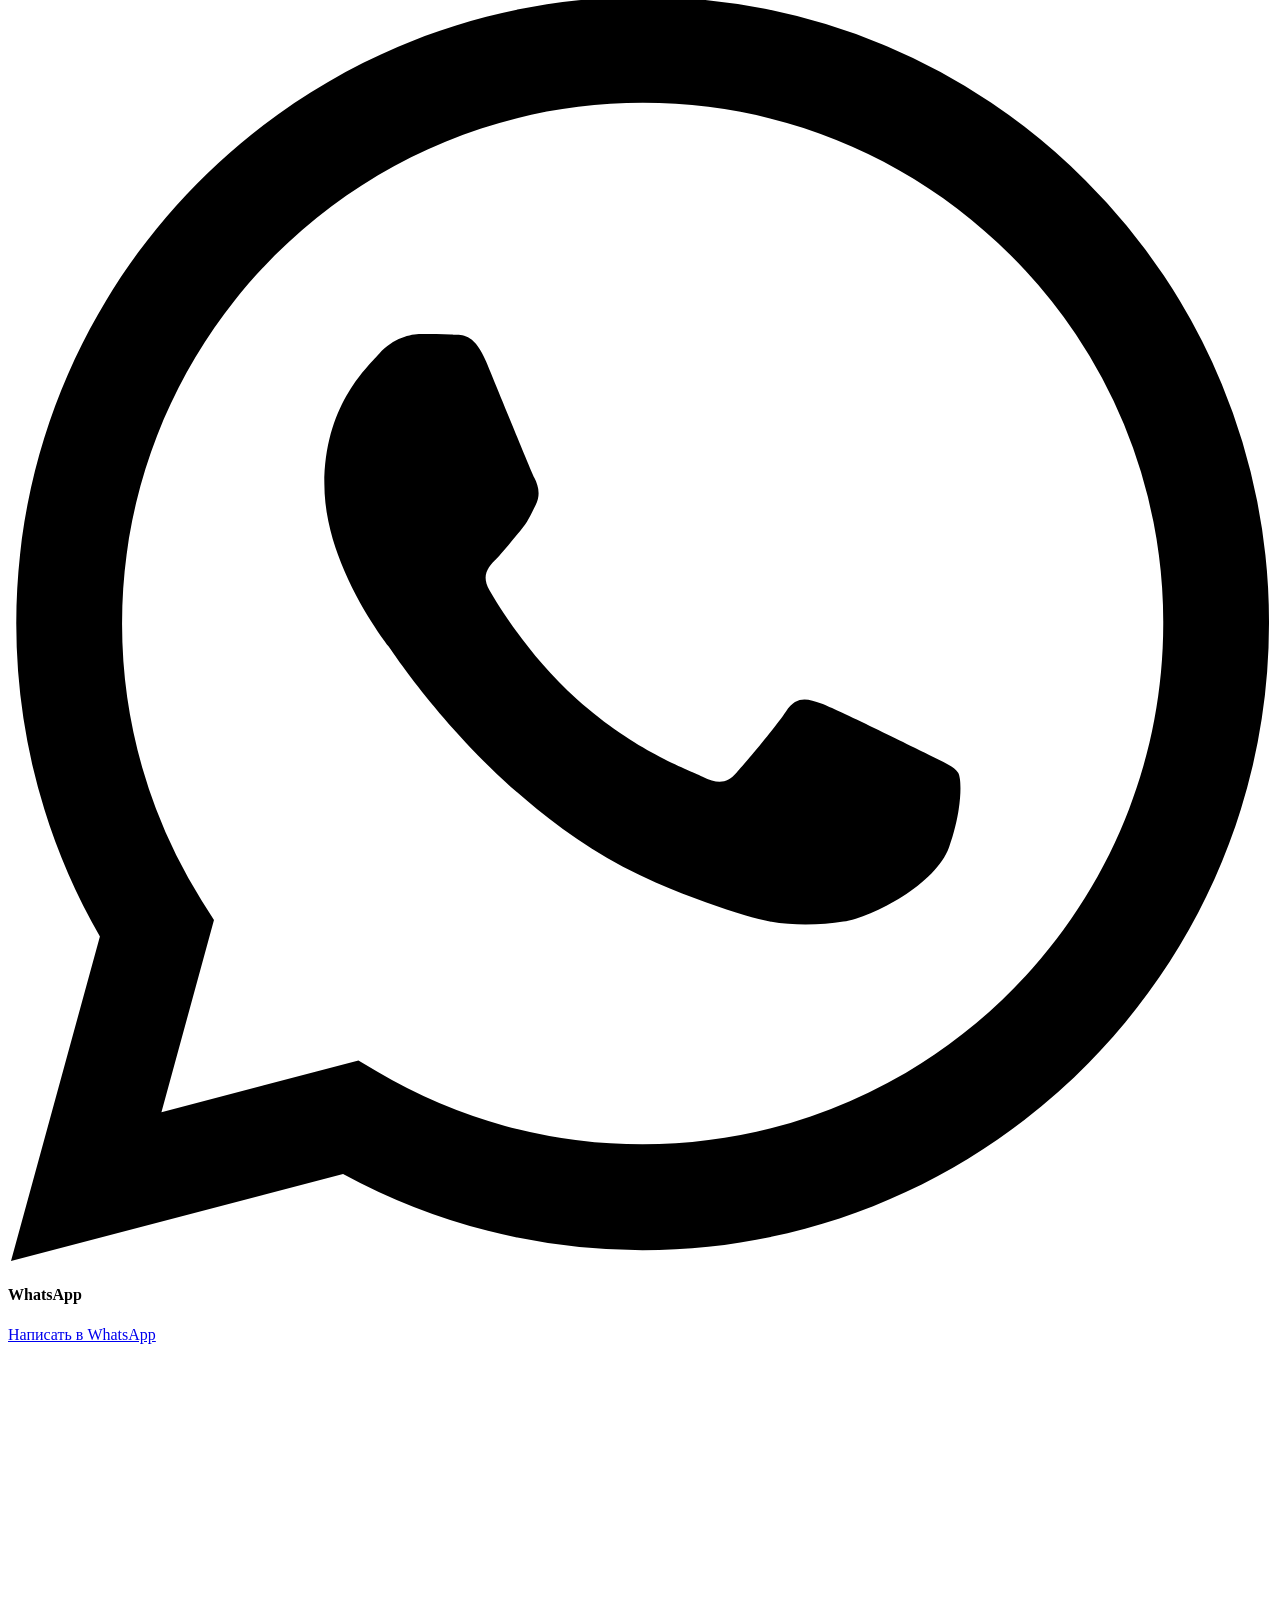
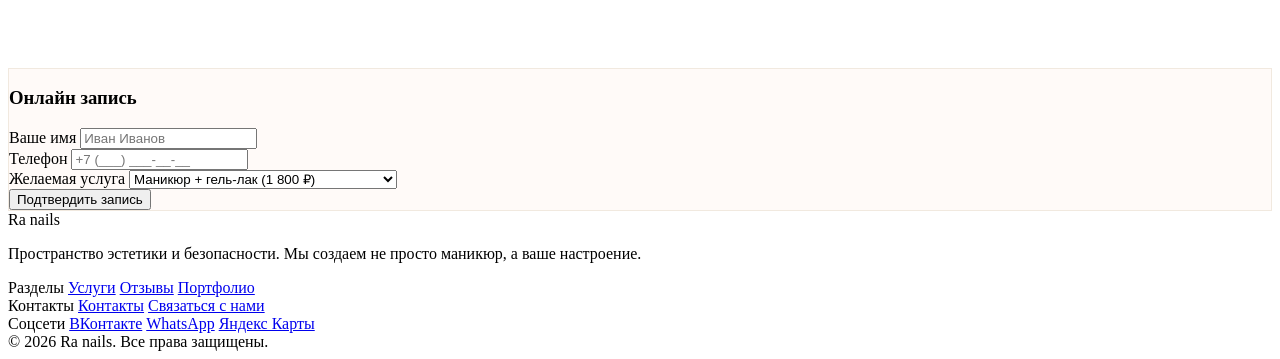
==== commit 3df89c64: "style: update about studio section with actual studio interior photo" ====
--- a/ra_nails.html
+++ b/ra_nails.html
@@ -206,6 +206,13 @@
         .mobile-menu a:hover {
             color: #735c00;
         }
+        .mobile-menu a.bg-primary {
+            color: #ffffff;
+            font-size: 16px;
+        }
+        .mobile-menu a.bg-primary:hover {
+            color: #ffffff;
+        }
         /* Scroll animations */
         .reveal {
             opacity: 0;
@@ -316,7 +323,7 @@
 <div class="flex flex-col md:flex-row gap-16 items-center">
 <div class="md:w-1/2">
 <div class="rounded-2xl overflow-hidden border border-outline-variant/20">
-<img alt="Ra nails — студия маникюра в Казани" class="w-full h-full object-cover" src="about-photo3.jpeg"/>
+<img alt="Ra nails — студия маникюра в Казани" class="w-full h-full object-cover" src="about-interior.jpg"/>
 </div>
 </div>
 <div class="md:w-1/2">
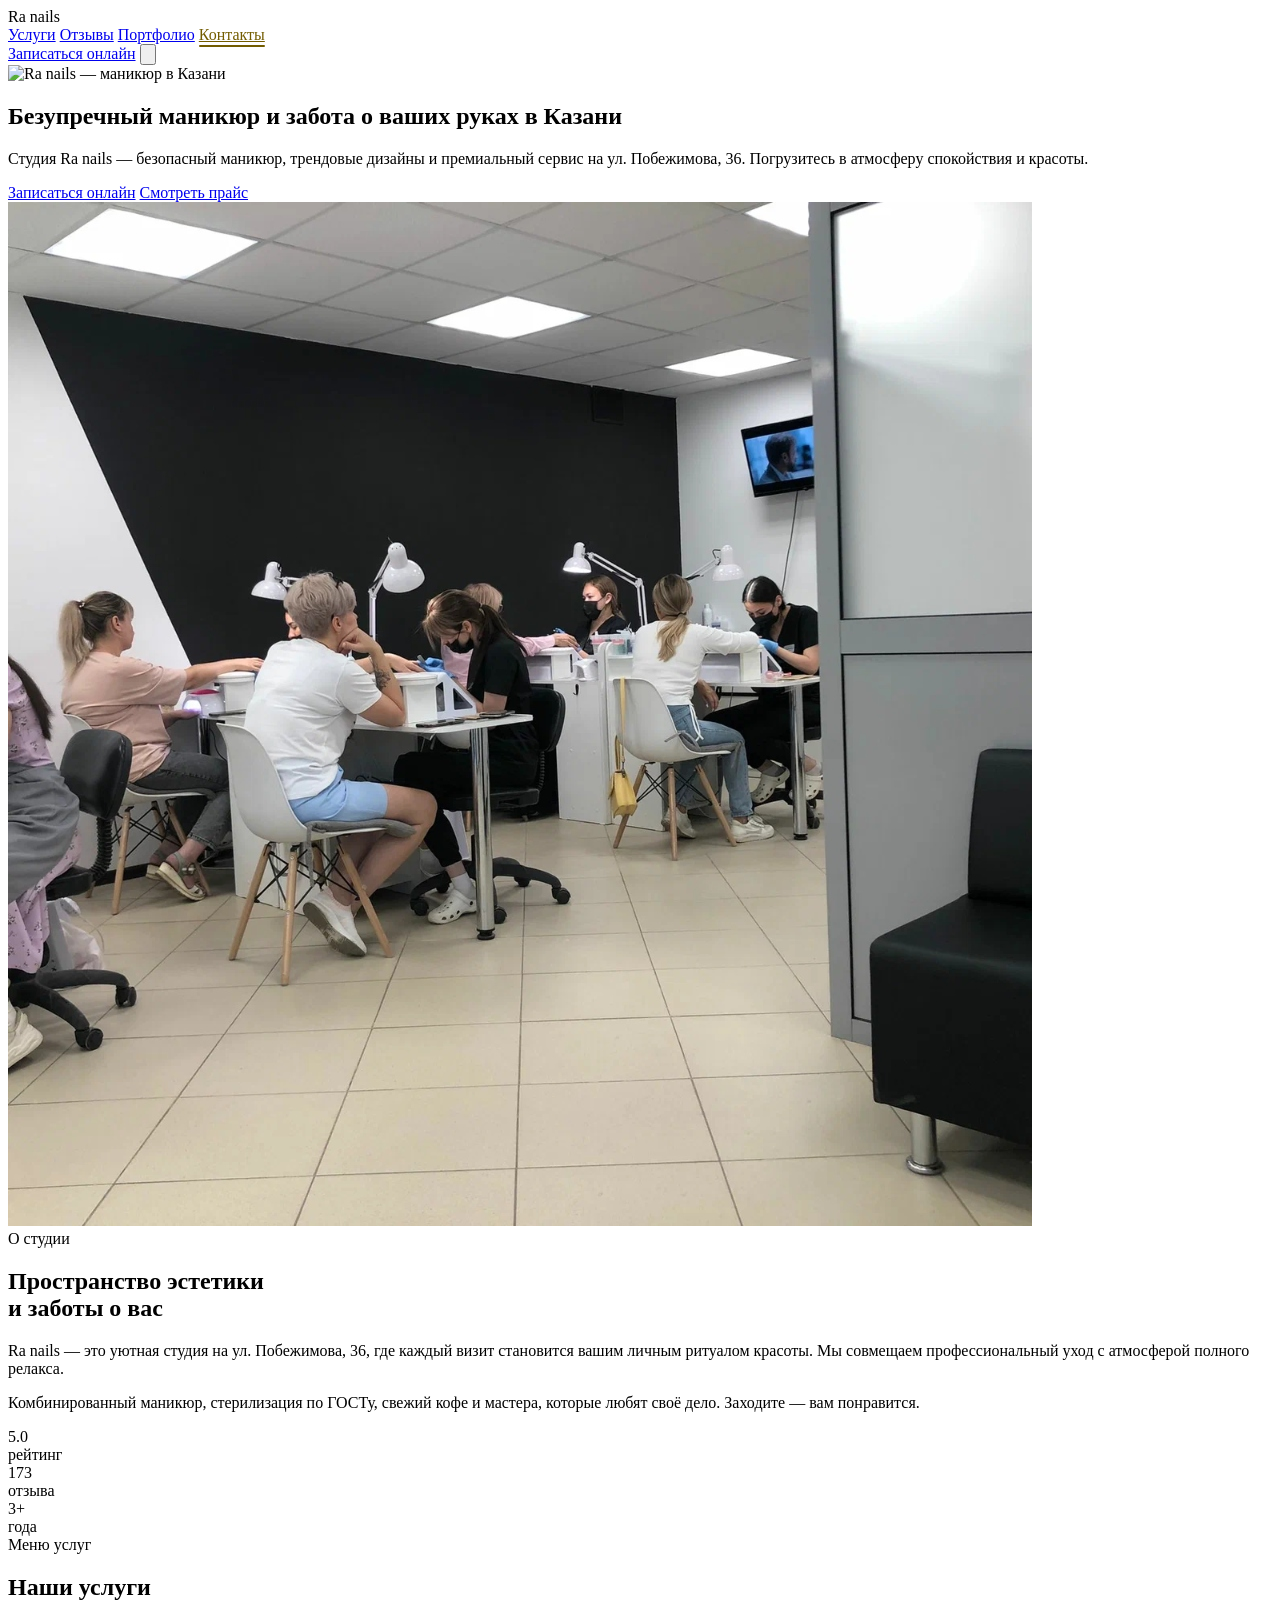
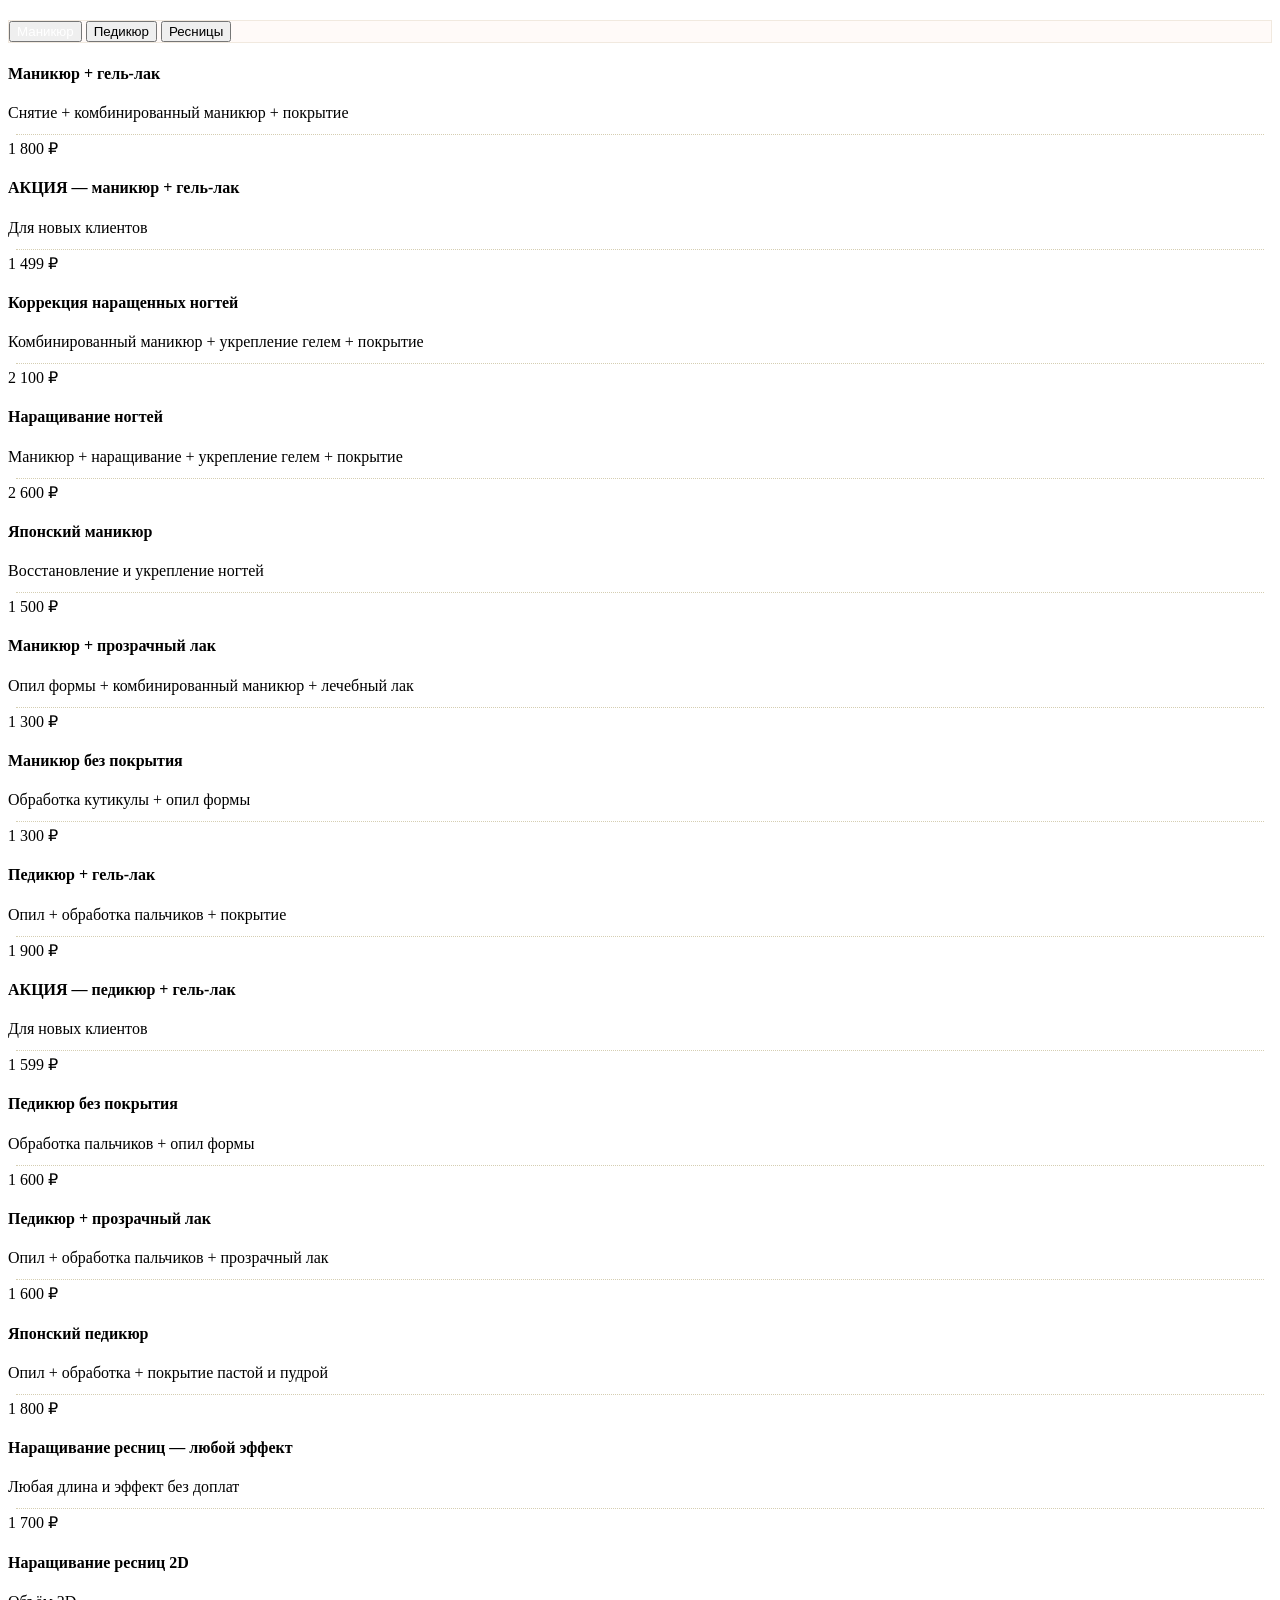
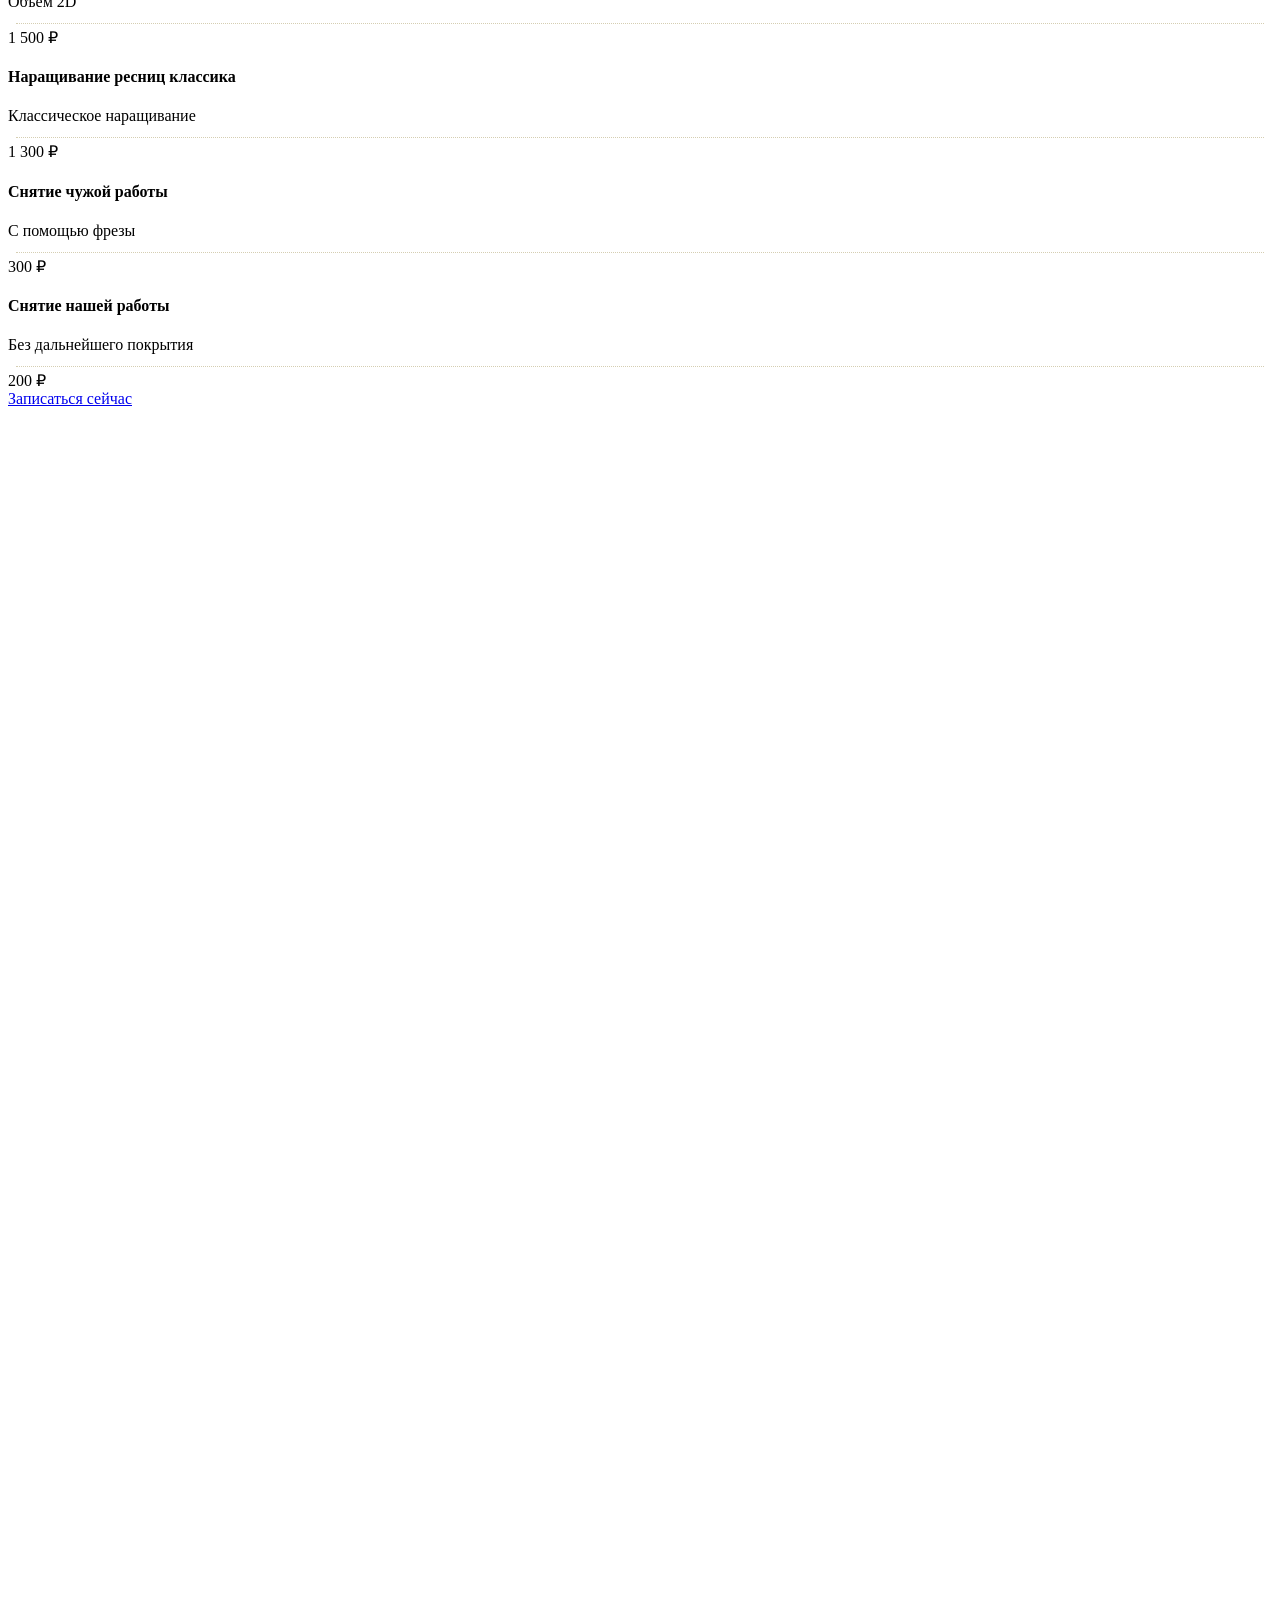
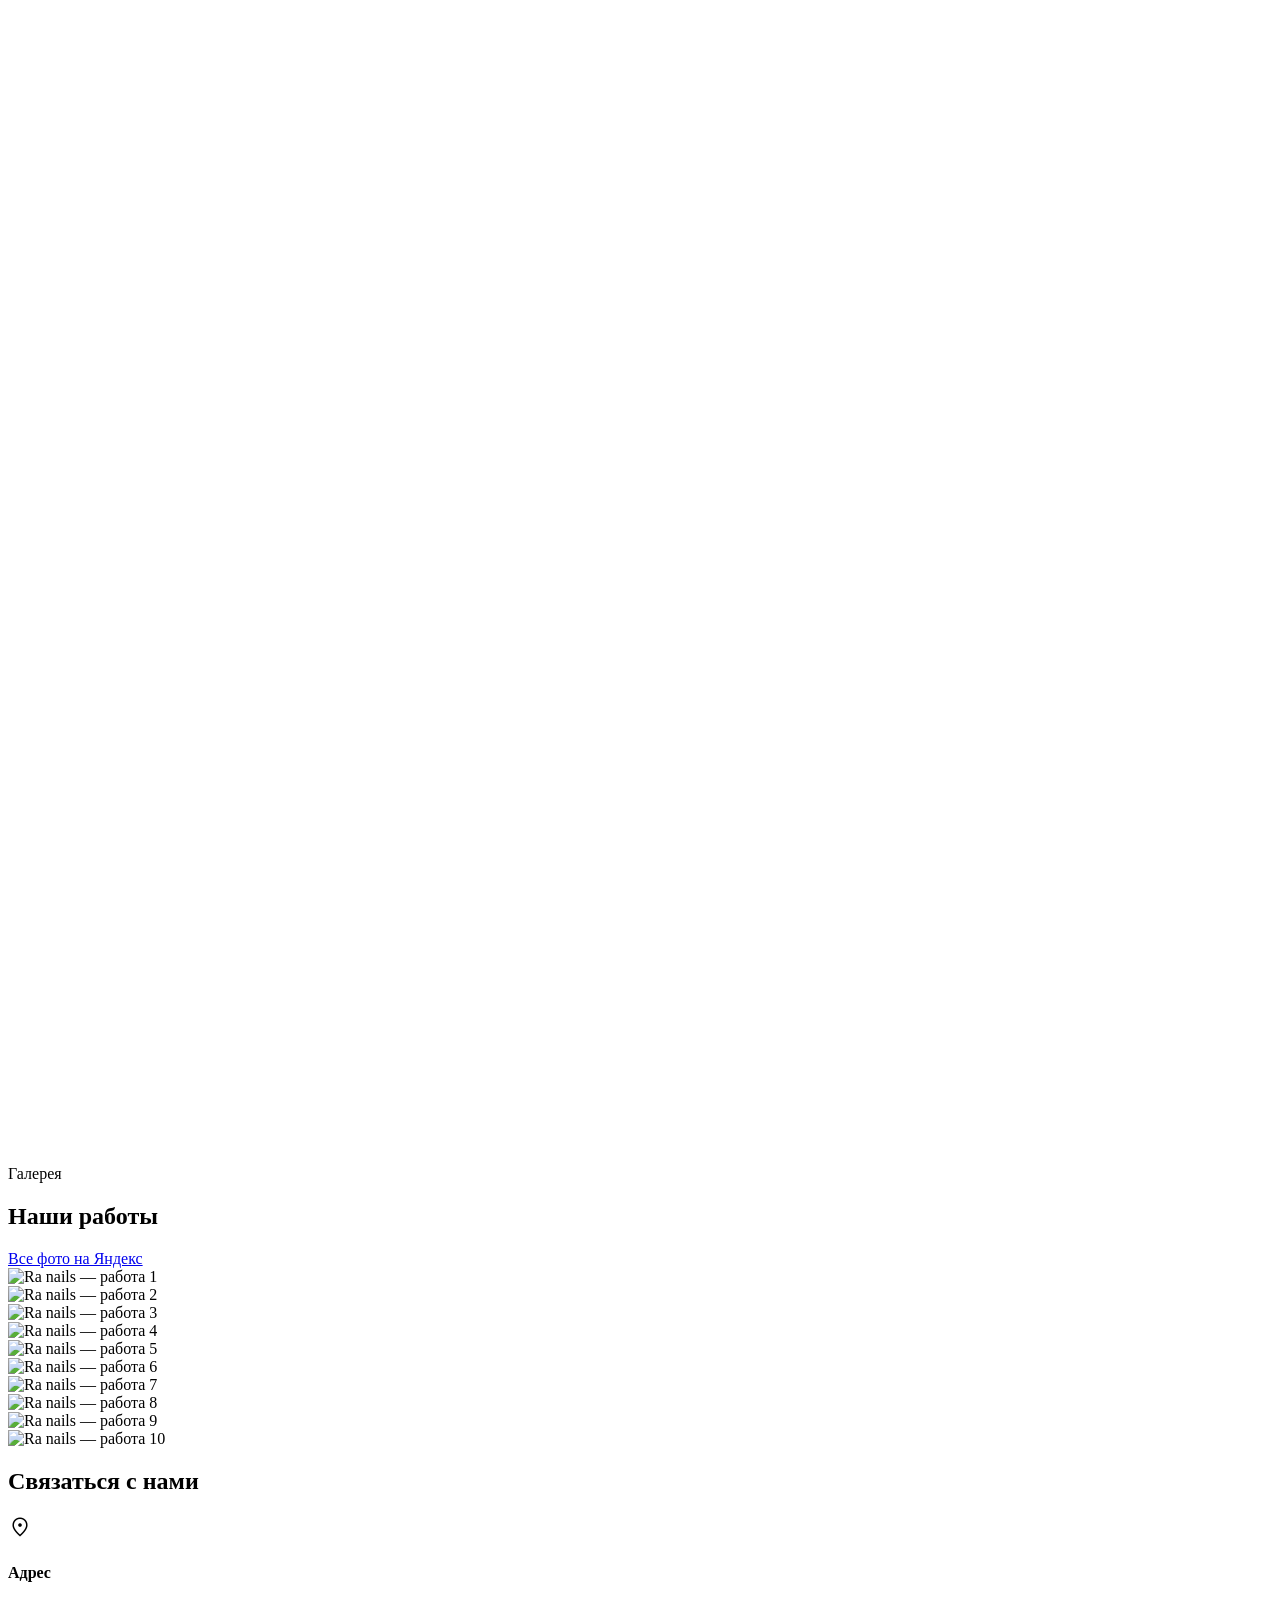
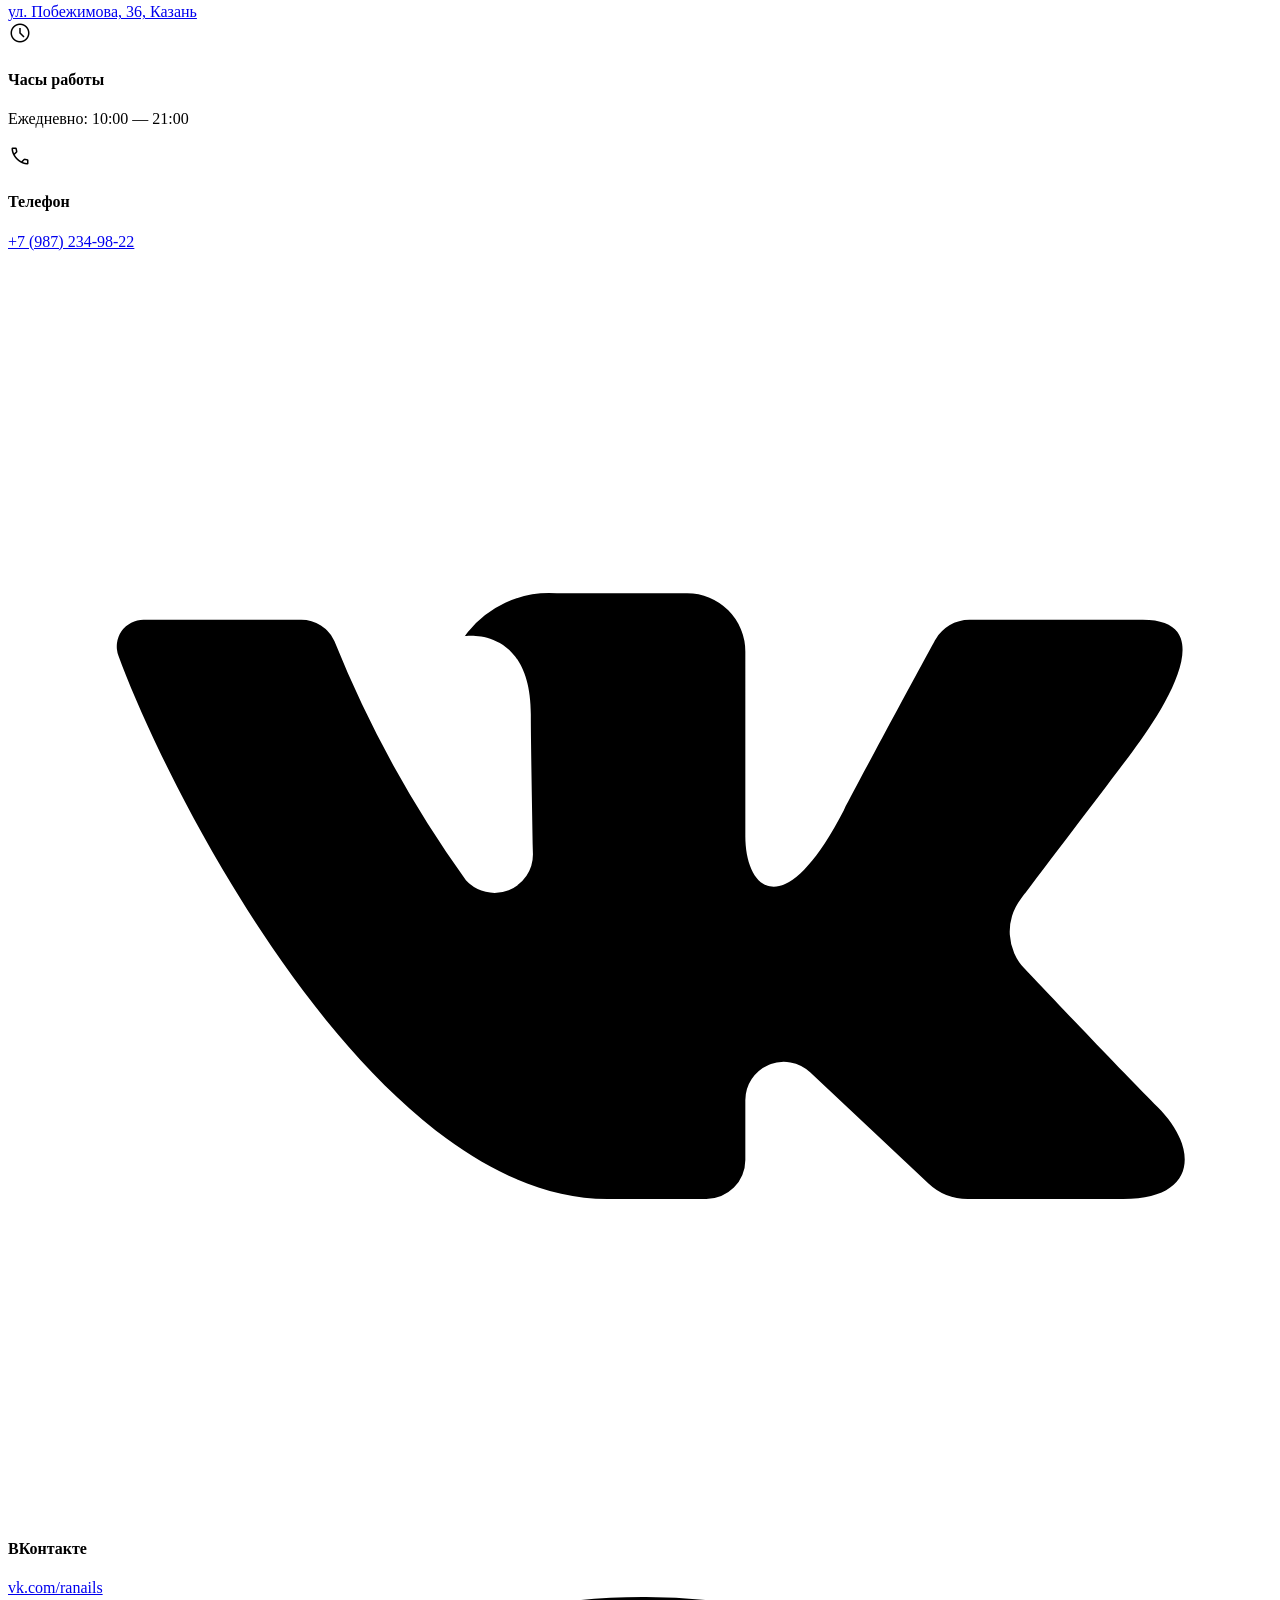
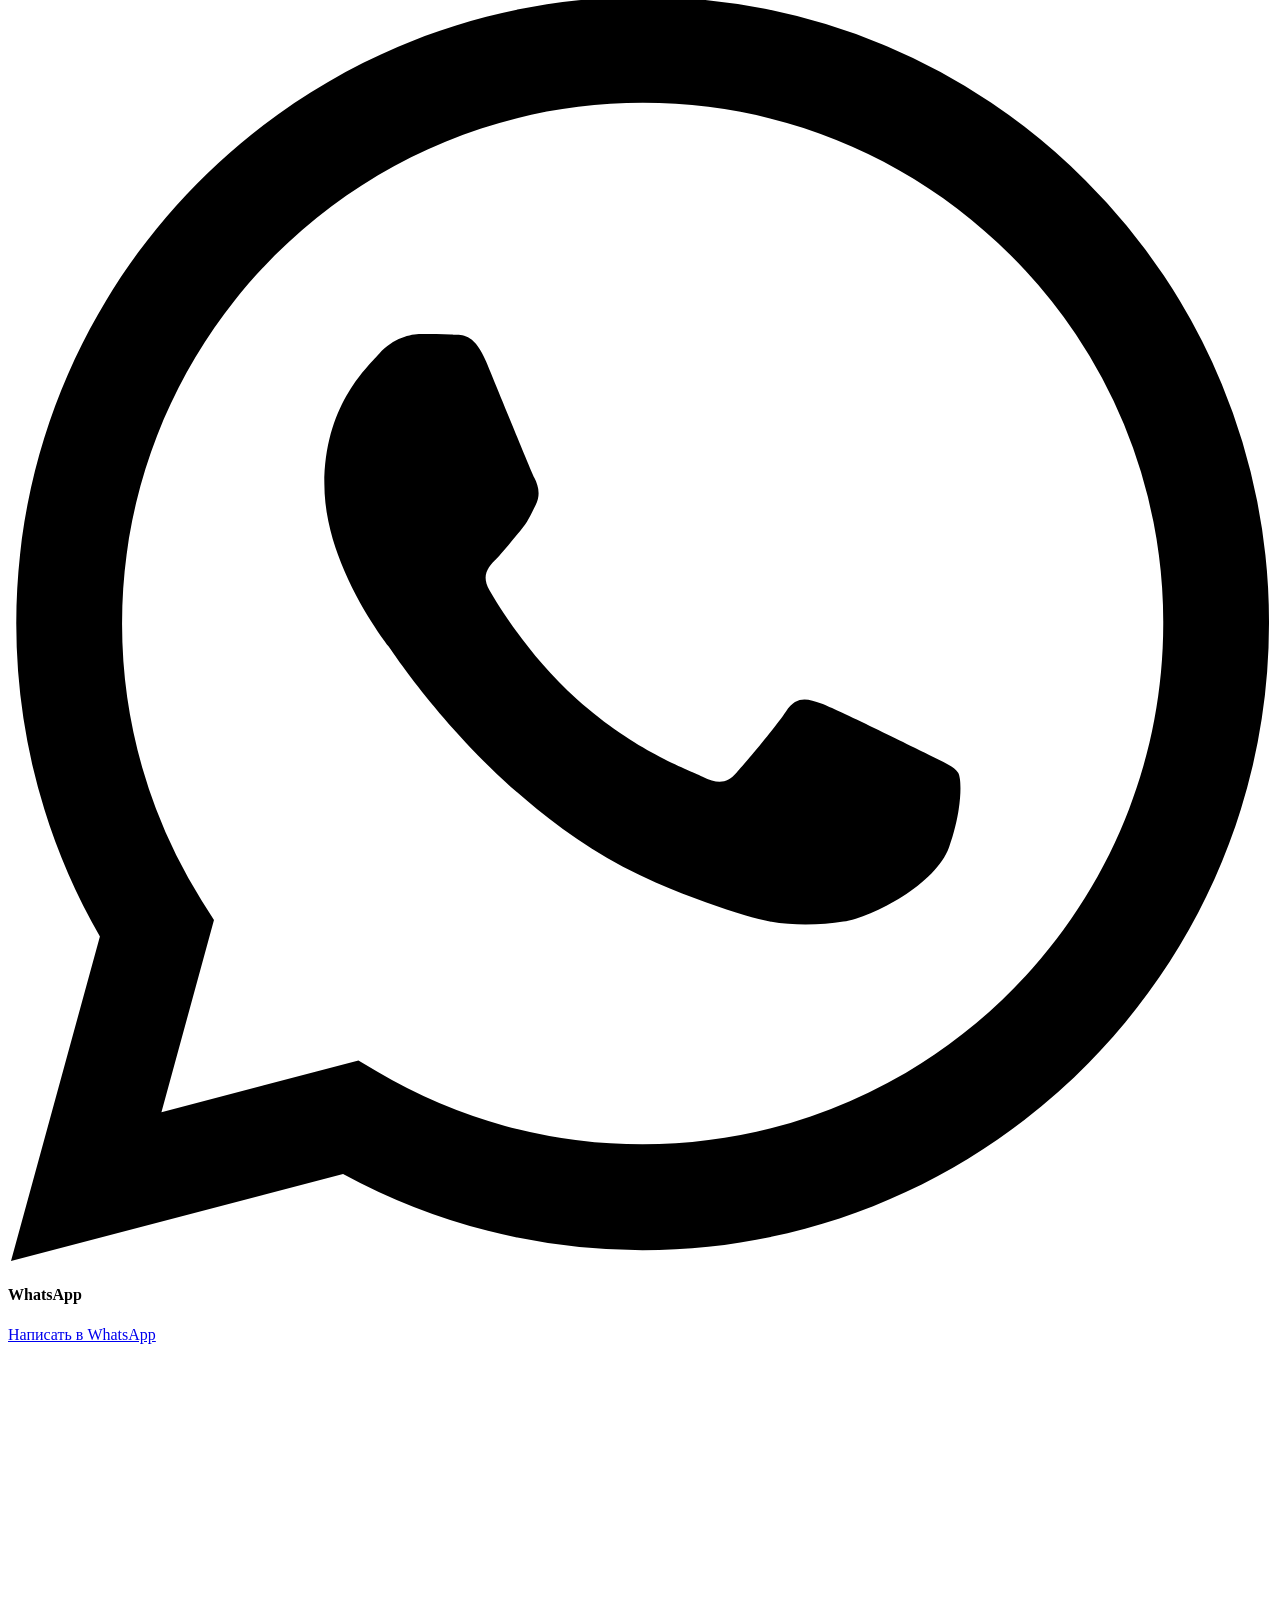
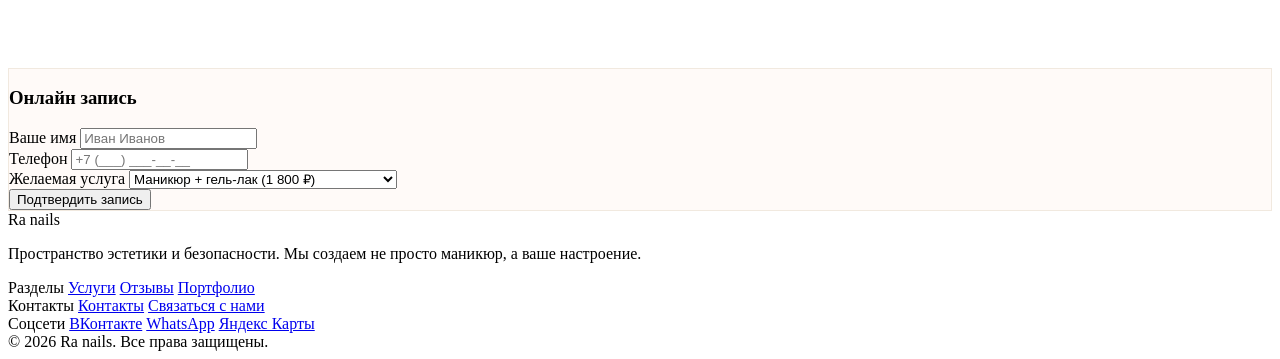
==== commit fe16974e: "style: change salon address to Pobezhimova 36 and update map widget" ====
--- a/ra_nails.html
+++ b/ra_nails.html
@@ -4,7 +4,7 @@
 <meta charset="utf-8"/>
 <meta content="width=device-width, initial-scale=1.0" name="viewport"/>
 <title>Ra nails — Безупречный маникюр в Казани</title>
-<meta name="description" content="Студия Ra nails в Казани — комбинированный маникюр, педикюр, наращивание ногтей и ресниц. Премиальный сервис на Сибирском тракте, 34к4. Запись онлайн."/>
+<meta name="description" content="Студия Ra nails в Казани — комбинированный маникюр, педикюр, наращивание ногтей и ресниц. Премиальный сервис на ул. Побежимова, 36. Запись онлайн."/>
 <meta property="og:title" content="Ra nails — Безупречный маникюр в Казани"/>
 <meta property="og:description" content="Студия Ra nails — безопасный маникюр, трендовые дизайны и премиальный сервис. Рейтинг 5.0 на Яндекс Картах."/>
 <meta property="og:image" content="hero-bg.jpeg"/>
@@ -309,7 +309,7 @@
 <div class="max-w-2xl">
 <h1 class="font-headline-display text-headline-display headline-display-responsive text-primary mb-6">Безупречный маникюр и забота о ваших руках в Казани</h1>
 <p class="font-body-lg text-body-lg text-on-surface-variant mb-10 leading-relaxed">
-                    Студия Ra nails — безопасный маникюр, трендовые дизайны и премиальный сервис на улице Побежимова. Погрузитесь в атмосферу спокойствия и красоты.
+                    Студия Ra nails — безопасный маникюр, трендовые дизайны и премиальный сервис на ул. Побежимова, 36. Погрузитесь в атмосферу спокойствия и красоты.
                 </p>
 <div class="flex flex-col sm:flex-row gap-3 sm:gap-4">
 <a class="bg-primary text-on-primary px-6 sm:px-10 py-3 sm:py-4 rounded-full font-label-md text-label-md tracking-widest hover:scale-105 hover:shadow-lg hover:shadow-secondary/20 transition-all duration-300 uppercase inline-block cursor-pointer text-center" href="#contacts">Записаться онлайн</a>
@@ -329,7 +329,7 @@
 <div class="md:w-1/2">
 <span class="font-label-md text-label-md text-secondary tracking-[0.2em] uppercase">О студии</span>
 <h2 class="font-headline-lg text-headline-lg headline-lg-responsive text-primary mt-4 mb-8">Пространство эстетики<br>и заботы о вас</h2>
-<p class="font-body-lg text-body-lg text-on-surface-variant leading-relaxed mb-6">Ra nails — это уютная студия на Сибирском тракте, где каждый визит становится вашим личным ритуалом красоты. Мы совмещаем профессиональный уход с атмосферой полного релакса.</p>
+<p class="font-body-lg text-body-lg text-on-surface-variant leading-relaxed mb-6">Ra nails — это уютная студия на ул. Побежимова, 36, где каждый визит становится вашим личным ритуалом красоты. Мы совмещаем профессиональный уход с атмосферой полного релакса.</p>
 <p class="font-body-md text-body-md text-on-surface-variant leading-relaxed mb-8">Комбинированный маникюр, стерилизация по ГОСТу, свежий кофе и мастера, которые любят своё дело. Заходите — вам понравится.</p>
 <div class="grid grid-cols-3 gap-6">
 <div class="text-center">
@@ -660,7 +660,7 @@
 <span class="material-symbols-outlined text-secondary text-4xl">location_on</span>
 <div>
 <h4 class="font-label-md text-label-md uppercase text-on-tertiary-container mb-2">Адрес</h4>
-<a href="https://yandex.ru/maps/org/ra_nails/218328349467/" class="font-body-lg text-body-lg text-primary">Казань, ул. Сибирский тракт, 34к4</a>
+<a href="https://yandex.ru/maps/?text=Казань,+ул.+Побежимова,+36" target="_blank" class="font-body-lg text-body-lg text-primary">ул. Побежимова, 36, Казань</a>
 </div>
 </div>
 <div class="flex items-start gap-6">
@@ -693,7 +693,7 @@
 </div>
 </div>
 <div class="mt-10 rounded-2xl overflow-hidden border border-outline-variant/20">
-<iframe src="https://yandex.ru/map-widget/v1/?z=16&ol=biz&oid=218328349467" width="100%" height="320" frameborder="0" style="border:0" allowfullscreen loading="lazy"></iframe>
+<iframe src="https://yandex.ru/map-widget/v1/?ll=49.082150%2C55.860292&z=16&mode=search&ol=geo&text=Казань%2C%20улица%20Побежимова%2C%2036" width="100%" height="320" frameborder="0" style="border:0" allowfullscreen loading="lazy"></iframe>
 </div>
 </div>
 <div class="lg:w-1/2">
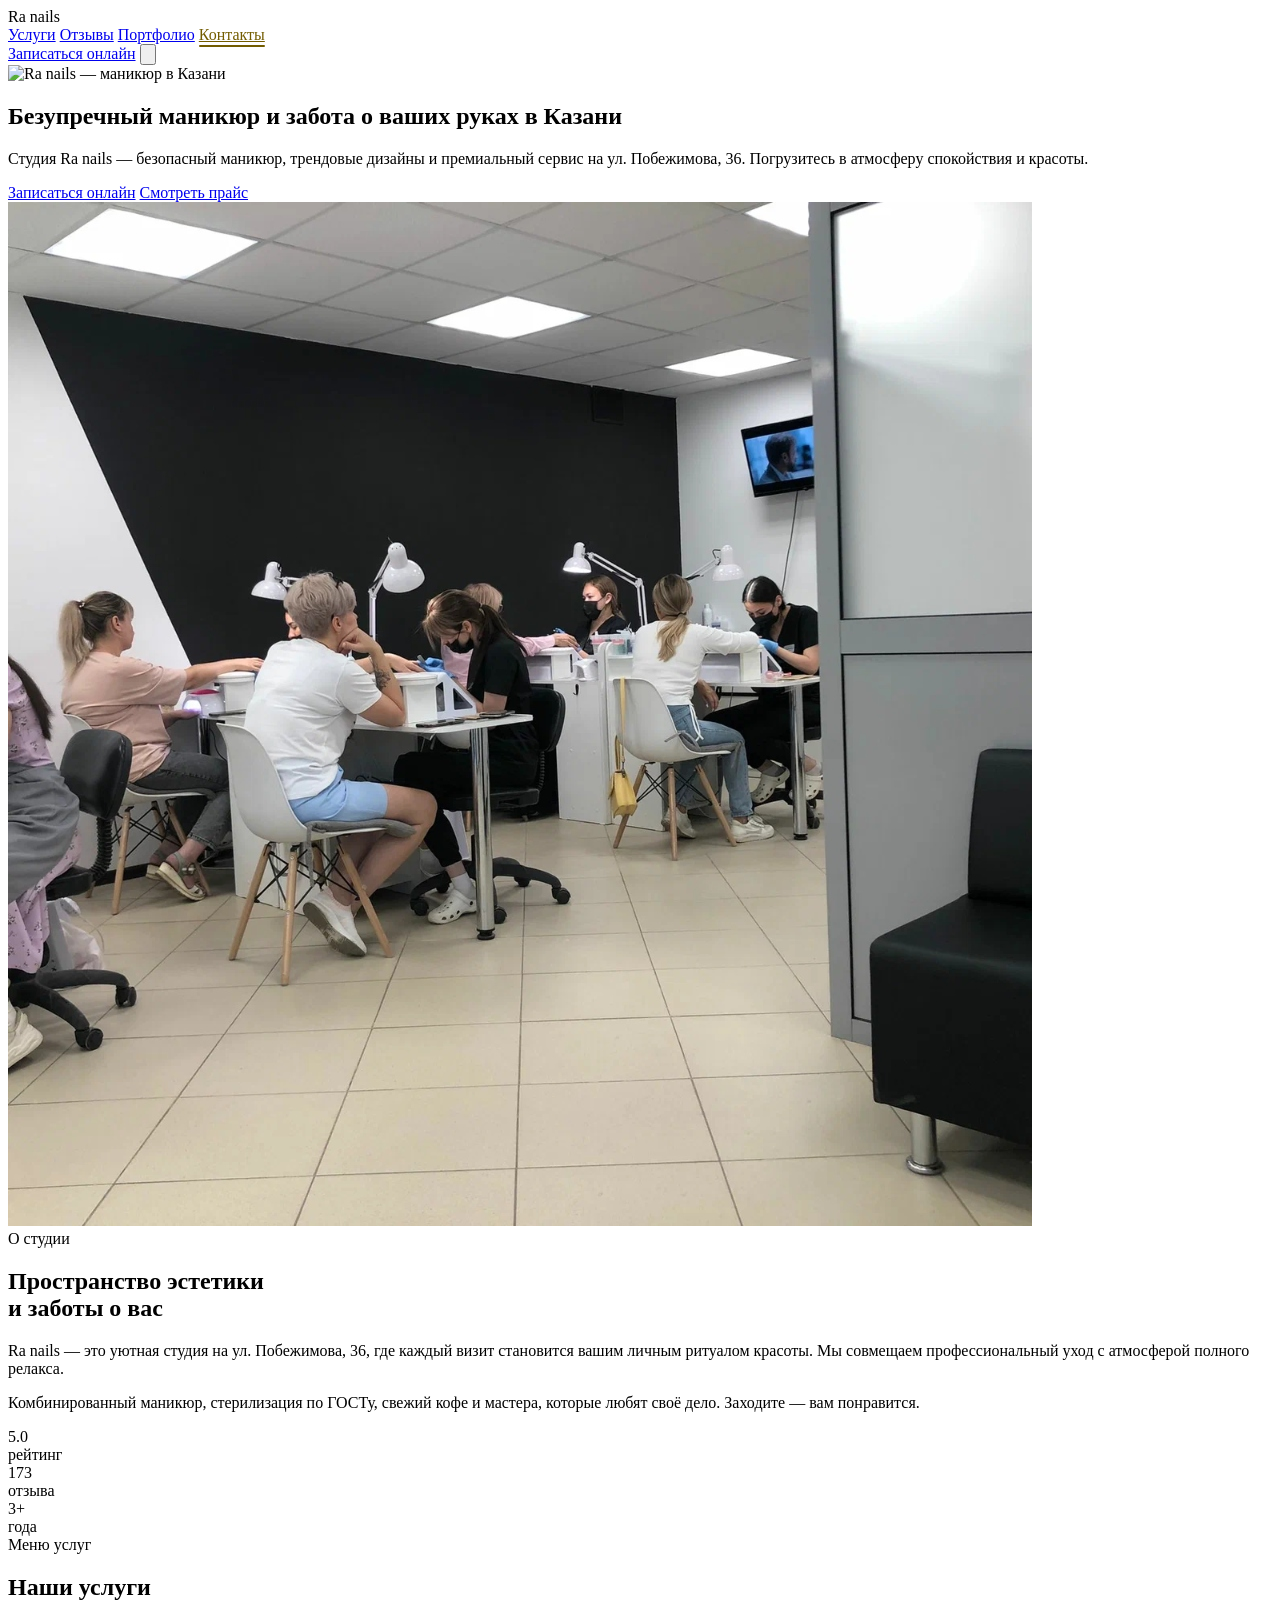
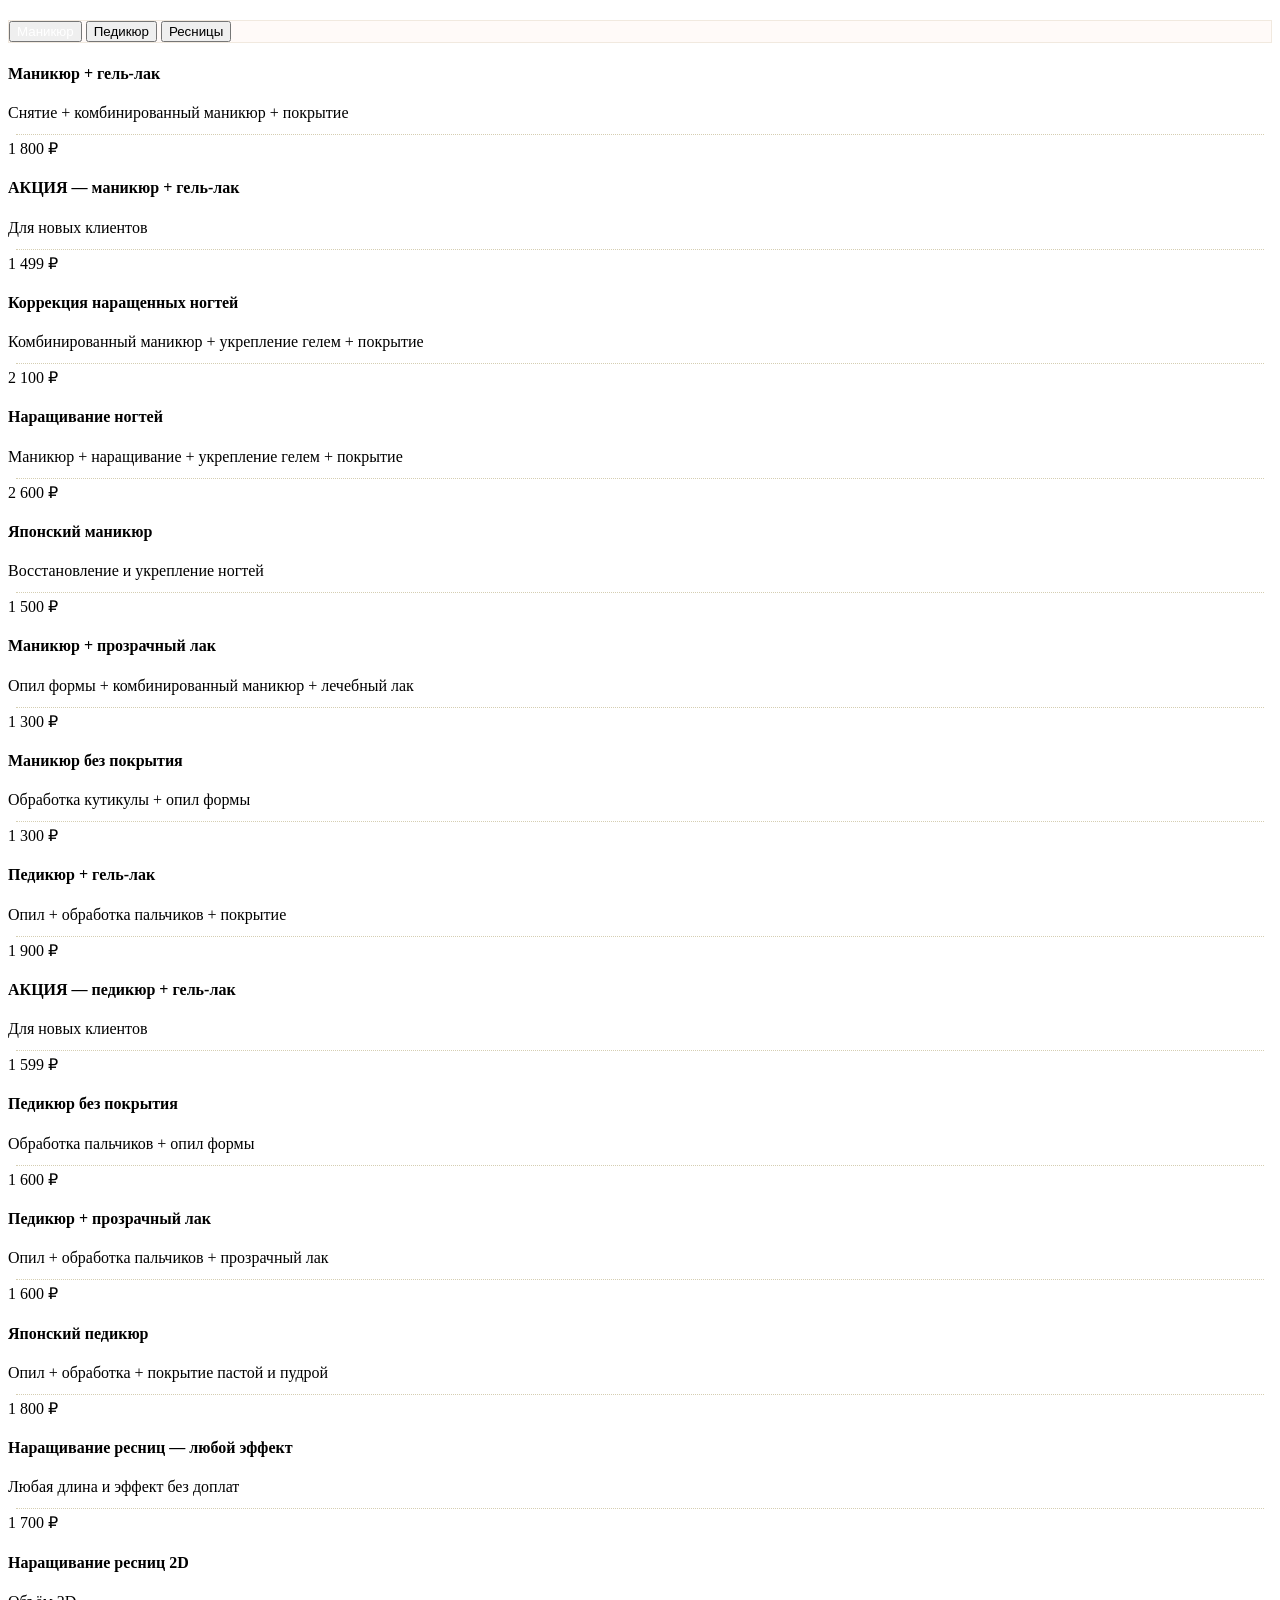
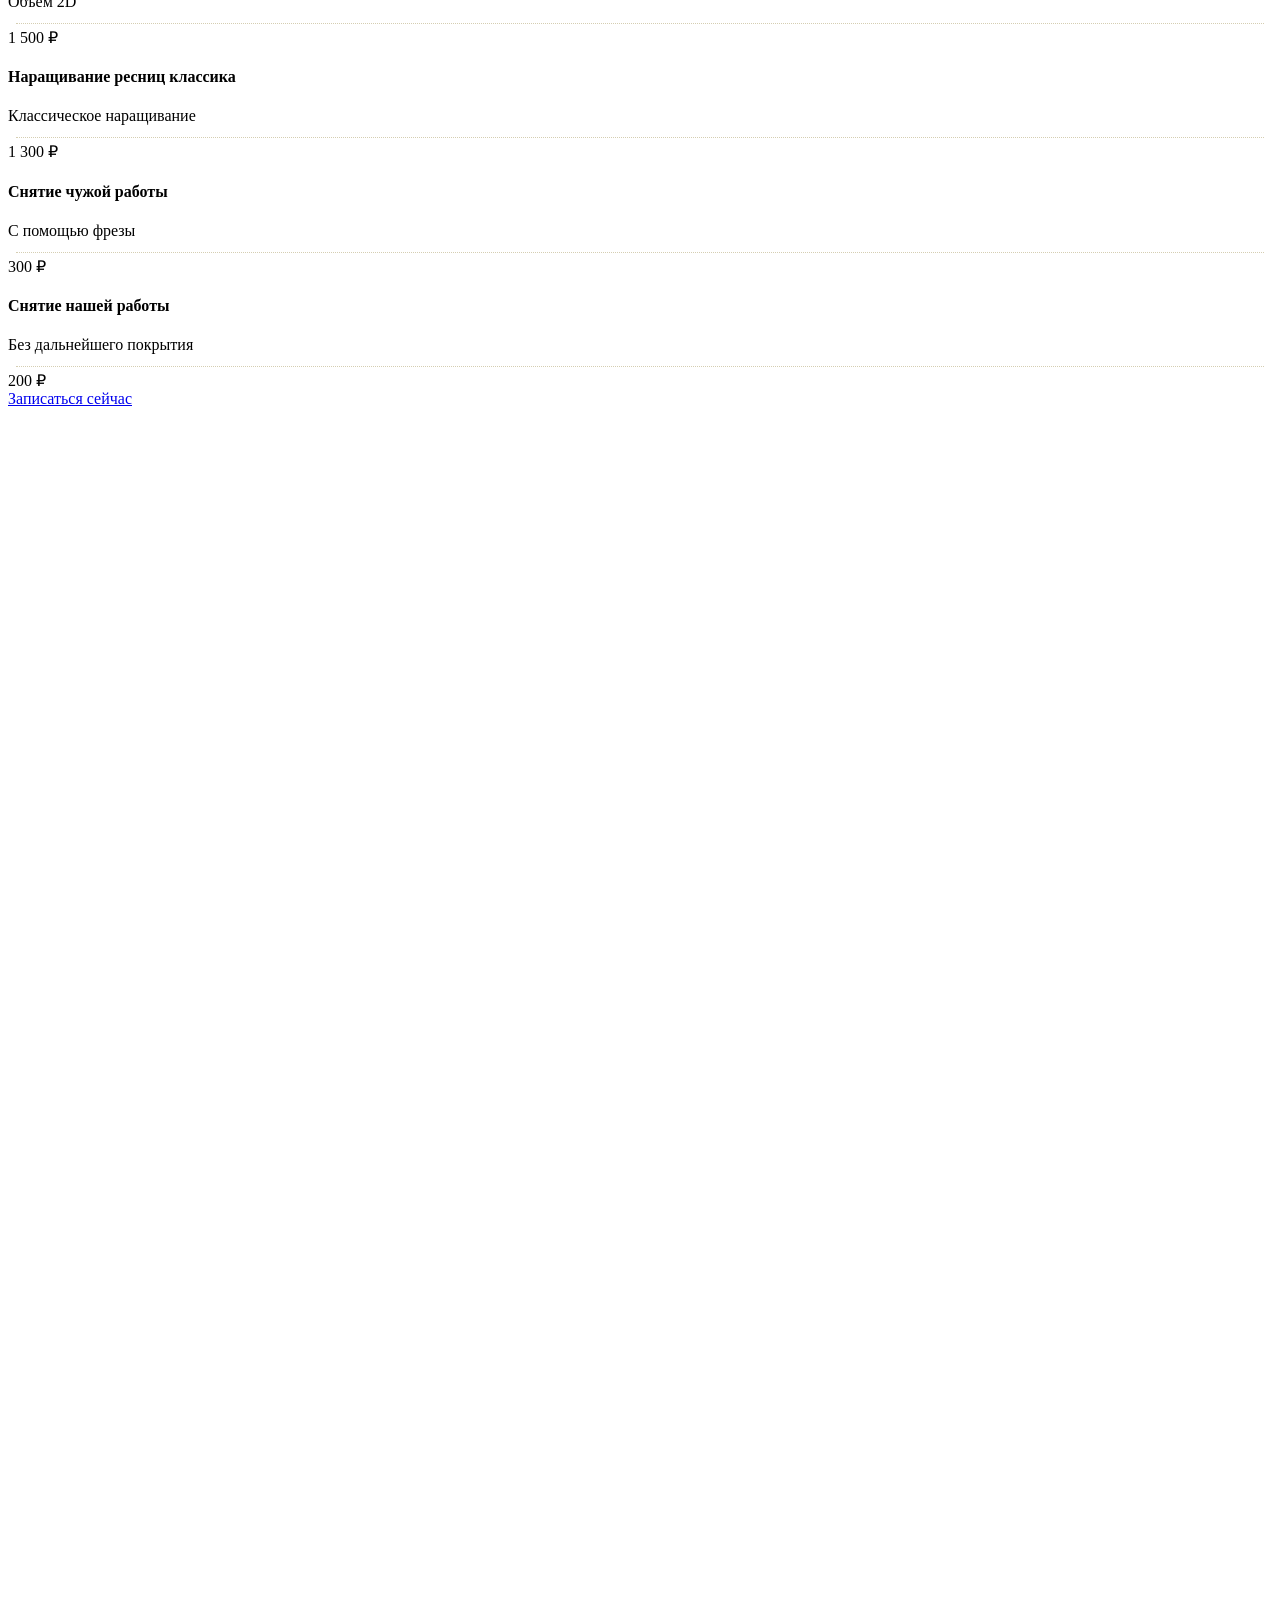
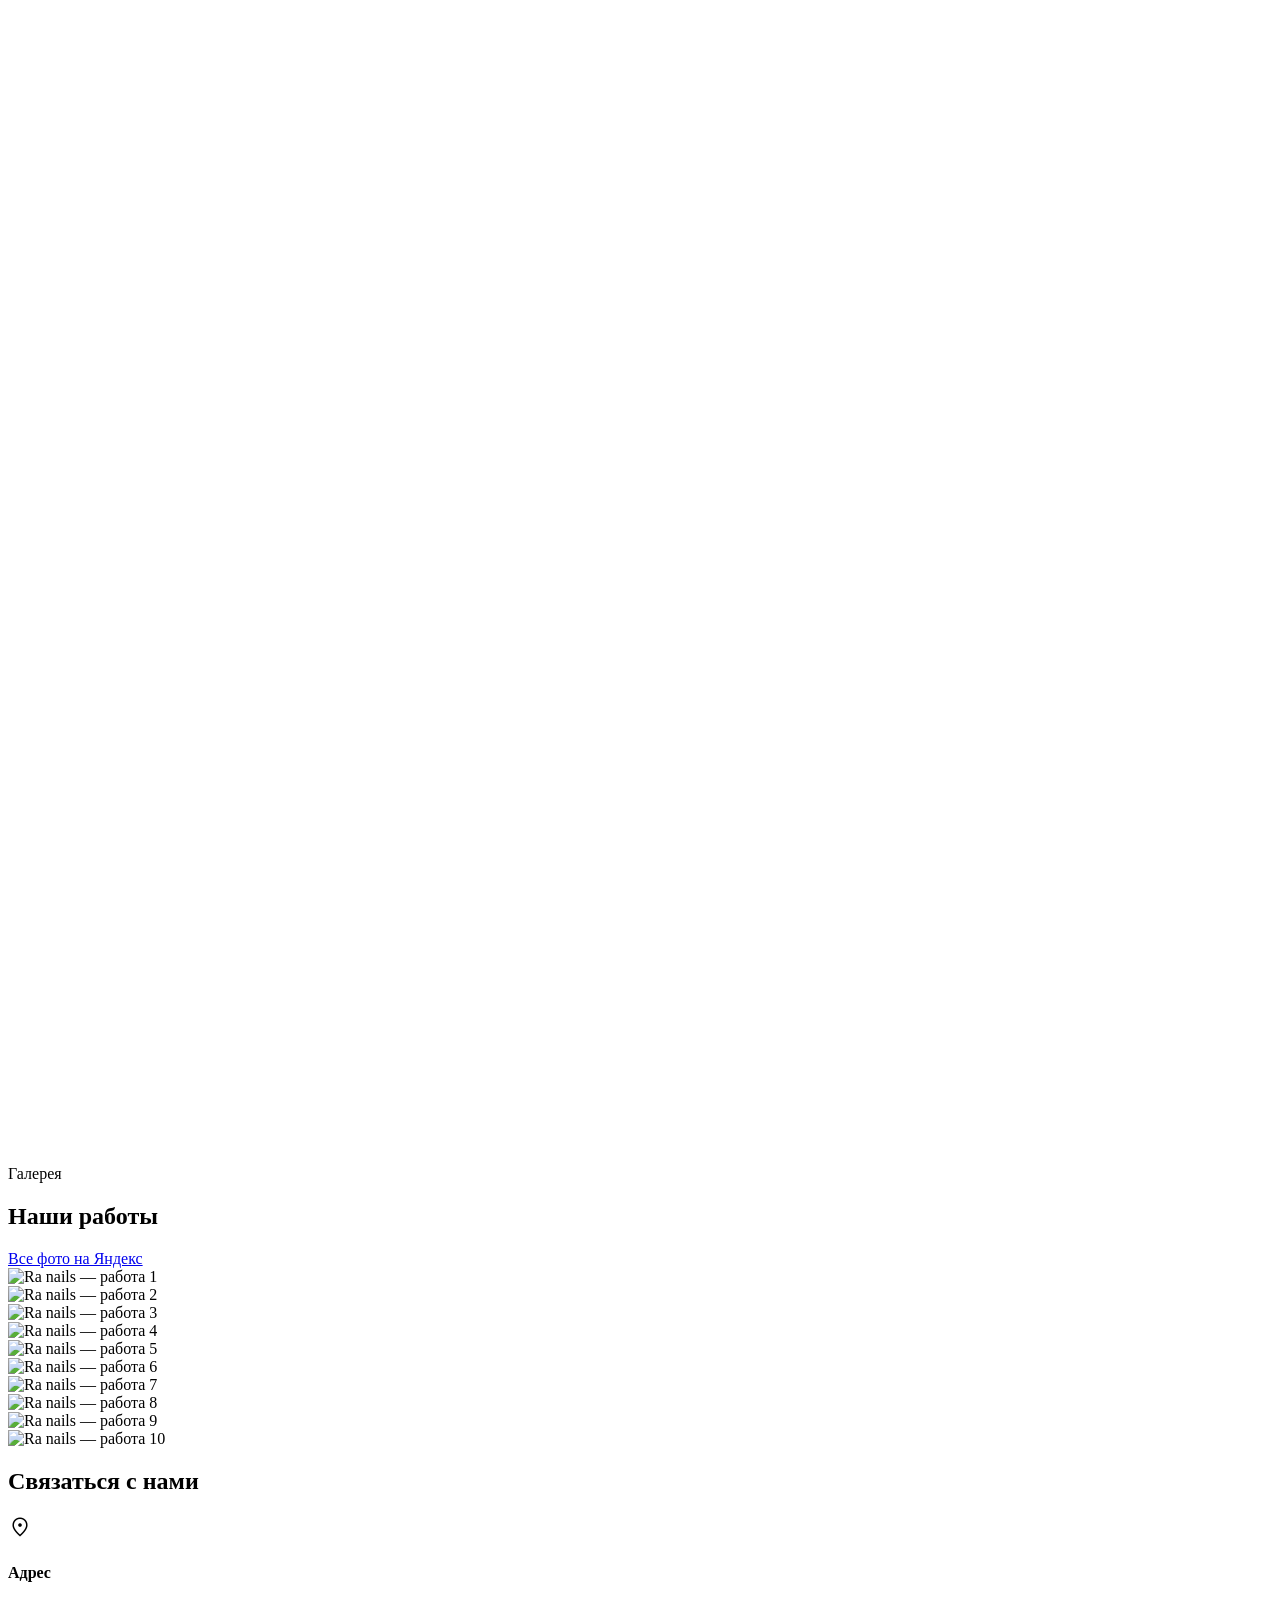
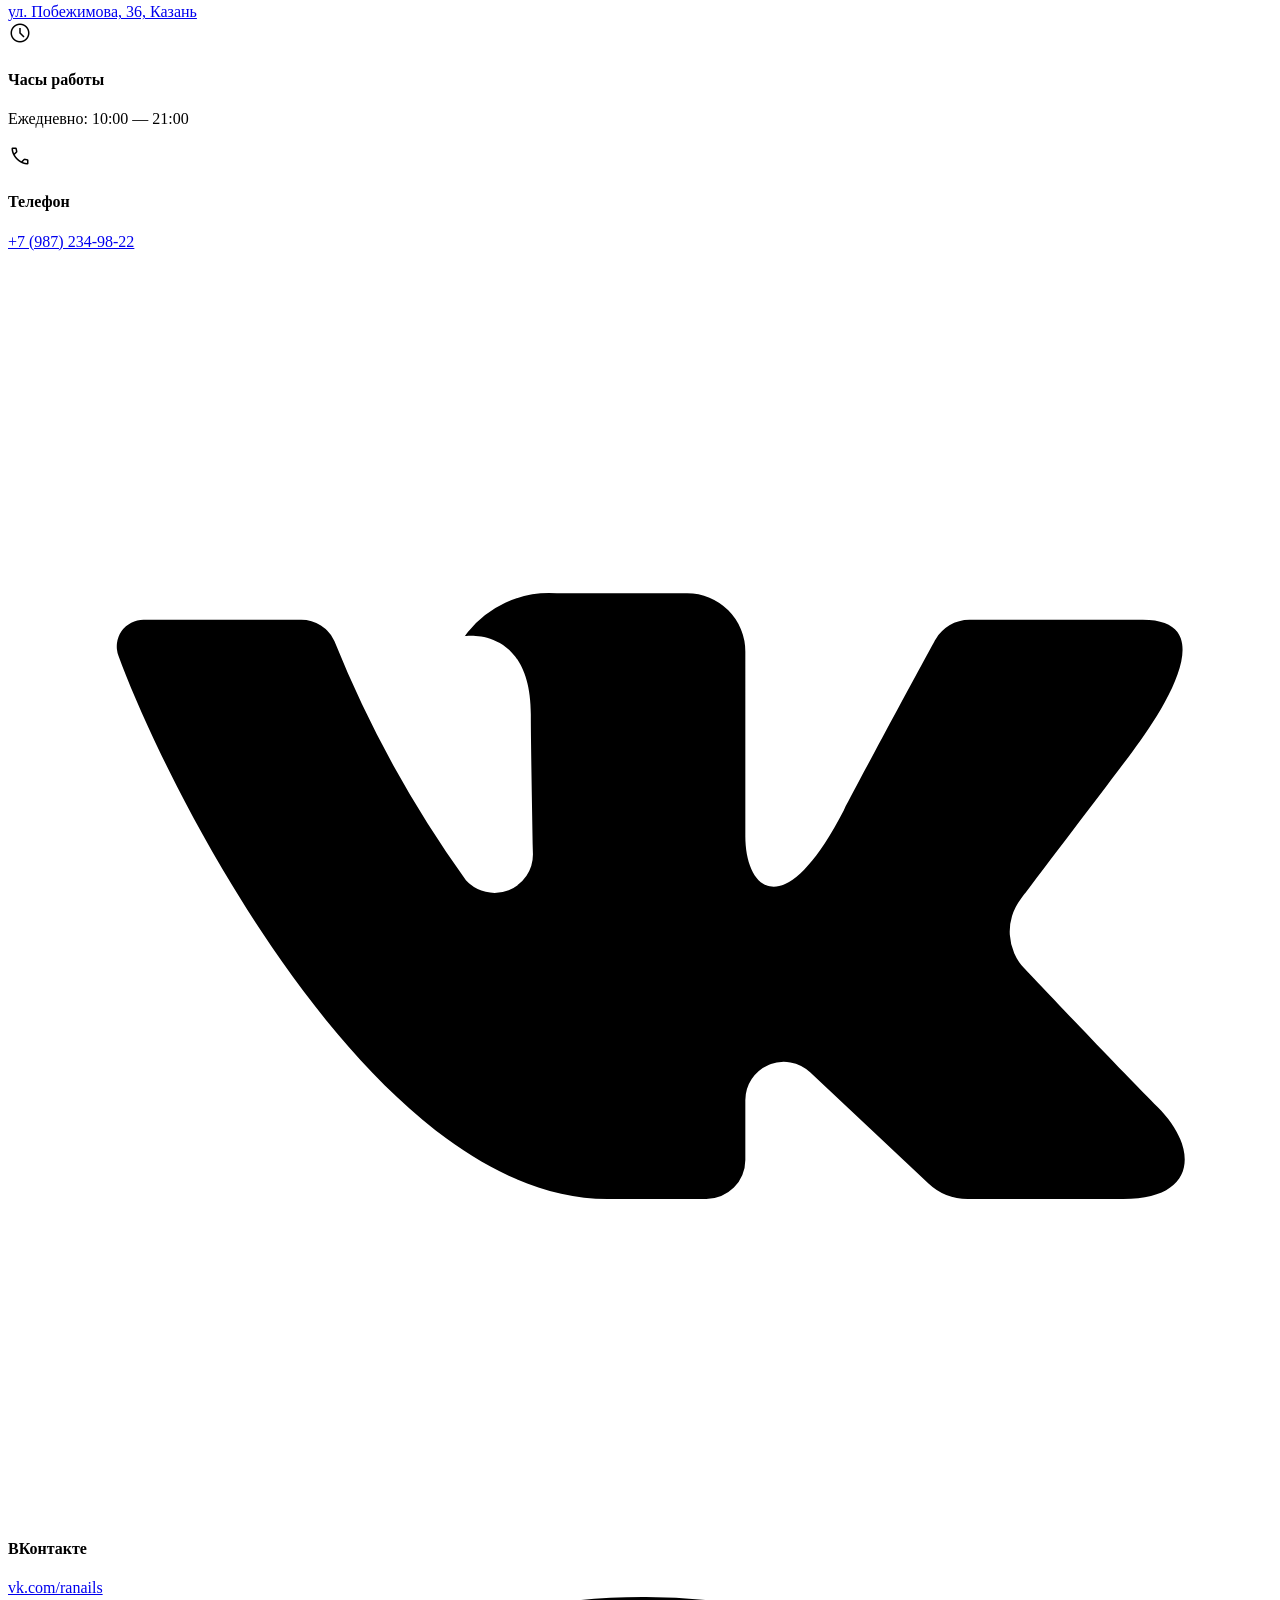
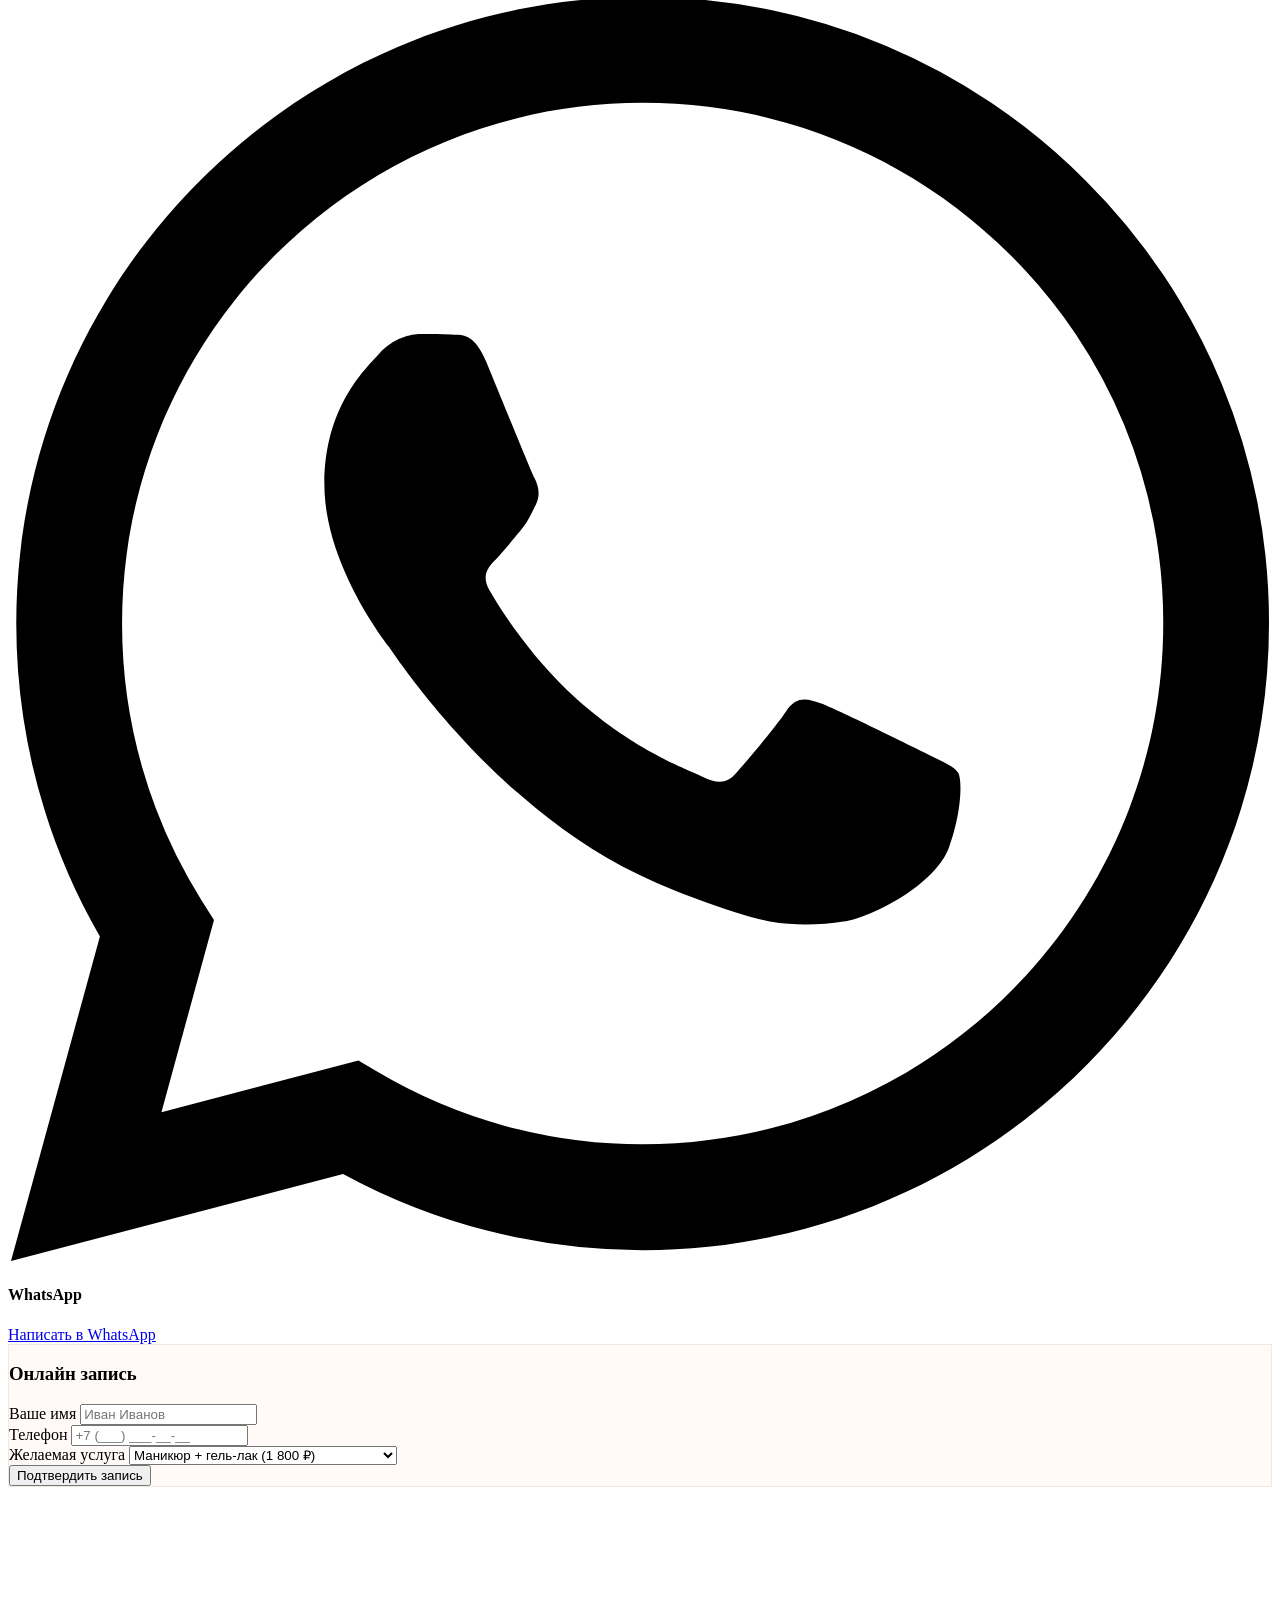
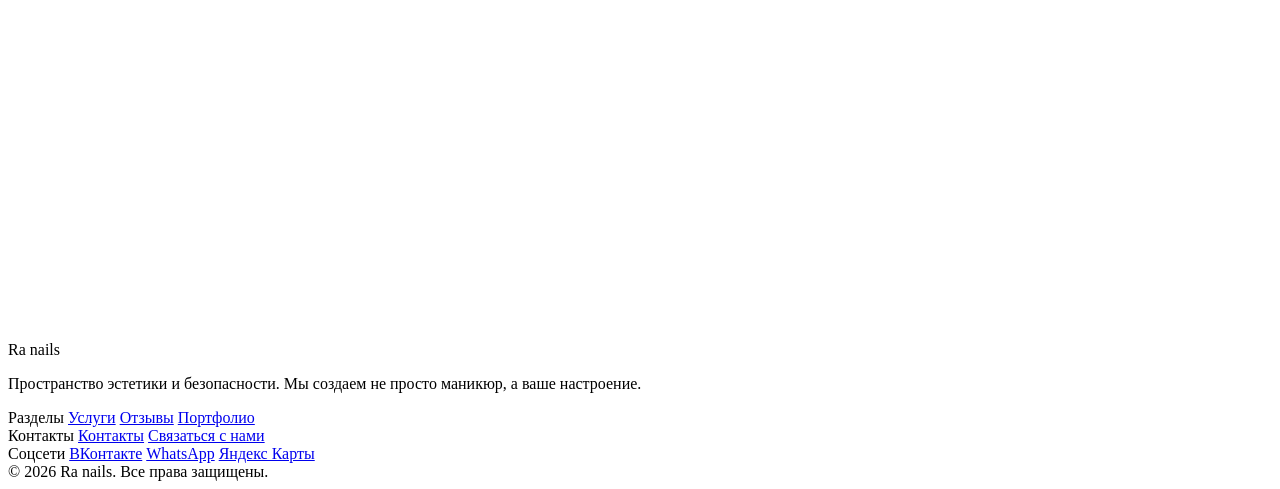
==== commit e62c9251: "style: stretch Yandex Map widget to full container width in contacts section" ====
--- a/ra_nails.html
+++ b/ra_nails.html
@@ -692,9 +692,6 @@
 </div>
 </div>
 </div>
-<div class="mt-10 rounded-2xl overflow-hidden border border-outline-variant/20">
-<iframe src="https://yandex.ru/map-widget/v1/?ll=49.082150%2C55.860292&z=16&mode=search&ol=geo&text=Казань%2C%20улица%20Побежимова%2C%2036" width="100%" height="320" frameborder="0" style="border:0" allowfullscreen loading="lazy"></iframe>
-</div>
 </div>
 <div class="lg:w-1/2">
 <div class="glass-card rounded-2xl p-10 shadow-lg">
@@ -725,6 +722,9 @@
 </form>
 </div>
 </div>
+</div>
+<div class="mt-12 lg:mt-16 rounded-2xl overflow-hidden border border-outline-variant/20">
+<iframe src="https://yandex.ru/map-widget/v1/?ll=49.082150%2C55.860292&z=16&mode=search&ol=geo&text=Казань%2C%20улица%20Побежимова%2C%2036" width="100%" height="450" frameborder="0" style="border:0" allowfullscreen loading="lazy"></iframe>
 </div>
 </div>
 </section>
